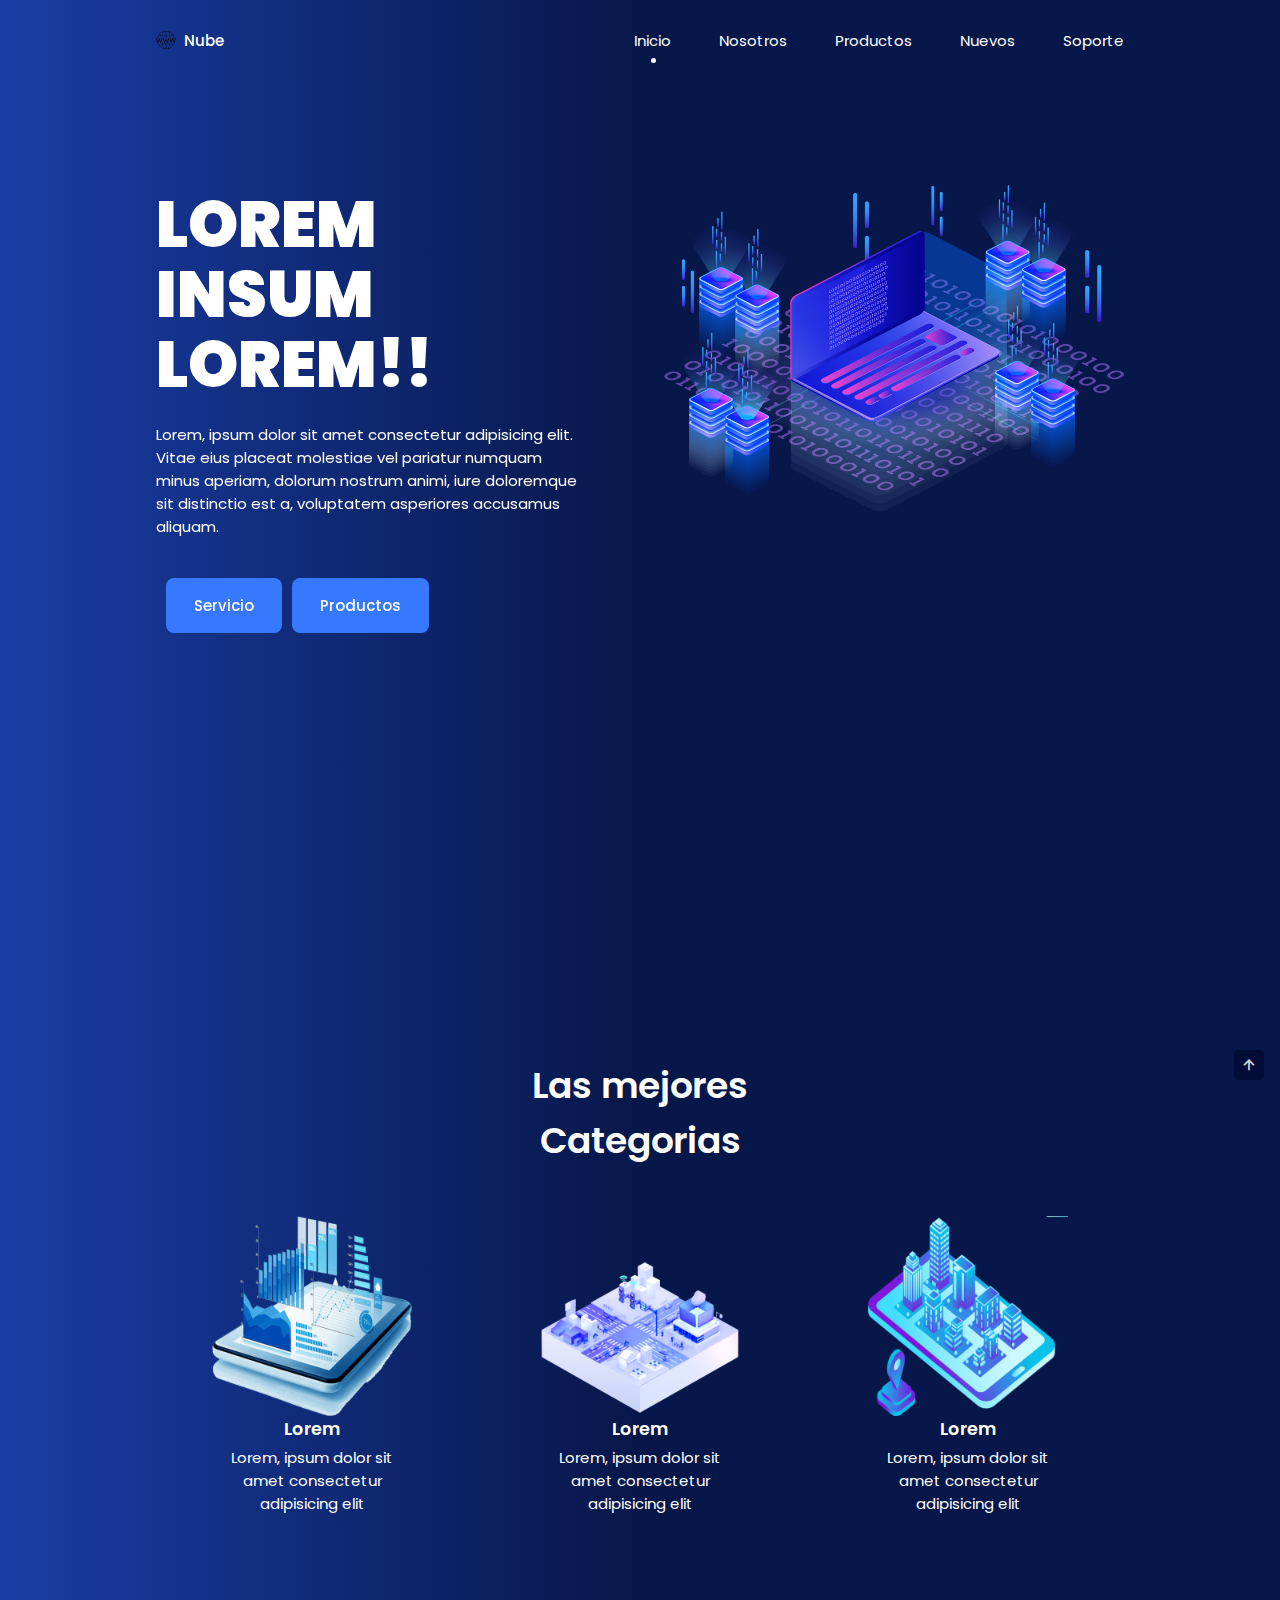
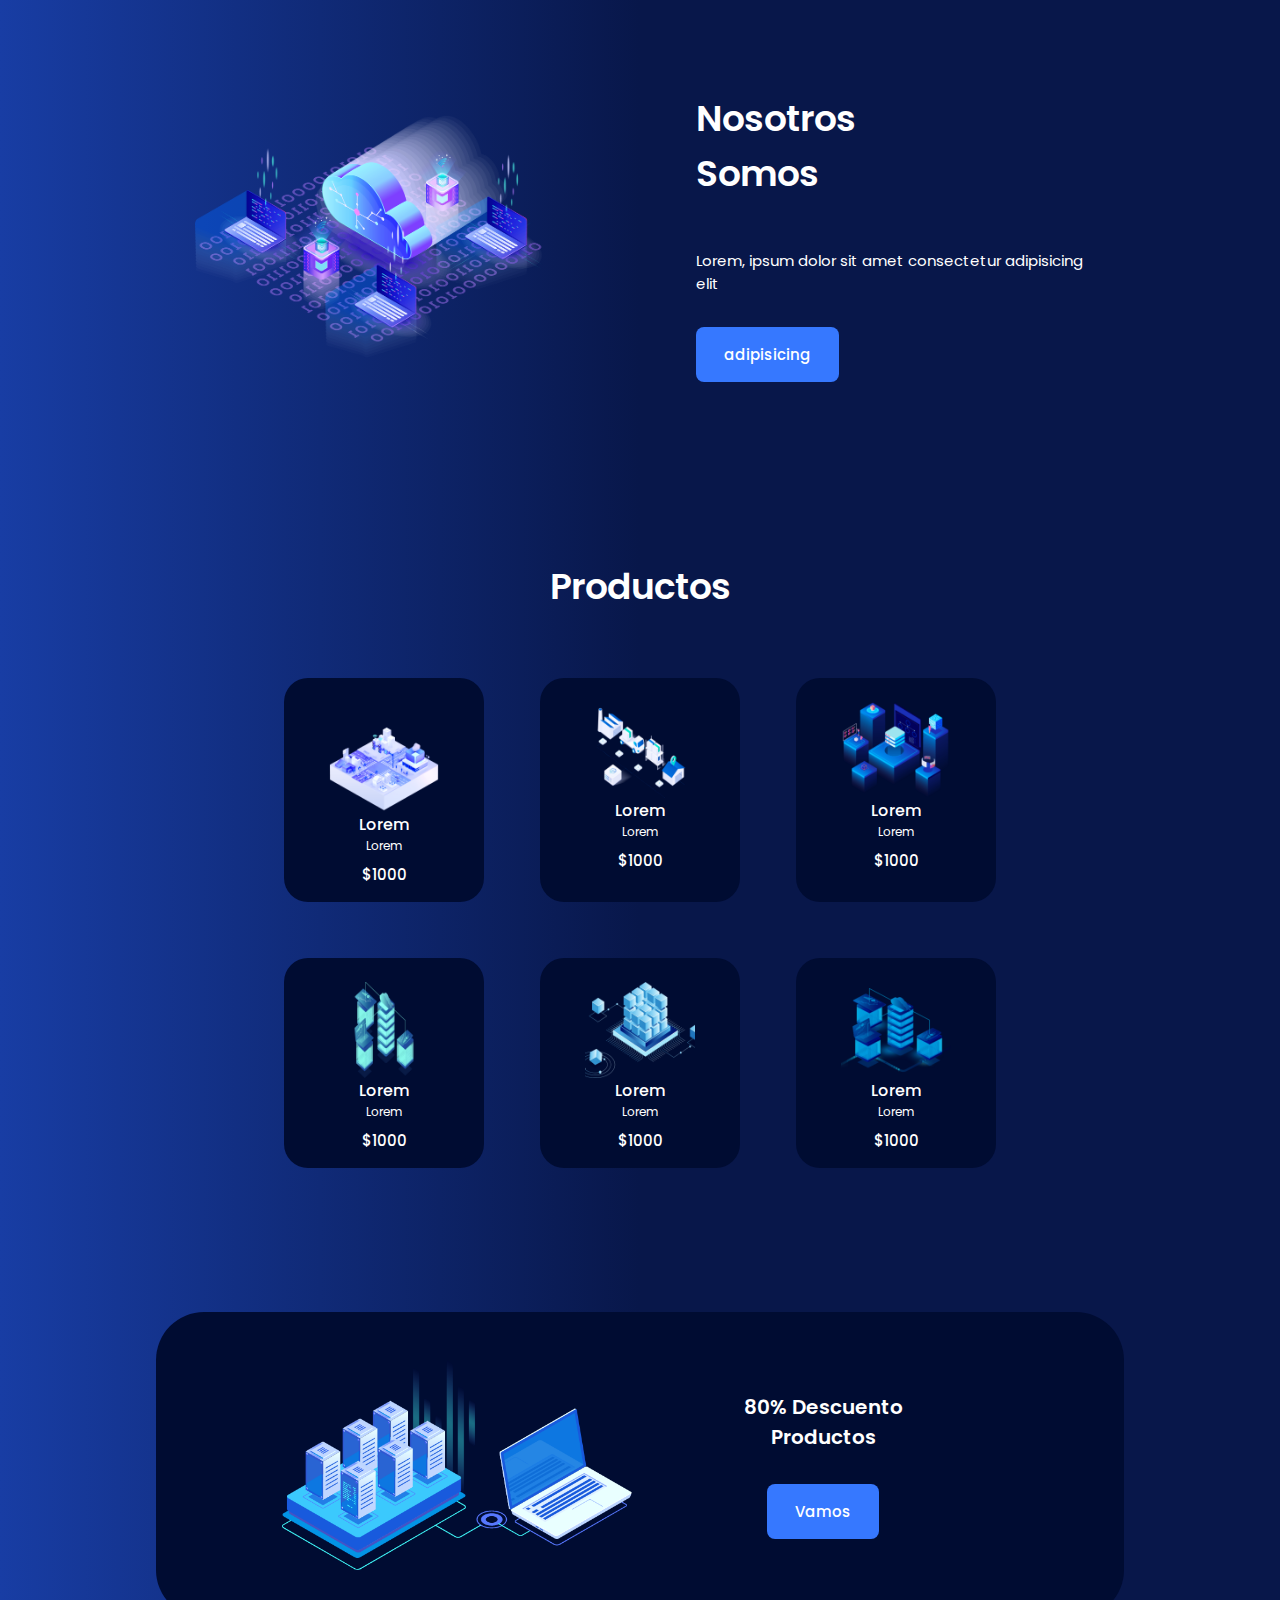
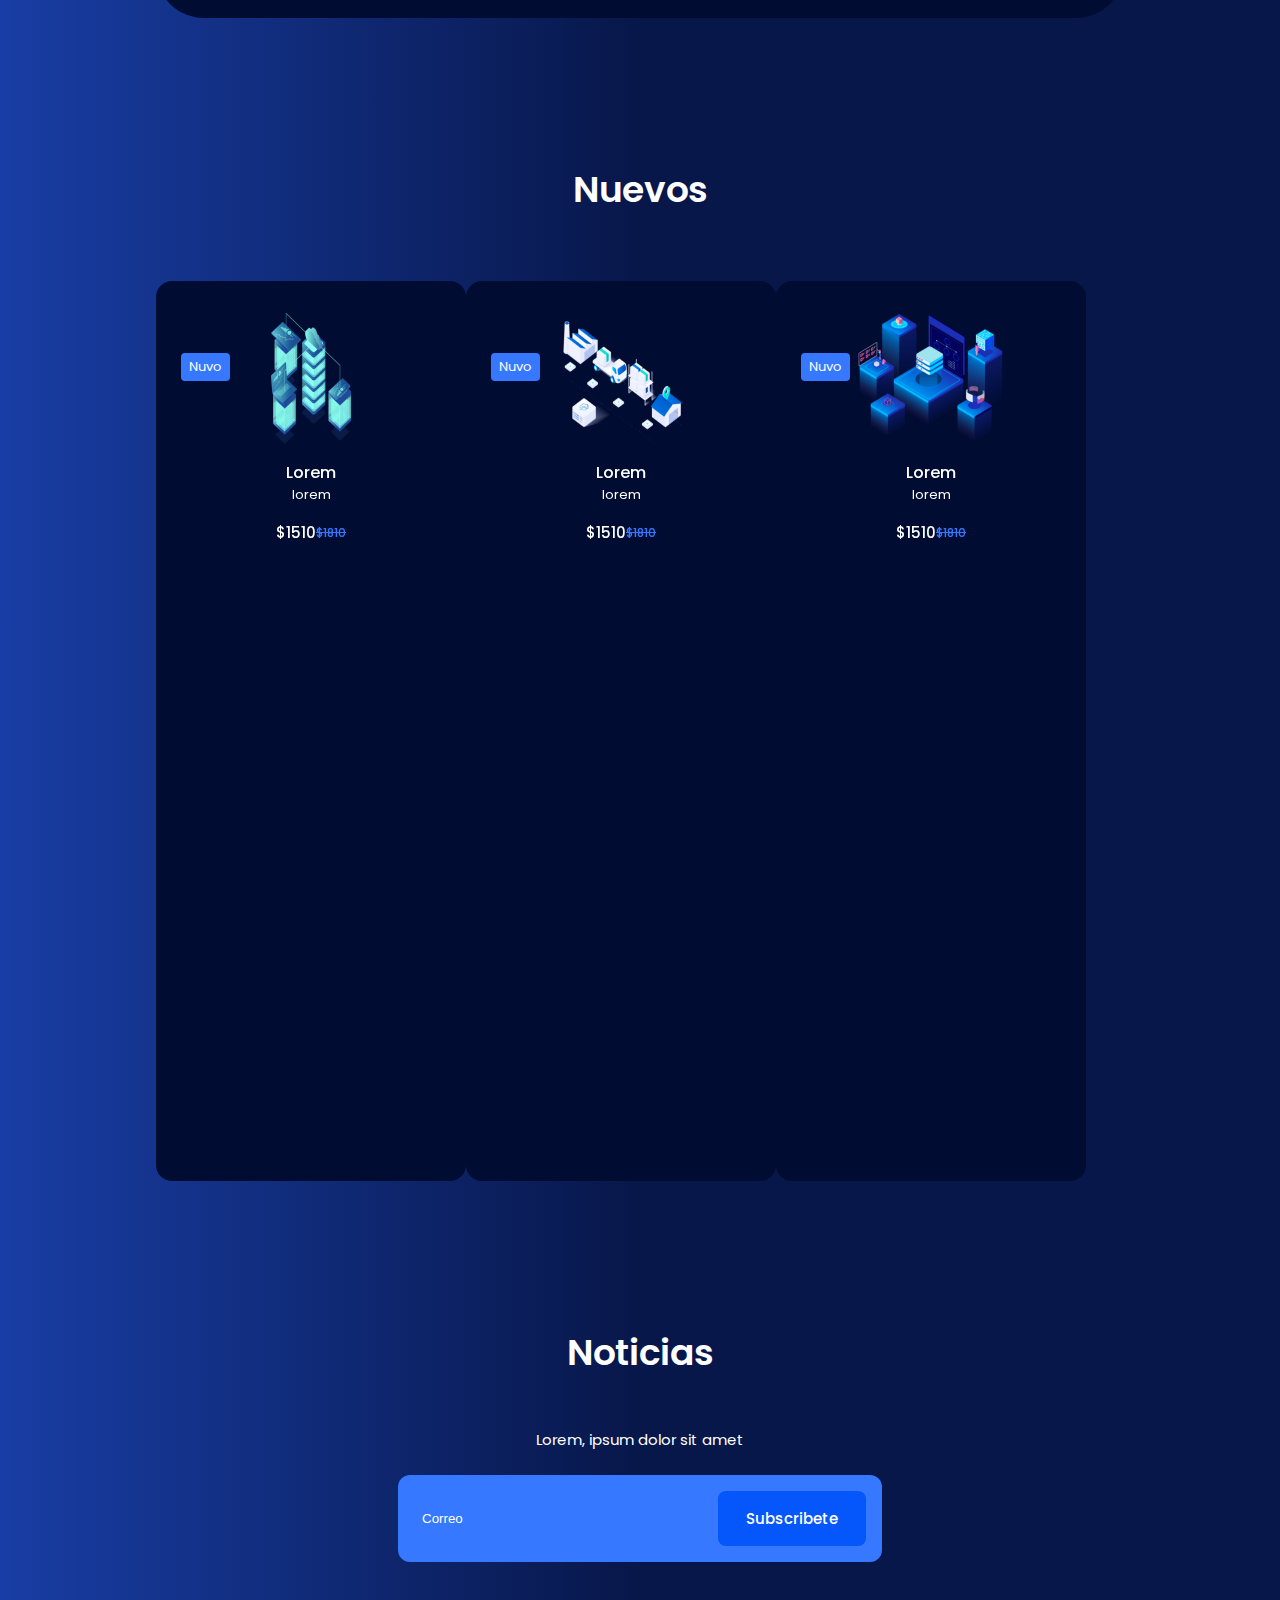
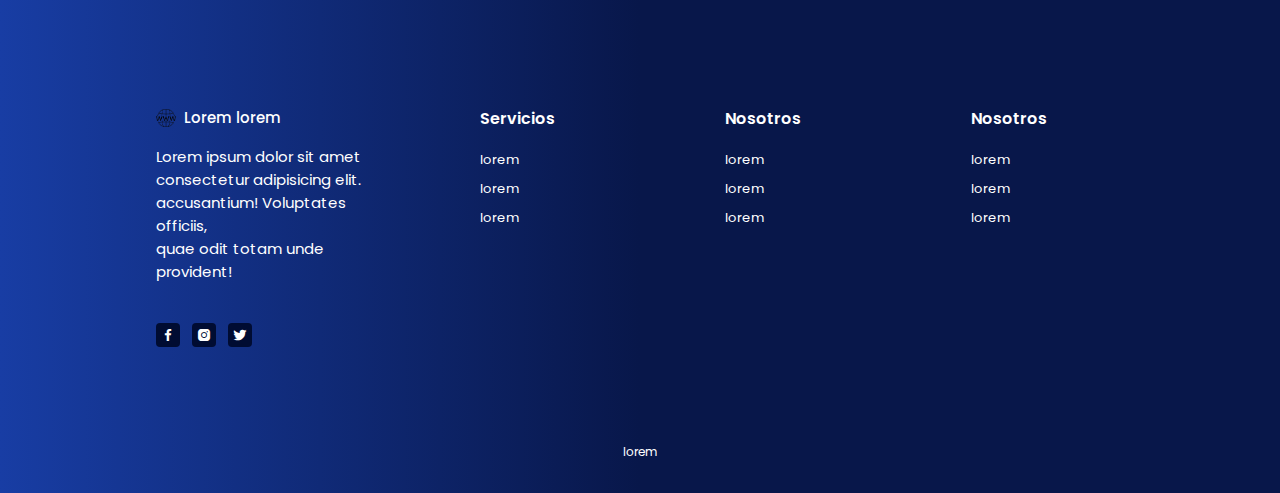
==== index.html @ dd7d1f43 "se agrego" ====
Se usó un 70% del almacenamiento … Si te quedas sin almacenamiento, no podrás crear, editar ni subir archivos. Obtén 100 GB de almacenamiento por $1.99 USD 0 durante 1 mes.
index.html
<!DOCTYPE html>
<html lang="en">
  <head>
    <meta charset="UTF-8" />
    <meta http-equiv="X-UA-Compatible" content="IE=edge" />
    <meta name="viewport" content="width=device-width, initial-scale=1.0" />
    <link rel="shortcut icon" href="img/favicon.png" type="image/x-icon" />
    <link
      rel="stylesheet"
      href="https://cdn.jsdelivr.net/npm/boxicons@latest/css/boxicons.min.css"
    />
    <link rel="stylesheet" href="css/swiper-bundle.min.css" />
    <link rel="stylesheet" href="css/style.css" />

    <title>Reponsive web</title>
  </head>
  <body>
    <!--Header-->

    <header class="header" id="header">
      <nav class="nav container">
        <a href="" class="navL">
          <img src="img/favicon.png" alt="favicon" class="navL-img" />
          Nube
        </a>

        <div class="navM" id="nav-menu">
          <ul class="navList">
            <li class="navItem">
              <a href="#home" class="navLink active-link"> Inicio </a>
            </li>
            <li class="navItem">
              <a href="#about" class="navLink"> Nosotros </a>
            </li>
            <li class="navItem">
              <a href="#product" class="navLink"> Productos </a>
            </li>
            <li class="navItem">
              <a href="#new" class="navLink"> Nuevos </a>
            </li>
            <li class="navItem">
              <a href="#" class="navLink"> Soporte </a>
            </li>
          </ul>

          <div class="navclose" id="nav-close">
            <i class="bx bx-x"></i>
          </div>
        </div>

        <div class="navToggle" id="nav-toggle">
          <i class="bx bx-grid-alt"></i>
        </div>
      </nav>
    </header>

    <main class="main">
      <!--HOME-->
      <section class="home container" id="home">
        <div class="swiper home-swiper">
          <div class="swiper-wrapper">
            <section>
              <div class="homecont grid">
                <div class="homedata">
                  <h1 class="hometitle">LOREM <br />INSUM <br />LOREM!!</h1>
                  <p class="homedes">
                    Lorem, ipsum dolor sit amet consectetur adipisicing elit.
                    Vitae eius placeat molestiae vel pariatur numquam minus
                    aperiam, dolorum nostrum animi, iure doloremque sit
                    distinctio est a, voluptatem asperiores accusamus aliquam.
                  </p>
                  <div class="homebut">
                    <a href="#" class="button">Servicio</a>
                    <a href="#" class="button">Productos</a>
                  </div>
                </div>

                <div class="homegroup">
                  <img src="img/home1-img.png" alt="" class="homeimg" />
                </div>
              </div>
            </section>
          </div>
        </div>
      </section>

      <!--CATEGORY-->
      <section class="section category">
        <h2 class="sectiontitle">
          Las mejores <br />
          Categorias
        </h2>

        <div class="categorycontainer container grid">
          <div class="categorydata">
            <img src="img/categoria1.png" alt="" />
            <h3 class="categorytitle">Lorem</h3>
            <p class="categorydescription">
              Lorem, ipsum dolor sit amet consectetur adipisicing elit
            </p>
          </div>

          <div class="categorydata">
            <img src="img/categoria2.png" alt="" />
            <h3 class="categorytitle">Lorem</h3>
            <p class="categorydescription">
              Lorem, ipsum dolor sit amet consectetur adipisicing elit
            </p>
          </div>

          <div class="categorydata">
            <img src="img/categoria3.png" alt="" />
            <h3 class="categorytitle">Lorem</h3>
            <p class="categorydescription">
              Lorem, ipsum dolor sit amet consectetur adipisicing elit
            </p>
          </div>
        </div>
      </section>

      <!--ABOUT-->
      <section class="section about" id="about">
        <div class="aboutcontainer container grid">
          <img src="img/about-img.png" alt="" class="aboutimg" />
          <div class="aboutdata">
            <h2 class="sectiontitle abouttitle">Nosotros <br />Somos</h2>
            <p class="aboutdescription">
              Lorem, ipsum dolor sit amet consectetur adipisicing elit
            </p>
            <a href="#" class="button"> adipisicing </a>
          </div>
        </div>
      </section>

      <!--PRODUCTS-->
      <section class="section product" id="product">
        <h2 class="sectiontitle">Productos</h2>

        <div class="productcontainer container grid">
          <div class="productcontent">
            <img src="img/productos1.png" alt="" class="productimg" />
            <h3 class="producttitle">Lorem</h3>
            <span class="productsubtitle">Lorem</span>
            <span class="productprice">$1000</span>
            <button class="button productbutton">
              <i class="bx bx-cart-alt producticon"></i>
            </button>
          </div>
          <div class="productcontent">
            <img src="img/productos2.png" alt="" class="productimg" />
            <h3 class="producttitle">Lorem</h3>
            <span class="productsubtitle">Lorem</span>
            <span class="productprice">$1000</span>
            <button class="button productbutton">
              <i class="bx bx-cart-alt producticon"></i>
            </button>
          </div>
          <div class="productcontent">
            <img src="img/productos3.png" alt="" class="productimg" />
            <h3 class="producttitle">Lorem</h3>
            <span class="productsubtitle">Lorem</span>
            <span class="productprice">$1000</span>
            <button class="button productbutton">
              <i class="bx bx-cart-alt producticon"></i>
            </button>
          </div>
          <div class="productcontent">
            <img src="img/productos4.png" alt="" class="productimg" />
            <h3 class="producttitle">Lorem</h3>
            <span class="productsubtitle">Lorem</span>
            <span class="productprice">$1000</span>
            <button class="button productbutton">
              <i class="bx bx-cart-alt producticon"></i>
            </button>
          </div>
          <div class="productcontent">
            <img src="img/productos5.png" alt="" class="productimg" />
            <h3 class="producttitle">Lorem</h3>
            <span class="productsubtitle">Lorem</span>
            <span class="productprice">$1000</span>
            <button class="button productbutton">
              <i class="bx bx-cart-alt producticon"></i>
            </button>
          </div>
          <div class="productcontent">
            <img src="img/productos6.png" alt="" class="productimg" />
            <h3 class="producttitle">Lorem</h3>
            <span class="productsubtitle">Lorem</span>
            <span class="productprice">$1000</span>
            <button class="button productbutton">
              <i class="bx bx-cart-alt producticon"></i>
            </button>
          </div>
        </div>
      </section>

      <!--DESCUENTO-->
      <section class="section discount">
        <div class="discountcontainer container grid">
          <div class="discountdata">
            <h2 class="discounttitle">80% Descuento <br />Productos</h2>
            <a href="#" class="button">Vamos</a>
          </div>
          <img src="img/discount-img.png" alt="" class="discountimg" />
        </div>
      </section>

      <!--LO NUEVO-->
      <section class="section new" id="new">
        <h2 class="sectiontitle">Nuevos</h2>

        <div class="newcontainer container">
          <div class="swiper new-swiper">
            <div class="swiper-wrapper">
              <div class="newcontent swiper-slide">
                <div class="newtag">Nuvo</div>
                <img src="img/productos4.png" alt="" class="newimg" />
                <h3 class="newtitle">Lorem</h3>
                <span class="newsubtitle">lorem</span>
                <div class="newprices">
                  <span class="newprice">$1510</span>
                  <span class="newdiscount">$1810</span>
                  <button class="button newbutton">
                    <i class="bx bx-cart-alt newicon"></i>
                  </button>
                </div>
              </div>
              <div class="newcontent swiper-slide">
                <div class="newtag">Nuvo</div>
                <img src="img/productos2.png" alt="" class="newimg" />
                <h3 class="newtitle">Lorem</h3>
                <span class="newsubtitle">lorem</span>
                <div class="newprices">
                  <span class="newprice">$1510</span>
                  <span class="newdiscount">$1810</span>
                  <button class="button newbutton">
                    <i class="bx bx-cart-alt newicon"></i>
                  </button>
                </div>
              </div>

              <div class="newcontent swiper-slide">
                <div class="newtag">Nuvo</div>
                <img src="img/productos3.png" alt="" class="newimg" />
                <h3 class="newtitle">Lorem</h3>
                <span class="newsubtitle">lorem</span>
                <div class="newprices">
                  <span class="newprice">$1510</span>
                  <span class="newdiscount">$1810</span>
                  <button class="button newbutton">
                    <i class="bx bx-cart-alt newicon"></i>
                  </button>
                </div>
              </div>
            </div>
          </div>
        </div>
      </section>

      <!--CORREO-->

      <section class="section newsletter">
        <div class="newslc container">
          <h2 class="sectiontitle">Noticias</h2>
          <p class="newsld">Lorem, ipsum dolor sit amet</p>
          <form action="" class="newslf">
            <input type="text" placeholder="Correo" class="newslin" />
            <button class="button2">Subscribete</button>
          </form>
        </div>
      </section>
    </main>
    <!--FOOTER-->
    <footer class="footer section">
      <div class="footercontainer container grid">
        <div class="footercontent">
          <a href="#" class="footerL">
            <img src="img/favicon.png" alt="" class="footerL-img" />
            Lorem lorem
          </a>

          <p class="footerdescription">
            Lorem ipsum dolor sit amet consectetur adipisicing elit.
            accusantium! Voluptates officiis, <br />
            quae odit totam unde provident!
          </p>

          <div class="footersocial">
            <a href="#" target="_blank" class="footersocial-link">
              <i class="bx bxl-facebook"></i>
            </a>
            <a href="#" target="_blank" class="footersocial-link">
              <i class="bx bxl-instagram-alt"></i>
            </a>
            <a href="#" target="_blank" class="footersocial-link">
              <i class="bx bxl-twitter"></i>
            </a>
          </div>
        </div>

        <div class="footercontent">
          <h3 class="footertitle">Servicios</h3>
          <ul class="footerlinks">
            <li>
              <a href="#" class="footerlink">lorem</a>
            </li>
            <li>
              <a href="#" class="footerlink">lorem</a>
            </li>
            <li>
              <a href="#" class="footerlink">lorem</a>
            </li>
          </ul>
        </div>

        <div class="footercontent">
          <h3 class="footertitle">Nosotros</h3>
          <ul class="footerlinks">
            <li>
              <a href="#" class="footerlink">lorem</a>
            </li>
            <li>
              <a href="#" class="footerlink">lorem</a>
            </li>
            <li>
              <a href="#" class="footerlink">lorem</a>
            </li>
          </ul>
        </div>
        <div class="footercontent">
          <h3 class="footertitle">Nosotros</h3>
          <ul class="footerlinks">
            <li>
              <a href="#" class="footerlink">lorem</a>
            </li>
            <li>
              <a href="#" class="footerlink">lorem</a>
            </li>
            <li>
              <a href="#" class="footerlink">lorem</a>
            </li>
          </ul>
        </div>
      </div>

      <span class="footercopy">lorem</span>
    </footer>

    <!--FOOTER-->
    <a href="#" class="scrollup" id="scroll-up">
      <i class="bx bx-up-arrow-alt scrollupicon"></i>
    </a>

    <!--JAVASCRIPT-->
    <script src="js/scrollreveal.min.js"></script>

    <script src="js/swiper-bundle.min.js"></script>

    <script src="js/main.js"></script>
  </body>
</html>
---- css/style.css ----
@import url("https://fonts.googleapis.com/css2?family=Poppins:wght@400;500;600;900&display=swap");

/*base*/
* {
  box-sizing: border-box;
  padding: 0;
  margin: 0;
}

html {
  scroll-behavior: smooth;
}

body {
  margin: 3.5rem 0 0 0;
  font-family: "Poppins", sans-serif;
  font-size: 0.938rem;
  background: linear-gradient(90deg, #183da4 0%, #08174a 50%);
  color: #fff;
}

h1,
h2,
h3,
h4 {
  color: #fff;
  font-weight: 600;
}

ul {
  list-style: none;
}

a {
  text-decoration: none;
}

img {
  max-width: 100%;
  height: auto;
}

button,
input {
  border: none;
  outline: none;
}

button {
  cursor: pointer;
  font-family: "Poppins", sans-serif;
  font-size: 0.938rem;
}

/*reutilisabes*/
.section {
  padding: 4.5rem 0 2rem;
}

.sectiontitle {
  font-size: 2.25rem !important;
  margin-bottom: 2rem;
  text-align: center;
}

.container {
  max-width: 968px;
  margin-left: 1.5rem;
  margin-right: 1.5rem;
}

.grid {
  display: grid;
}

.main {
  overflow: hidden;
}

/*header*/

.header {
  width: 100%;
  background: linear-gradient(90deg, #183da4 0%, #08174a 50%);
  position: fixed;
  top: 0;
  left: 0;
  z-index: 100;
}

.nav {
  height: 3.5rem;
  display: flex;
  justify-content: space-between;
  align-items: center;
}

.navL {
  display: flex;
  align-items: center;
  column-gap: 0.5rem;
  font-weight: 500;
}

.navL-img {
  width: 1.25rem;
}

.navLink,
.navL,
.navToggle,
.navclose {
  color: #fff;
}

.navToggle {
  font-size: 1.25rem;
  cursor: pointer;
}

@media (max-width: 767px) {
  .navM {
    position: fixed;
    width: 100%;
    background: #000c32;
    top: -150%;
    left: 0;
    padding: 3.5rem 0;
    transition: 0.4s;
    z-index: 100;
    border-radius: 0 0 1.5rem 1.5rem;
  }
}

.navclose {
  font-size: 1.8rem;
  position: absolute;
  top: 0.5rem;
  right: 0.7rem;
  cursor: pointer;
}

.navList {
  display: flex;
  flex-direction: column;
  align-items: center;
  row-gap: 1.5rem;
}

.navLink {
  text-transform: uppercase;
  font-weight: 900;
  transition: 0.4s;
}

.navLink:hover {
  color: #fff;
}

/* Show menu */
.show-menu {
  top: 0;
}

/* Change background header */
.scroll-header {
  background: #000c32;
}

/* Active link */
.active-link {
  position: relative;
}

.active-link::before {
  content: "";
  position: absolute;
  bottom: -0.75rem;
  left: 45%;
  width: 5px;
  height: 5px;
  background-color: #fff;
  border-radius: 50%;
}

/*HOME*/
.homecont {
  row-gap: 1rem;
}

.homegroup {
  display: grid;
  position: relative;
  padding-top: 2rem;
}

.homeimg {
  height: 250px;
  width: 100%;
  justify-self: center;
}

.hometitle {
  font-size: 4rem;
  font-weight: 900;
  line-height: 109%;
  margin-bottom: 1rem;
}

.homedes {
  margin-bottom: 1rem;
}

.homebut {
  display: flex;
}

.homebut a {
  margin-left: 10px;
}

.swiper-pagination {
  position: initial;
  margin-top: 1rem;
}

.swiper-pagination-bullet {
  width: 5px;
  height: 5px;
  background-color: #fff;
  opacity: 1;
}

.swiper-pagination-horizontal.swiper-pagination-bullets
  .swiper-pagination-bullet {
  margin: 0 0.5rem;
}

.swiper-pagination-bullet-active {
  width: 1.5rem;
  height: 5px;
  border-radius: 0.5rem;
}

/*BUTTONS*/
.button {
    display: inline-block;
    background-color: #3678ff;
    color: #fff;
    padding: 1rem 1.75rem;
    border-radius: .5rem;
    font-weight: 500;
    transition: .3s;
}

.button:hover {
    background-color: #0557fc;
}


.buttonicon {
    font-size: 1.25rem;
}


/*CATEGORIA*/
.categorycontainer {
    grid-template-columns: repeat(2, 1fr);
    gap: 1rem 2rem;
}

.categorydata {
    text-align: center;
}

.categoryimg {
    width: 120px;
    margin-bottom: .75rem;
    transition: 3s;
}

.categorytitle {
    margin-bottom: .25rem;
}


.categorydata:hover .categoryimg {
    transform: translateY(-.5rem);
}


/*ABOUT*/
.aboutcontainer {
    row-gap: 2rem;
}

.aboutdata {
    text-align: center;
}

.aboutdescription{
    margin-bottom: 2rem;
}
.aboutimg {
    width: 200px;
    justify-self: center;
}

/*PRODUCT*/

.productcontainer {
    grid-template-columns: repeat(2, 1fr);
    gap: 1.5rem;
    padding-top: 1rem;


}

.productcontent{
    position: relative;
    background: #000c32;
    border-radius: 1rem;
    padding: 1.5rem 0 1rem 0;
    text-align: center;
    overflow: hidden;
}

.productimg {
    width: 90px;
    transition: .3s;
}

.productsubtitle,
.productprice {
    display: block;
}

.productsubtitle {
    font-size: .75rem;
    margin-bottom: .5rem;
}

.producttitle,
.productprice {
    color: #fff;
    font-weight: 500;
    font-size: .938rem;
}


.productbutton {
    display: inline-flex;
    padding: .5rem;
    border-radius: .25rem .25rem .75rem .25rem;
    position: absolute;
    right: -3rem;
    bottom: 0;
}

.producticon {
    font-size: 1.25rem;
    color: #fff;
}

.productcontent:hover .productimg {
    transform: translateY(-.5rem);
}

.productcontent:hover .productbutton {
    right: 0;
}


/*DESCUENTO*/
.discountcontainer {
    background: #000c32;
    border-radius: 1rem;
    padding: 2.5rem 0 1.5rem;
    row-gap: .75rem;
}
.discountdata {
    text-align: center;

}

.discounttitle {
    font-size: 1.25rem;
    margin-bottom: 2rem;
}

.discountimg {
    width: 200px;
    justify-self: center;
}

/*NEW*/
.newcontainer {
    padding-top: 1rem;
}

.newimg {
    width: 120px;
    margin-bottom: .5rem;
    transition: .3s;
}

.newcontent {
    position: relative;
    background: #000c32;
    width: 242px;
    padding: 2rem 0 1.5rem 0;
    border-radius: .75rem;
    text-align: center;
    overflow: hidden;
}

.newtag {
    position: absolute;
    top: 8%;
    left: 8%;
    background-color: #3678ff;
    color: #fff;
    font-size: .813rem;
    padding: .25rem .5rem;
    border-radius: .25rem;
}

.newtitle {
    font-size: .938rem;
    font-weight: 500;
}

.newsubtitle {
    display: block;
    font-size: .813rem;
    margin-bottom: .5rem;
}

.newprices {
    display: inline-flex;
    align-items: center;
    margin-bottom: .5rem;
}

.newprice {
    font-weight: 500;
    color: #fff;
}

.newdiscount {
    color: #3678ff;
    font-size: .75rem;
    text-decoration: line-through;
    font-weight: 500;
}

.newbutton {
    display: inline-flex;
    padding: .5rem;
    border-radius: .25rem .25rem .75rem .25rem;
    position: absolute;
    bottom: 0;
    right: -3rem;
}

.newicon {
    font-size: 1.25rem;
}

.newcontent:hover .newimg {
    transform: translateY(-.5rem);
}

.newcontent:hover .newbutton {
    right: 0;
}


/*NOTICIAS*/
.newsld {
    text-align: center;
    margin-bottom: 1.5rem;
}

.newslf {
    background: #3678ff;
    padding: 1rem;
    display: flex;
    justify-content: space-between;
    border-radius: .75rem;
}


.newslin {
    width: 70%;
    padding: 0 .5rem;
    background: none;
    color: #fff;
}

.button2 {
    display: inline-block;
    background: #0557fc;
    color: #fff;
    padding: 1rem 1.75rem;
    border-radius: 0.5rem;
    font-weight: 500;
    transition: .3s;
}

.newslin::placeholder {
    color: #fff;
}

/*FOOTER*/

.footer {
    position: relative;
    overflow: hidden;
}

.footercontainer {
    row-gap: 2rem;
}

.footerL {
    display: flex;
    align-items: center;
    column-gap: .5rem;
    margin-bottom: 1rem;
    font-weight: 500;
    color: #fff;
}

.footerL-img {
    width: 20px;
}

.footerdescription {
    margin-bottom: 2.5rem;
}

.footersocial {
    display: flex;
    column-gap: .75rem;
}

.footersocial-link {
    display: inline-flex;
    background: #000c32;
    padding: .25rem;
    border-radius: .25rem;
    color: #fff;
    font-size: 1rem;
}

.footersocial-link:hover {
    background: #0557fc;
}

.footertitle {
    font-size: 1rem;
    margin-bottom: 1rem;
}

.footerlinks {
    display: grid;
    row-gap: .35rem;
}

.footerlink {
    font-size: .813rem;
    color: #fff;
    transition: .3s;
}

.footerlink:hover {
    color: #fff;
}

.footercopy {
    display: block;
    text-align: center;
    font-size: .75rem;
    margin-top: 4.5rem;
}

/*scroll up */
.scrollup{
  position: fixed;
  background: #000C32;
  right: 1rem;
  bottom: -20%;
  display: inline-flex;
  padding: .3rem;
  border-radius: .25rem;
  z-index:10;
  opacity: .8;
  transition: .4s;
}

.scrollupicon{
  font-size: 1.25rem;
  color: #fff;
}

.scrollup:hover{
  background: #000C32;
  opacity: 1;
}

/* Show Scroll Up*/
.show-scroll{
  bottom: 3rem;
}

/*scroll bar*/
::-webkit-scrollbar {
    width: 0.6rem;
    background: #413e3e;
}
::-webkit-scrollbar-thumb {
    background: #272525;
    border-radius: .5rem;
}

/*RESPONSIVE */


@media (max-width: 320px) {
    .container {
        margin-left: 1rem;
        margin-right: 1rem;
    }

    .homeimg {
        height: 200px;
    }
    .homebut {
        flex-direction: column;
        width: max-content;
        row-gap: 1rem;
    }
    .categorycontainer, 
    .productcontainer {
        grid-template-columns: .8fr;
        justify-content: center;
    }
    
}


@media (min-width: 576px) {
    .aboutcontainer {
        grid-template-columns: .8fr;
        justify-content: center;
    }

    .newslc{
        display: grid;
        grid-template-columns: .7fr;
        justify-content: center;
    }
    .newsld {
        padding: 0 3rem;
    }

}

@media (min-width: 767px) {
    body {
        margin: 0;
    }
    .section {
        padding: 7rem 0 2rem;
    }
    .nav {
        height: calc(3.5rem + 1.5rem);
    }
    .navclose, 
    .navToggle {
        display: none;
    }
    .navList {
        flex-direction: row;
        column-gap: 3rem;
    }
    .navLink {
        text-transform: initial;
        font-weight: initial;
    }
    .homecont {
        padding: 8rem 0 2rem;
        grid-template-columns: repeat(2, 1fr);
        gap: 4rem;
    }
    .homeimg {
        height: 300px;
    }

    .swiper-pagination {
        margin-top: 2rem;
    }

    .categorycontainer {
        grid-template-columns: repeat(3, 200px);
        justify-content: center;
    }
    .aboutcontainer {
        grid-template-columns: repeat(2, 1fr);
        align-items: center;
    }
    .abouttitle,
    .aboutdata {
        text-align: initial;

    }
    .aboutimg {
        width: 250px;
    }
    .productcontainer {
        grid-template-columns: repeat(3,200px);
        justify-content: center;
        gap: 2rem;
    }

    .discountcontainer {
        grid-template-columns: repeat(2, max-content);
        justify-content: center;
        align-items: center;
        column-gap: 3rem;
        padding: 3rem 0;
        border-radius: 3rem;
    }

    .discountimg {
        width: 350px;
        order: -1;
    }

    .discountdata {
        padding-right: 6rem;
    }

    .newslc {
        grid-template-columns: .5fr;
    }

    .footercontainer {
        grid-template-columns: repeat(4, 1fr);
        justify-items: center;
        column-gap: 1rem;
    }

    
}

@media (min-width: 992px) {

    .container {
        margin-left: auto;
        margin-right: auto;
    }

    .sectiontitle {
        font-size: 1.5rem;
        margin-bottom: 3rem;
    }

    .homecont {
        padding-top: 9rem;
        gap: 3rem;
    }
    .homegroup {
        padding-top: 0;
    }
    .homeimg {
        height: 400px;
        transform: translateY(-3rem);
    }
    .homeindicator {
        top: initial;
        right: initial;
        bottom: 15%;
        left: 45%;
    }
    .homeindicator::after {
        top: 0;
        height: 75px;
    }

    .homedetails-img {
        bottom: 0;
        right: 58%;

    }

    .hometitle {
        margin-bottom: 1.5rem;
    }
    .homedes {
        margin-bottom: 2.5rem;
        padding-right: 2rem;
    }
    .categorycontainer {
        column-gap: 8rem;
    }

    .categoryimg {
        width: 200px;
    }
    .aboutcontainer {
        column-gap: 7rem;
    }
    .aboutimg {
        width: 350px;
    }
    .aboutdescription {
        padding-right: 2rem;
    }
    .productcontainer {
        gap: 3.5rem;
    }
    .productcontent {
        border-radius: 1.5rem;
    }
    .productimg {
        width: 110px;

    }

    .producttitle {
        font-size: 1rem;
    }
    .discountcontainer {
        column-gap: 7rem;
    }

    .newcontent {
        width: 310px;
        border-radius: 1rem;
        padding: 2rem 0;
    }

    .newimg {
        width: 150px;
    }
    .newimg,
    .newsubtitle {
        margin-bottom: 1rem;
    }

    .newtitle {
        font-size: 1rem;
    }

    .footercopy {
        margin-top: 6rem;
    }

}

@media (min-width: 1200px) {

    .homeimg {
        height: 420px;   
    }

    .swiper-pagination {
        margin-top: 2.5rem;
    }



}
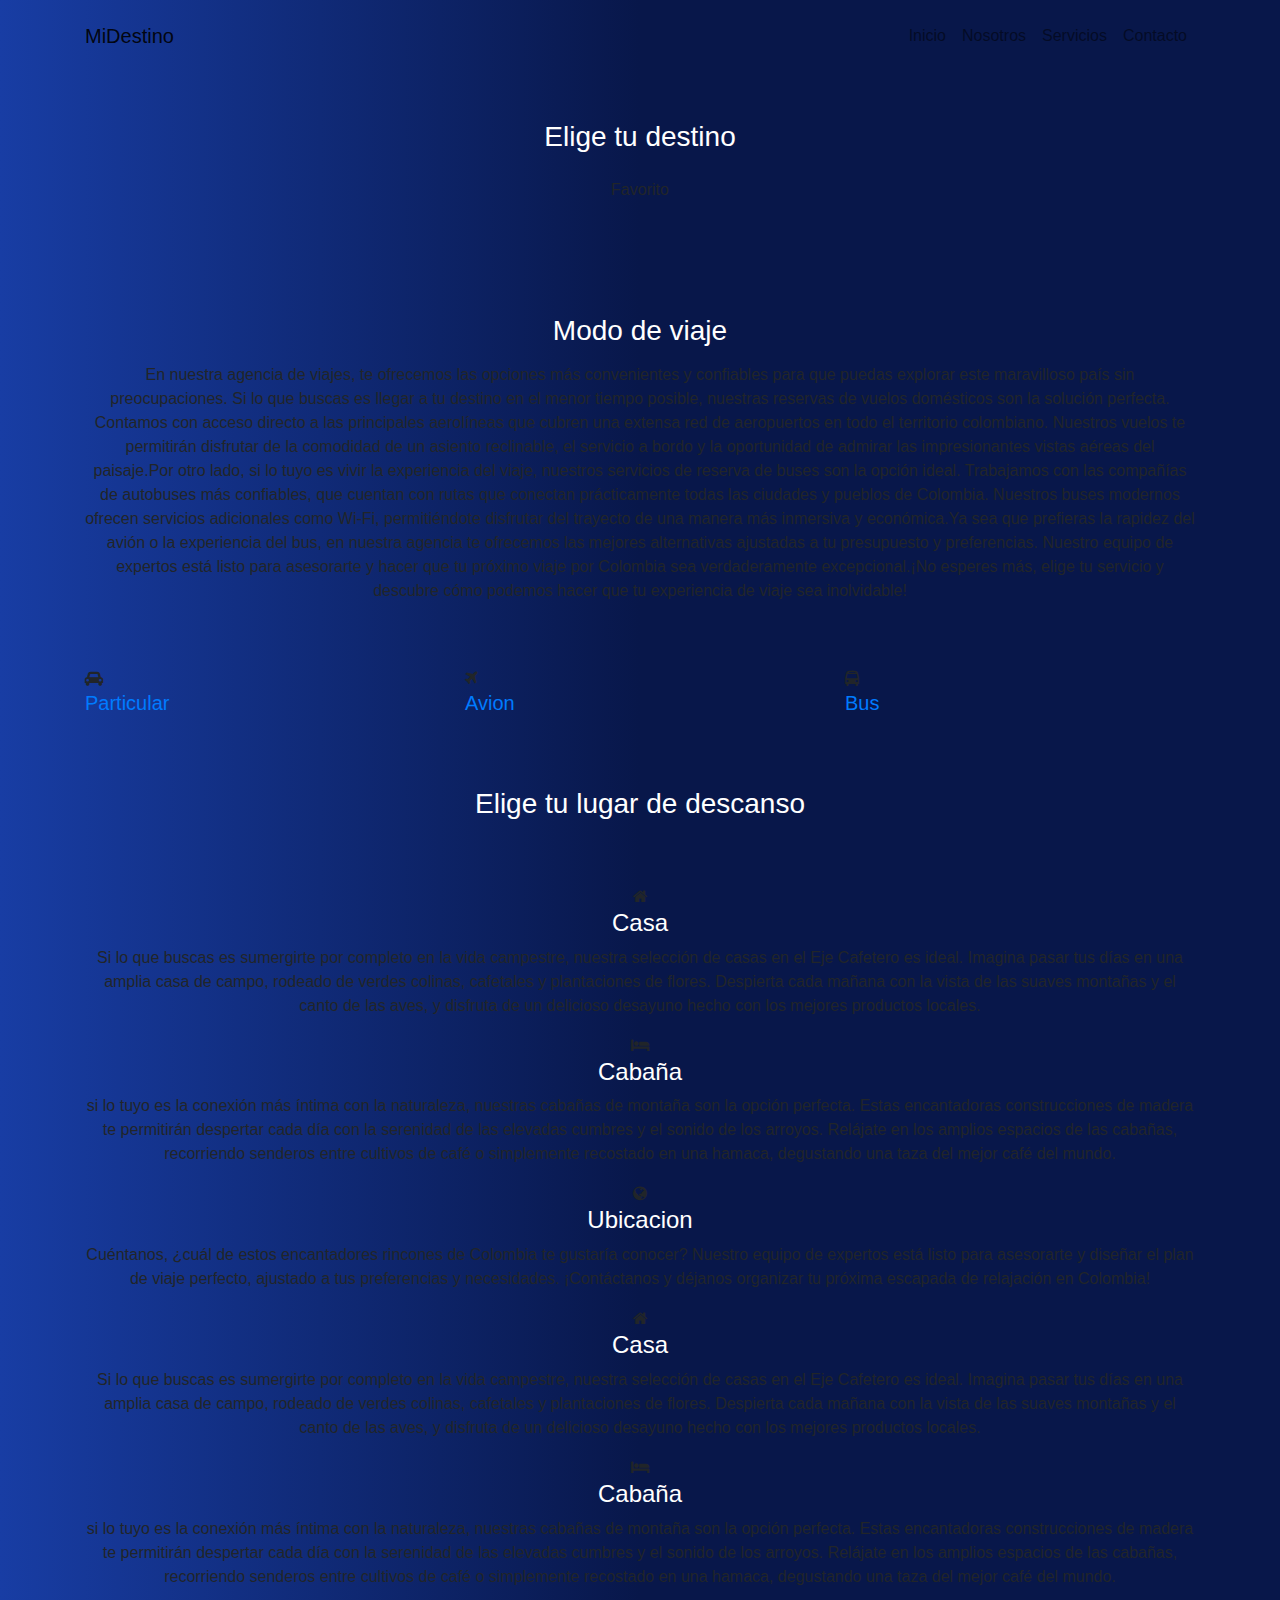
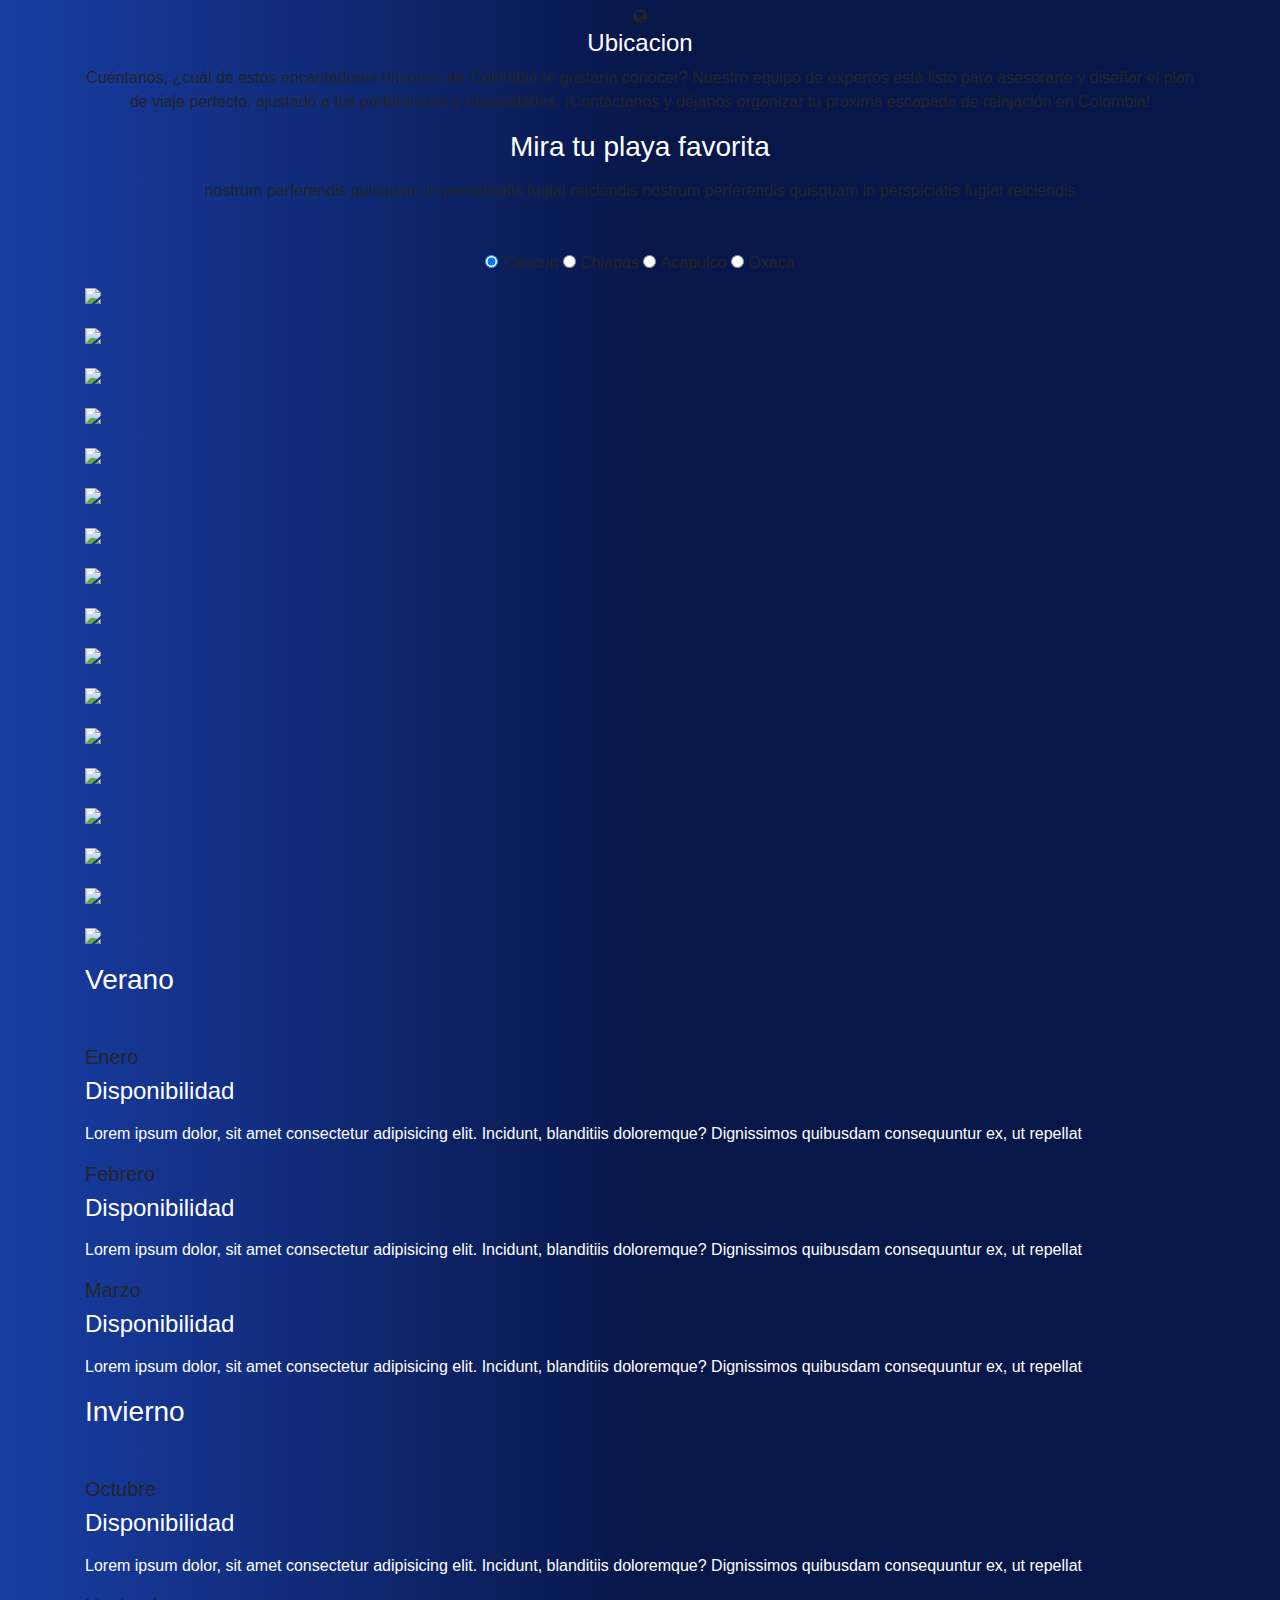
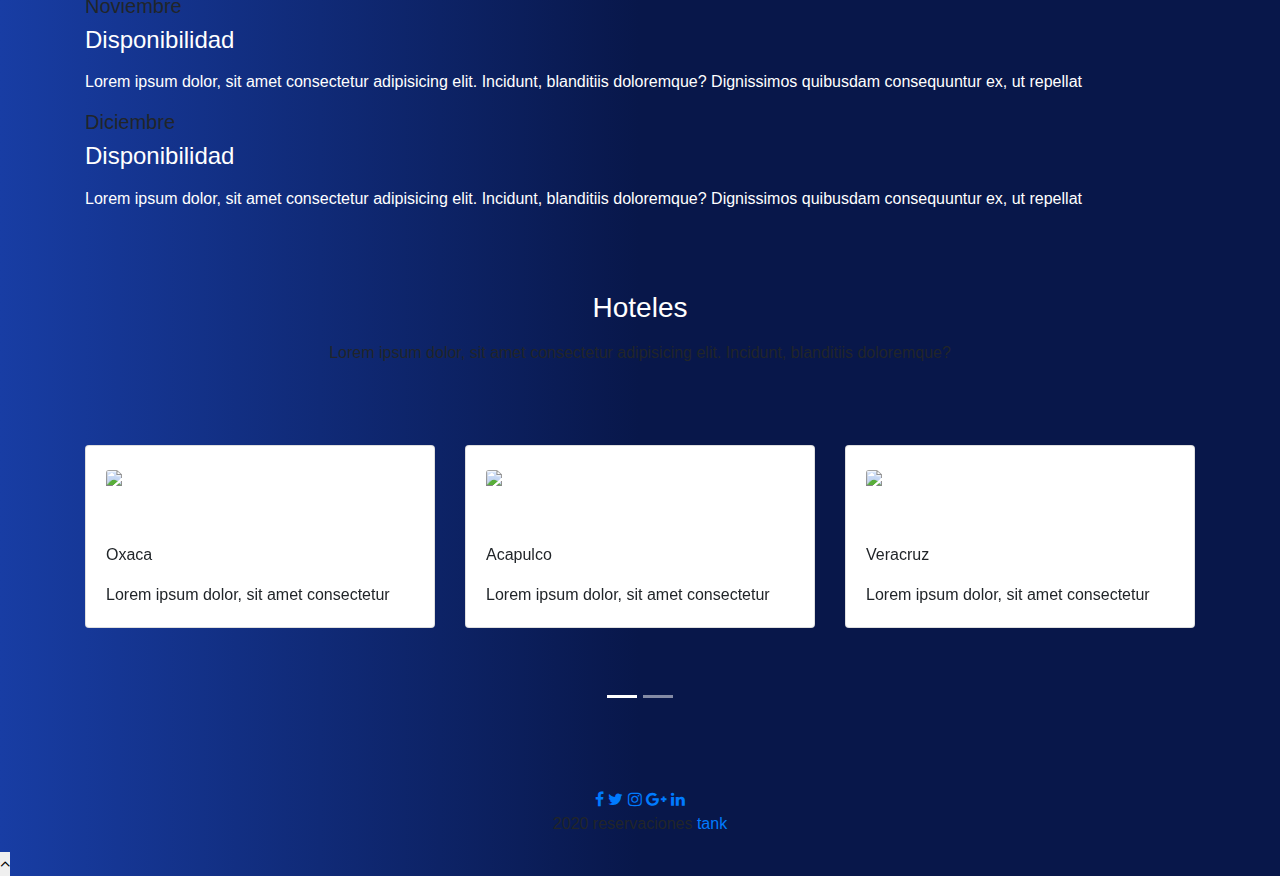
==== commit 6d4fbd2d: "se agrego texto a index.html" ====
--- a/index.html
+++ b/index.html
@@ -1,363 +1,514 @@
-Se usó un 70% del almacenamiento … Si te quedas sin almacenamiento, no podrás crear, editar ni subir archivos. Obtén 100 GB de almacenamiento por $1.99 USD 0 durante 1 mes.
-index.html
+
 <!DOCTYPE html>
 <html lang="en">
-  <head>
-    <meta charset="UTF-8" />
-    <meta http-equiv="X-UA-Compatible" content="IE=edge" />
-    <meta name="viewport" content="width=device-width, initial-scale=1.0" />
-    <link rel="shortcut icon" href="img/favicon.png" type="image/x-icon" />
-    <link
-      rel="stylesheet"
-      href="https://cdn.jsdelivr.net/npm/boxicons@latest/css/boxicons.min.css"
-    />
-    <link rel="stylesheet" href="css/swiper-bundle.min.css" />
-    <link rel="stylesheet" href="css/style.css" />
-
-    <title>Reponsive web</title>
-  </head>
-  <body>
-    <!--Header-->
-
-    <header class="header" id="header">
-      <nav class="nav container">
-        <a href="" class="navL">
-          <img src="img/favicon.png" alt="favicon" class="navL-img" />
-          Nube
-        </a>
-
-        <div class="navM" id="nav-menu">
-          <ul class="navList">
-            <li class="navItem">
-              <a href="#home" class="navLink active-link"> Inicio </a>
-            </li>
-            <li class="navItem">
-              <a href="#about" class="navLink"> Nosotros </a>
-            </li>
-            <li class="navItem">
-              <a href="#product" class="navLink"> Productos </a>
-            </li>
-            <li class="navItem">
-              <a href="#new" class="navLink"> Nuevos </a>
-            </li>
-            <li class="navItem">
-              <a href="#" class="navLink"> Soporte </a>
-            </li>
-          </ul>
-
-          <div class="navclose" id="nav-close">
-            <i class="bx bx-x"></i>
+<head>
+    <meta charset="UTF-8">
+    <meta name="viewport" content="width=device-width, initial-scale=1.0">
+    <title>Viajes</title>
+
+    <link rel="stylesheet" href="css/style.css">
+
+    <link rel="stylesheet" href="https://stackpath.bootstrapcdn.com/font-awesome/4.7.0/css/font-awesome.min.css" integrity="sha384-wvfXpqpZZVQGK6TAh5PVlGOfQNHSoD2xbE+QkPxCAFlNEevoEH3Sl0sibVcOQVnN" crossorigin="anonymous">
+    <link rel="stylesheet" href="https://stackpath.bootstrapcdn.com/bootstrap/4.5.2/css/bootstrap.min.css" integrity="sha384-JcKb8q3iqJ61gNV9KGb8thSsNjpSL0n8PARn9HuZOnIxN0hoP+VmmDGMN5t9UJ0Z" crossorigin="anonymous">
+
+</head>
+<body>
+
+    <section class="tank-bootstrap-header">
+        <nav class="navbar navbar-expand-lg navbar-light py-lg-3 py-2">
+            <div class="container">
+                <a class="navbar-brand" href="index.html">MiDestino</a>
+                <button class="navbar-toggler" type="button" 
+                data-toggle="collapse" data-target="#navbarSupportedContent">
+                    <span class="navbar-toggler-icon fa fa-bars"></span>
+                </button>
+                <div class="collapse navbar-collapse"  id="navbarSupportedContent" >
+                    <ul class="navbar-nav ml-auto">
+                        <li class="nav-item">
+                            <a class="nav-link" href="index.html">Inicio</a>
+                        </li>
+                        <li class="nav-item">
+                            <a class="nav-link" href="about.html">Nosotros</a>
+                        </li>
+                        <li class="nav-item">
+                            <a class="nav-link" href="services.html">Servicios</a>
+                        </li>
+                        <li class="nav-item">
+                            <a class="nav-link" href="contact.html">Contacto</a>
+                        </li>
+                    </ul>
+                </div>
+           </div> 
+        </nav>
+    </section>
+
+
+
+    <section class="tank-main-banner">
+
+        <div class="slider-info banner-view text-center">
+            <div class="banner-info container">
+                <h3 class="banner-text mt-5">Elige tu destino</h3>
+                <p class="my-4 mb-5">Favorito</p>
+            </div>
+        </div>
+
+    </section>
+
+
+    <section class="tank-features-4">
+        <div class="features py-5" id="services">
+            <div class="container py-md-3">
+                <div class="heading text-center mx-auto">
+                    <h3 class="head">Modo de viaje</h3>
+                    <p class="my-3 head"> En nuestra agencia de viajes, te ofrecemos las opciones más convenientes y confiables para que puedas explorar este maravilloso país sin preocupaciones. Si lo que buscas es llegar a tu destino en el menor tiempo posible, nuestras reservas de vuelos domésticos son la solución perfecta. Contamos con acceso directo a las principales aerolíneas que cubren una extensa red de aeropuertos en todo el territorio colombiano. Nuestros vuelos te permitirán disfrutar de la comodidad de un asiento reclinable, el servicio a bordo y la oportunidad de admirar las impresionantes vistas aéreas del paisaje.Por otro lado, si lo tuyo es vivir la experiencia del viaje, nuestros servicios de reserva de buses son la opción ideal. Trabajamos con las compañías de autobuses más confiables, que cuentan con rutas que conectan prácticamente todas las ciudades y pueblos de Colombia. Nuestros buses modernos ofrecen servicios adicionales como Wi-Fi, permitiéndote disfrutar del trayecto de una manera más inmersiva y económica.Ya sea que prefieras la rapidez del avión o la experiencia del bus, en nuestra agencia te ofrecemos las mejores alternativas ajustadas a tu presupuesto y preferencias. Nuestro equipo de expertos está listo para asesorarte y hacer que tu próximo viaje por Colombia sea verdaderamente excepcional.¡No esperes más, elige tu servicio y descubre cómo podemos hacer que tu experiencia de viaje sea inolvidable!</p>
+                </div>
+                <div class="fea-gd-vv row mt-5 pt-3">
+                    <div class="float-lt feature-gd col-lg-4 col-md-6">
+                        <div class="icon"><span class="fa fa-car" aria-hidden="true"></span></div>
+                        <div class="icon-info">
+                            <h5><a href="#">Particular</a></h5>
+                            
+                        </div>
+                    </div>
+                    <div class="float-mid feature-gd col-lg-4 col-md-6 mt-md-0 mt-5">
+                        <div class="icon"><span class="fa fa-plane" aria-hidden="true"></span></div>
+                        <div class="icon-info">
+                            <h5><a href="#">Avion</a></h5>
+                            
+                        </div>
+                    </div>
+                    <div class="float-rt feature-gd col-lg-4 col-md-6 mt-md-0 mt-5">
+                        <div class="icon"><span class="fa fa-bus" aria-hidden="true"></span></div>
+                        <div class="icon-info">
+                            <h5><a href="#">Bus</a></h5>
+                            
+                        </div>
+                    </div>
+                </div>
+            </div>
+        </div>
+    </section>
+
+
+
+    <section class="tank-feature-3" id="features">
+        <div class="grid top-bottom">
+            <div class="container">
+                <div class="heading text-center mx-auto">
+                    <h3 class="head text-white">Elige tu lugar de descanso</h3>
+                    
+                </div>
+                <div class="middle-section grid-column text-center mt-5 pt-3">
+                    <div class="three-grids-columns">
+                        <span class="fa fa-home"></span>
+                        <h4>Casa</h4>
+                        <p>Si lo que buscas es sumergirte por completo en la vida campestre, nuestra selección de casas en el Eje Cafetero es ideal. Imagina pasar tus días en una amplia casa de campo, rodeado de verdes colinas, cafetales y plantaciones de flores. Despierta cada mañana con la vista de las suaves montañas y el canto de las aves, y disfruta de un delicioso desayuno hecho con los mejores productos locales. 
+                        </p>
+                    </div>
+                    <div class="three-grids-columns">
+                        <span class="fa fa-hotel"></span>
+                        <h4>Cabaña</h4>
+                        <p>si lo tuyo es la conexión más íntima con la naturaleza, nuestras cabañas de montaña son la opción perfecta. Estas encantadoras construcciones de madera te permitirán despertar cada día con la serenidad de las elevadas cumbres y el sonido de los arroyos. Relájate en los amplios espacios de las cabañas, recorriendo senderos entre cultivos de café o simplemente recostado en una hamaca, degustando una taza del mejor café del mundo.</p>
+                    </div>
+                    <div class="three-grids-columns">
+                        <span class="fa fa-globe"></span>
+                        <h4>Ubicacion</h4>
+                        <p>Cuéntanos, ¿cuál de estos encantadores rincones de Colombia te gustaría conocer? Nuestro equipo de expertos está listo para asesorarte y diseñar el plan de viaje perfecto, ajustado a tus preferencias y necesidades.
+
+                            ¡Contáctanos y déjanos organizar tu próxima escapada de relajación en Colombia!</p>
+                    </div>
+                    <div class="three-grids-columns">
+                        <span class="fa fa-home"></span>
+                        <h4>Casa</h4>
+                        <p>Si lo que buscas es sumergirte por completo en la vida campestre, nuestra selección de casas en el Eje Cafetero es ideal. Imagina pasar tus días en una amplia casa de campo, rodeado de verdes colinas, cafetales y plantaciones de flores. Despierta cada mañana con la vista de las suaves montañas y el canto de las aves, y disfruta de un delicioso desayuno hecho con los mejores productos locales. </p>
+                    </div>
+                    <div class="three-grids-columns">
+                        <span class="fa fa-hotel"></span>
+                        <h4>Cabaña</h4>
+                        <p>si lo tuyo es la conexión más íntima con la naturaleza, nuestras cabañas de montaña son la opción perfecta. Estas encantadoras construcciones de madera te permitirán despertar cada día con la serenidad de las elevadas cumbres y el sonido de los arroyos. Relájate en los amplios espacios de las cabañas, recorriendo senderos entre cultivos de café o simplemente recostado en una hamaca, degustando una taza del mejor café del mundo.</p>
+                    </div>
+                    <div class="three-grids-columns">
+                        <span class="fa fa-globe"></span>
+                        <h4>Ubicacion</h4>
+                        <p>Cuéntanos, ¿cuál de estos encantadores rincones de Colombia te gustaría conocer? Nuestro equipo de expertos está listo para asesorarte y diseñar el plan de viaje perfecto, ajustado a tus preferencias y necesidades.
+
+                            ¡Contáctanos y déjanos organizar tu próxima escapada de relajación en Colombia!</p>
+                    </div>
+                </div>
+            </div>
+        </div>
+    </section>
+
+
+    <div class="products-4" id="portfolio">
+        <div id="products4-block" class="text-center"> 
+            <div class="container">
+
+                <div class="heading text-center mx-auto mb-5">
+                    <h3 class="head">Mira tu playa favorita</h3>
+                    <p class="my-3 head">nostrum perferendis quisquam in perspiciatis fugiat reiciendis
+                        nostrum perferendis quisquam in perspiciatis fugiat reiciendis
+                    </p>
+                </div>
+                <input id="tab1" type="radio" name="tabs" checked>
+                <label class="tabtle" for="tab1">Cancun</label>
+                <input id="tab2" type="radio" name="tabs" >
+                <label class="tabtle" for="tab2">Chiapas</label>
+                <input id="tab3" type="radio" name="tabs" >
+                <label class="tabtle" for="tab3">Acapulco</label>
+                <input id="tab4" type="radio" name="tabs" >
+                <label class="tabtle" for="tab4">Oxaca</label>
+
+                <section id="content1" class="tab-content text-left"> 
+                    <div class="d-grid grid-col-3">
+                        <div class="product">   
+                            <a href="images/g1.jpg">
+                                <figure>
+                                    <img src="images/g1.jpg" class="img-responsive">
+                                </figure>
+                            </a>
+                        </div>
+                        <div class="product">   
+                            <a href="images/g2.jpg">
+                                <figure>
+                                    <img src="images/g2.jpg" class="img-responsive">
+                                </figure>
+                            </a>
+                        </div>
+                        <div class="product">   
+                            <a href="images/g3.jpg">
+                                <figure>
+                                    <img src="images/g3.jpg" class="img-responsive">
+                                </figure>
+                            </a>
+                        </div>
+                        <div class="product">   
+                            <a href="images/.g4jpg">
+                                <figure>
+                                    <img src="images/g4.jpg" class="img-responsive">
+                                </figure>
+                            </a>
+                        </div>
+                        <div class="product">   
+                            <a href="images/g5.jpg">
+                                <figure>
+                                    <img src="images/g5.jpg" class="img-responsive">
+                                </figure>
+                            </a>
+                        </div>
+                        <div class="product">   
+                            <a href="images/g6.jpg">
+                                <figure>
+                                    <img src="images/g6.jpg" class="img-responsive">
+                                </figure>
+                            </a>
+                        </div>
+                    </div>
+                </section>
+                <section id="content2" class="tab-content text-left"> 
+                    <div class="d-grid grid-col-3">
+                        <div class="product">   
+                            <a href="images/g7.jpg">
+                                <figure>
+                                    <img src="images/g7.jpg" class="img-responsive">
+                                </figure>
+                            </a>
+                        </div>
+                        <div class="product">   
+                            <a href="images/g8.jpg">
+                                <figure>
+                                    <img src="images/g8.jpg" class="img-responsive">
+                                </figure>
+                            </a>
+                        </div>
+                        <div class="product">   
+                            <a href="images/g1.jpg">
+                                <figure>
+                                    <img src="images/g1.jpg" class="img-responsive">
+                                </figure>
+                            </a>
+                        </div>
+                        <div class="product">   
+                            <a href="images/.g2jpg">
+                                <figure>
+                                    <img src="images/g2.jpg" class="img-responsive">
+                                </figure>
+                            </a>
+                        </div>
+                        <div class="product">   
+                            <a href="images/g3.jpg">
+                                <figure>
+                                    <img src="images/g3.jpg" class="img-responsive">
+                                </figure>
+                            </a>
+                        </div>
+                        <div class="product">   
+                            <a href="images/g4.jpg">
+                                <figure>
+                                    <img src="images/g4.jpg" class="img-responsive">
+                                </figure>
+                            </a>
+                        </div>
+                    </div>
+                </section>
+                <section id="content3" class="tab-content text-left"> 
+                    <div class="d-grid grid-col-3">
+                        <div class="product">   
+                            <a href="images/.g2jpg">
+                                <figure>
+                                    <img src="images/g2.jpg" class="img-responsive">
+                                </figure>
+                            </a>
+                        </div>
+                        <div class="product">   
+                            <a href="images/g3.jpg">
+                                <figure>
+                                    <img src="images/g3.jpg" class="img-responsive">
+                                </figure>
+                            </a>
+                        </div>
+                        <div class="product">   
+                            <a href="images/g4.jpg">
+                                <figure>
+                                    <img src="images/g4.jpg" class="img-responsive">
+                                </figure>
+                            </a>
+                        </div>
+                    </div>
+                </section>
+                <section id="content4" class="tab-content text-left"> 
+                    <div class="d-grid grid-col-3">
+                        <div class="product">   
+                            <a href="images/.g2jpg">
+                                <figure>
+                                    <img src="images/g2.jpg" class="img-responsive">
+                                </figure>
+                            </a>
+                        </div>
+                        <div class="product">   
+                            <a href="images/g3.jpg">
+                                <figure>
+                                    <img src="images/g3.jpg" class="img-responsive">
+                                </figure>
+                            </a>
+                        </div>
+                    </div>
+                </section>     
           </div>
         </div>
-
-        <div class="navToggle" id="nav-toggle">
-          <i class="bx bx-grid-alt"></i>
-        </div>
-      </nav>
-    </header>
-
-    <main class="main">
-      <!--HOME-->
-      <section class="home container" id="home">
-        <div class="swiper home-swiper">
-          <div class="swiper-wrapper">
-            <section>
-              <div class="homecont grid">
-                <div class="homedata">
-                  <h1 class="hometitle">LOREM <br />INSUM <br />LOREM!!</h1>
-                  <p class="homedes">
-                    Lorem, ipsum dolor sit amet consectetur adipisicing elit.
-                    Vitae eius placeat molestiae vel pariatur numquam minus
-                    aperiam, dolorum nostrum animi, iure doloremque sit
-                    distinctio est a, voluptatem asperiores accusamus aliquam.
-                  </p>
-                  <div class="homebut">
-                    <a href="#" class="button">Servicio</a>
-                    <a href="#" class="button">Productos</a>
-                  </div>
-                </div>
-
-                <div class="homegroup">
-                  <img src="img/home1-img.png" alt="" class="homeimg" />
-                </div>
-              </div>
-            </section>
-          </div>
-        </div>
-      </section>
-
-      <!--CATEGORY-->
-      <section class="section category">
-        <h2 class="sectiontitle">
-          Las mejores <br />
-          Categorias
-        </h2>
-
-        <div class="categorycontainer container grid">
-          <div class="categorydata">
-            <img src="img/categoria1.png" alt="" />
-            <h3 class="categorytitle">Lorem</h3>
-            <p class="categorydescription">
-              Lorem, ipsum dolor sit amet consectetur adipisicing elit
-            </p>
-          </div>
-
-          <div class="categorydata">
-            <img src="img/categoria2.png" alt="" />
-            <h3 class="categorytitle">Lorem</h3>
-            <p class="categorydescription">
-              Lorem, ipsum dolor sit amet consectetur adipisicing elit
-            </p>
-          </div>
-
-          <div class="categorydata">
-            <img src="img/categoria3.png" alt="" />
-            <h3 class="categorytitle">Lorem</h3>
-            <p class="categorydescription">
-              Lorem, ipsum dolor sit amet consectetur adipisicing elit
-            </p>
-          </div>
-        </div>
-      </section>
-
-      <!--ABOUT-->
-      <section class="section about" id="about">
-        <div class="aboutcontainer container grid">
-          <img src="img/about-img.png" alt="" class="aboutimg" />
-          <div class="aboutdata">
-            <h2 class="sectiontitle abouttitle">Nosotros <br />Somos</h2>
-            <p class="aboutdescription">
-              Lorem, ipsum dolor sit amet consectetur adipisicing elit
-            </p>
-            <a href="#" class="button"> adipisicing </a>
-          </div>
-        </div>
-      </section>
-
-      <!--PRODUCTS-->
-      <section class="section product" id="product">
-        <h2 class="sectiontitle">Productos</h2>
-
-        <div class="productcontainer container grid">
-          <div class="productcontent">
-            <img src="img/productos1.png" alt="" class="productimg" />
-            <h3 class="producttitle">Lorem</h3>
-            <span class="productsubtitle">Lorem</span>
-            <span class="productprice">$1000</span>
-            <button class="button productbutton">
-              <i class="bx bx-cart-alt producticon"></i>
-            </button>
-          </div>
-          <div class="productcontent">
-            <img src="img/productos2.png" alt="" class="productimg" />
-            <h3 class="producttitle">Lorem</h3>
-            <span class="productsubtitle">Lorem</span>
-            <span class="productprice">$1000</span>
-            <button class="button productbutton">
-              <i class="bx bx-cart-alt producticon"></i>
-            </button>
-          </div>
-          <div class="productcontent">
-            <img src="img/productos3.png" alt="" class="productimg" />
-            <h3 class="producttitle">Lorem</h3>
-            <span class="productsubtitle">Lorem</span>
-            <span class="productprice">$1000</span>
-            <button class="button productbutton">
-              <i class="bx bx-cart-alt producticon"></i>
-            </button>
-          </div>
-          <div class="productcontent">
-            <img src="img/productos4.png" alt="" class="productimg" />
-            <h3 class="producttitle">Lorem</h3>
-            <span class="productsubtitle">Lorem</span>
-            <span class="productprice">$1000</span>
-            <button class="button productbutton">
-              <i class="bx bx-cart-alt producticon"></i>
-            </button>
-          </div>
-          <div class="productcontent">
-            <img src="img/productos5.png" alt="" class="productimg" />
-            <h3 class="producttitle">Lorem</h3>
-            <span class="productsubtitle">Lorem</span>
-            <span class="productprice">$1000</span>
-            <button class="button productbutton">
-              <i class="bx bx-cart-alt producticon"></i>
-            </button>
-          </div>
-          <div class="productcontent">
-            <img src="img/productos6.png" alt="" class="productimg" />
-            <h3 class="producttitle">Lorem</h3>
-            <span class="productsubtitle">Lorem</span>
-            <span class="productprice">$1000</span>
-            <button class="button productbutton">
-              <i class="bx bx-cart-alt producticon"></i>
-            </button>
-          </div>
-        </div>
-      </section>
-
-      <!--DESCUENTO-->
-      <section class="section discount">
-        <div class="discountcontainer container grid">
-          <div class="discountdata">
-            <h2 class="discounttitle">80% Descuento <br />Productos</h2>
-            <a href="#" class="button">Vamos</a>
-          </div>
-          <img src="img/discount-img.png" alt="" class="discountimg" />
-        </div>
-      </section>
-
-      <!--LO NUEVO-->
-      <section class="section new" id="new">
-        <h2 class="sectiontitle">Nuevos</h2>
-
-        <div class="newcontainer container">
-          <div class="swiper new-swiper">
-            <div class="swiper-wrapper">
-              <div class="newcontent swiper-slide">
-                <div class="newtag">Nuvo</div>
-                <img src="img/productos4.png" alt="" class="newimg" />
-                <h3 class="newtitle">Lorem</h3>
-                <span class="newsubtitle">lorem</span>
-                <div class="newprices">
-                  <span class="newprice">$1510</span>
-                  <span class="newdiscount">$1810</span>
-                  <button class="button newbutton">
-                    <i class="bx bx-cart-alt newicon"></i>
-                  </button>
-                </div>
-              </div>
-              <div class="newcontent swiper-slide">
-                <div class="newtag">Nuvo</div>
-                <img src="img/productos2.png" alt="" class="newimg" />
-                <h3 class="newtitle">Lorem</h3>
-                <span class="newsubtitle">lorem</span>
-                <div class="newprices">
-                  <span class="newprice">$1510</span>
-                  <span class="newdiscount">$1810</span>
-                  <button class="button newbutton">
-                    <i class="bx bx-cart-alt newicon"></i>
-                  </button>
-                </div>
-              </div>
-
-              <div class="newcontent swiper-slide">
-                <div class="newtag">Nuvo</div>
-                <img src="img/productos3.png" alt="" class="newimg" />
-                <h3 class="newtitle">Lorem</h3>
-                <span class="newsubtitle">lorem</span>
-                <div class="newprices">
-                  <span class="newprice">$1510</span>
-                  <span class="newdiscount">$1810</span>
-                  <button class="button newbutton">
-                    <i class="bx bx-cart-alt newicon"></i>
-                  </button>
-                </div>
-              </div>
+    </div>
+
+
+
+    <section class="services-12" id="experience">
+        <div class="form-12-content">
+            <div class="container">
+                <div class="grid grid-column-2">
+                    <div class="column1">
+                        <h3 class="mb-5">Verano</h3>
+                        <div class="experience-top">
+                            <h5>Enero</h5>
+                            <h4>Disponibilidad</h4>
+                            <p class="my-3 text-white">Lorem ipsum dolor, sit amet consectetur adipisicing elit. Incidunt, 
+                                blanditiis doloremque? Dignissimos quibusdam consequuntur ex, ut repellat 
+                            </p>
+                        </div>
+                        <div class="experience-top">
+                            <h5>Febrero</h5>
+                            <h4>Disponibilidad</h4>
+                            <p class="my-3 text-white">Lorem ipsum dolor, sit amet consectetur adipisicing elit. Incidunt, 
+                                blanditiis doloremque? Dignissimos quibusdam consequuntur ex, ut repellat 
+                            </p>
+                        </div>
+                        <div class="experience-top">
+                            <h5>Marzo</h5>
+                            <h4>Disponibilidad</h4>
+                            <p class="my-3 text-white">Lorem ipsum dolor, sit amet consectetur adipisicing elit. Incidunt, 
+                                blanditiis doloremque? Dignissimos quibusdam consequuntur ex, ut repellat 
+                            </p>
+                        </div>
+                    </div>
+                    <div class="column2">
+                        <h3 class="mb-5">Invierno</h3>
+                        <div class="experience-top">
+                            <h5>Octubre</h5>
+                            <h4>Disponibilidad</h4>
+                            <p class="my-3 text-white">Lorem ipsum dolor, sit amet consectetur adipisicing elit. Incidunt, 
+                                blanditiis doloremque? Dignissimos quibusdam consequuntur ex, ut repellat 
+                            </p>
+                        </div>
+                        <div class="experience-top">
+                            <h5>Noviembre</h5>
+                            <h4>Disponibilidad</h4>
+                            <p class="my-3 text-white">Lorem ipsum dolor, sit amet consectetur adipisicing elit. Incidunt, 
+                                blanditiis doloremque? Dignissimos quibusdam consequuntur ex, ut repellat 
+                            </p>
+                        </div>
+                        <div class="experience-top">
+                            <h5>Diciembre</h5>
+                            <h4>Disponibilidad</h4>
+                            <p class="my-3 text-white">Lorem ipsum dolor, sit amet consectetur adipisicing elit. Incidunt, 
+                                blanditiis doloremque? Dignissimos quibusdam consequuntur ex, ut repellat 
+                            </p>
+                        </div>
+                    </div>
+                </div>
             </div>
-          </div>
-        </div>
-      </section>
-
-      <!--CORREO-->
-
-      <section class="section newsletter">
-        <div class="newslc container">
-          <h2 class="sectiontitle">Noticias</h2>
-          <p class="newsld">Lorem, ipsum dolor sit amet</p>
-          <form action="" class="newslf">
-            <input type="text" placeholder="Correo" class="newslin" />
-            <button class="button2">Subscribete</button>
-          </form>
-        </div>
-      </section>
-    </main>
-    <!--FOOTER-->
-    <footer class="footer section">
-      <div class="footercontainer container grid">
-        <div class="footercontent">
-          <a href="#" class="footerL">
-            <img src="img/favicon.png" alt="" class="footerL-img" />
-            Lorem lorem
-          </a>
-
-          <p class="footerdescription">
-            Lorem ipsum dolor sit amet consectetur adipisicing elit.
-            accusantium! Voluptates officiis, <br />
-            quae odit totam unde provident!
-          </p>
-
-          <div class="footersocial">
-            <a href="#" target="_blank" class="footersocial-link">
-              <i class="bx bxl-facebook"></i>
-            </a>
-            <a href="#" target="_blank" class="footersocial-link">
-              <i class="bx bxl-instagram-alt"></i>
-            </a>
-            <a href="#" target="_blank" class="footersocial-link">
-              <i class="bx bxl-twitter"></i>
-            </a>
-          </div>
-        </div>
-
-        <div class="footercontent">
-          <h3 class="footertitle">Servicios</h3>
-          <ul class="footerlinks">
-            <li>
-              <a href="#" class="footerlink">lorem</a>
-            </li>
-            <li>
-              <a href="#" class="footerlink">lorem</a>
-            </li>
-            <li>
-              <a href="#" class="footerlink">lorem</a>
-            </li>
-          </ul>
-        </div>
-
-        <div class="footercontent">
-          <h3 class="footertitle">Nosotros</h3>
-          <ul class="footerlinks">
-            <li>
-              <a href="#" class="footerlink">lorem</a>
-            </li>
-            <li>
-              <a href="#" class="footerlink">lorem</a>
-            </li>
-            <li>
-              <a href="#" class="footerlink">lorem</a>
-            </li>
-          </ul>
-        </div>
-        <div class="footercontent">
-          <h3 class="footertitle">Nosotros</h3>
-          <ul class="footerlinks">
-            <li>
-              <a href="#" class="footerlink">lorem</a>
-            </li>
-            <li>
-              <a href="#" class="footerlink">lorem</a>
-            </li>
-            <li>
-              <a href="#" class="footerlink">lorem</a>
-            </li>
-          </ul>
-        </div>
-      </div>
-
-      <span class="footercopy">lorem</span>
-    </footer>
-
-    <!--FOOTER-->
-    <a href="#" class="scrollup" id="scroll-up">
-      <i class="bx bx-up-arrow-alt scrollupicon"></i>
-    </a>
-
-    <!--JAVASCRIPT-->
-    <script src="js/scrollreveal.min.js"></script>
-
-    <script src="js/swiper-bundle.min.js"></script>
-
-    <script src="js/main.js"></script>
-  </body>
+        </div>
+    </section>
+
+
+    <section class="tank-testimonials" id="testimonials">
+        <div class="customers-6-content py-5">
+            <div class="container py-lg-3">
+                <div class="heading text-center mx-auto">
+                    <h3 class="head">Hoteles</h3>
+                    <p class="my-3 head">Lorem ipsum dolor, sit amet consectetur adipisicing elit. Incidunt, 
+                        blanditiis doloremque?</p>
+                </div>
+                <div id="customerhnycarousel" class="carousel slide" data-ride="carousel">
+                    <ol class="carousel-indicators">
+                        <li data-target="#customerhnycarousel" data-slide-to="0" class="active"></li>
+                        <li data-target="#customerhnycarousel" data-slide-to="1" ></li>
+                    </ol>
+                    <div class="carousel-inner pb-5">
+                        <div class="carousel-item active">
+                            <div class="customer row py-5 mt-3">
+                                <div class="col-lg-4 col-md-6">
+                                    <div class="card">
+                                        <div class="card-body">
+                                            <img class="card-img-top img-responsive" src="images/c1.jpg" >
+                                            <h3 class="card-title mt-2">Hotel</h3>
+                                            <p class="sub-title mb-3">Oxaca</p>
+                                            <p class="card-text">Lorem ipsum dolor, sit amet consectetur</p>
+                                        </div>
+                                    </div>
+                                </div>
+                                <div class="col-lg-4 col-md-6 off-testi-2">
+                                    <div class="card">
+                                        <div class="card-body">
+                                            <img class="card-img-top img-responsive" src="images/c2.jpg" >
+                                            <h3 class="card-title mt-2">Hotel</h3>
+                                            <p class="sub-title mb-3">Acapulco</p>
+                                            <p class="card-text">Lorem ipsum dolor, sit amet consectetur</p>
+                                        </div>
+                                    </div>
+                                </div>
+
+                                <div class="col-lg-4 offset-md-3 offset-lg-0 col-md-6 off-testi">
+                                    <div class="card">
+                                        <div class="card-body">
+                                            <img class="card-img-top img-responsive" src="images/c3.jpg" >
+                                            <h3 class="card-title mt-2">Hotel</h3>
+                                            <p class="sub-title mb-3">Veracruz</p>
+                                            <p class="card-text">Lorem ipsum dolor, sit amet consectetur</p>
+                                        </div>
+                                    </div>
+                                </div>
+                            </div>
+                        </div>
+                        <div class="carousel-item ">
+                            <div class="customer row py-5 mt-3">
+                                <div class="col-lg-4 col-md-6">
+                                    <div class="card">
+                                        <div class="card-body">
+                                            <img class="card-img-top img-responsive" src="images/c2.jpg" >
+                                            <h3 class="card-title mt-2">Hotel</h3>
+                                            <p class="sub-title mb-3">Oxaca</p>
+                                            <p class="card-text">Lorem ipsum dolor, sit amet consectetur</p>
+                                        </div>
+                                    </div>
+                                </div>
+
+                                <div class="col-lg-4 col-md-6 off-testi-2">
+                                    <div class="card">
+                                        <div class="card-body">
+                                            <img class="card-img-top img-responsive" src="images/c3.jpg" >
+                                            <h3 class="card-title mt-2">Hotel</h3>
+                                            <p class="sub-title mb-3">Acapulco</p>
+                                            <p class="card-text">Lorem ipsum dolor, sit amet consectetur</p>
+                                        </div>
+                                    </div>
+                                </div>
+
+                                <div class="col-lg-4 offset-md-3 offset-lg-0 col-md-6 off-testi">
+                                    <div class="card">
+                                        <div class="card-body">
+                                            <img class="card-img-top img-responsive" src="images/c1.jpg" >
+                                            <h3 class="card-title mt-2">Hotel</h3>
+                                            <p class="sub-title mb-3">Veracruz</p>
+                                            <p class="card-text">Lorem ipsum dolor, sit amet consectetur</p>
+                                        </div>
+                                    </div>
+                                </div>
+                            </div>
+                        </div>
+                    </div>
+                </div>
+            </div>
+        </div>
+    </section>
+
+
+    <section class="tank-footer-29-main" id="footer">
+        <div class="footer-29 text-center">
+            <div class="container">
+                <div class="main-social-footer-29">
+                    <a href="#" class="facebook"><span class="fa fa-facebook"></span></a>
+                    <a href="#" class="twitter"><span class="fa fa-twitter"></span></a>
+                    <a href="#" class="instagram"><span class="fa fa-instagram"></span></a>
+                    <a href="#" class="google-plus"><span class="fa fa-google-plus"></span></a>
+                    <a href="#" class="linkedin"><span class="fa fa-linkedin"></span></a>
+                </div>
+                <div class="bottom-copies text-center">
+                    <p class="copy-footer-29">2020 reservaciones <a href="#">tank</a></p>
+                </div>
+            </div>
+        </div>
+        <button onclick="topFunction()" id="movetop" title="Go to top">
+        <span class="fa fa-angle-up"></span>
+        </button>
+            <script>
+                window.onscroll = function() {
+                    scrollFunction()
+                };
+
+                function scrollFunction() {
+                    if(document.body.scrollTop > 20 || document.documentElement. scrollTop > 20) {
+                        document.getElementById("movetop").style.display = "block";
+                    }else{
+                        document.getElementById("movetop").style.display = "none";
+                    }
+                }
+
+                function topFunction () {
+                    document.body.scrollTop = 0;
+                    document.documentElement.scrollTop = 0;
+                }
+            </script>
+    </section>
+
+    
+
+
+    <script>
+        $(function(){
+            $('.navbar-toggler').click(function(){
+                $('body').toggleClass('noscroll');
+            })
+
+        });
+    </script>
+
+    
+
+
+
+
+<script src="https://code.jquery.com/jquery-3.5.1.slim.min.js" integrity="sha384-DfXdz2htPH0lsSSs5nCTpuj/zy4C+OGpamoFVy38MVBnE+IbbVYUew+OrCXaRkfj" crossorigin="anonymous"></script>
+<script src="https://cdn.jsdelivr.net/npm/popper.js@1.16.1/dist/umd/popper.min.js" integrity="sha384-9/reFTGAW83EW2RDu2S0VKaIzap3H66lZH81PoYlFhbGU+6BZp6G7niu735Sk7lN" crossorigin="anonymous"></script>
+<script src="https://stackpath.bootstrapcdn.com/bootstrap/4.5.2/js/bootstrap.min.js" integrity="sha384-B4gt1jrGC7Jh4AgTPSdUtOBvfO8shuf57BaghqFfPlYxofvL8/KUEfYiJOMMV+rV" crossorigin="anonymous"></script>
+
+</body>
 </html>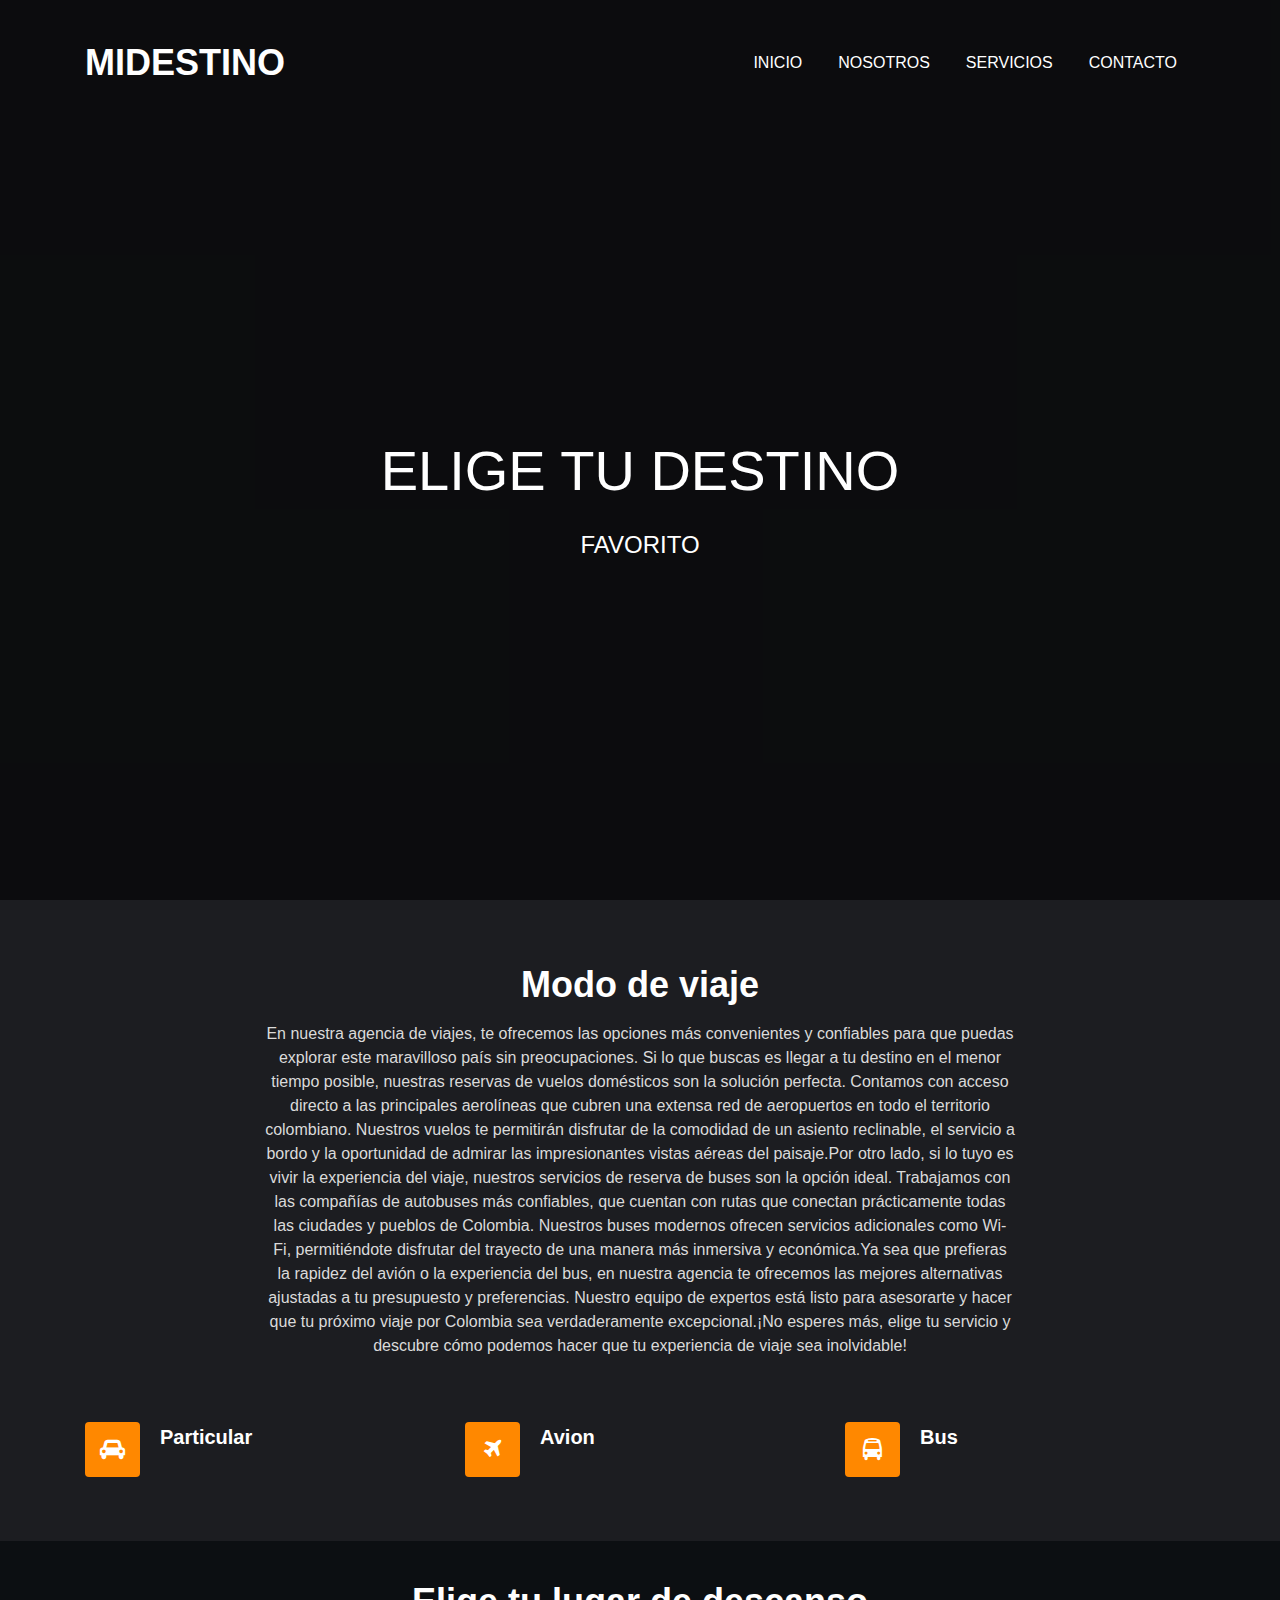
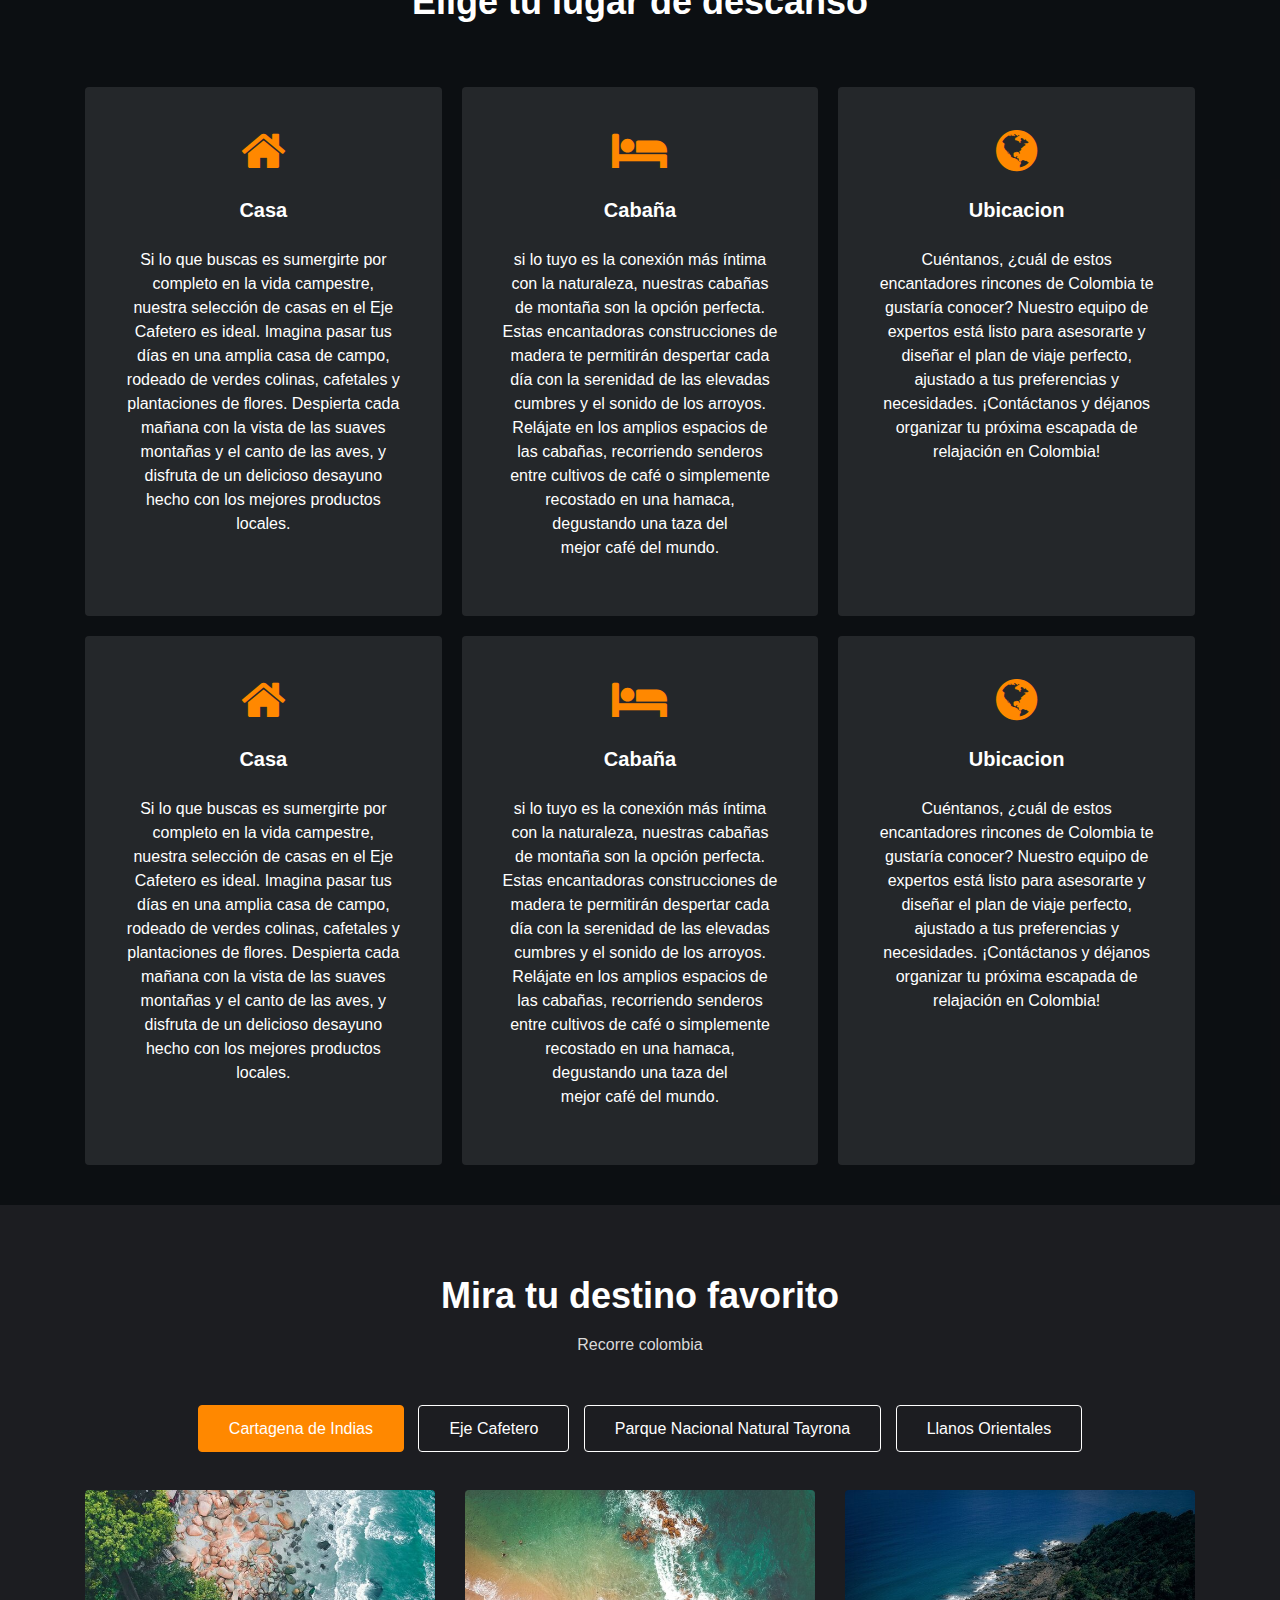
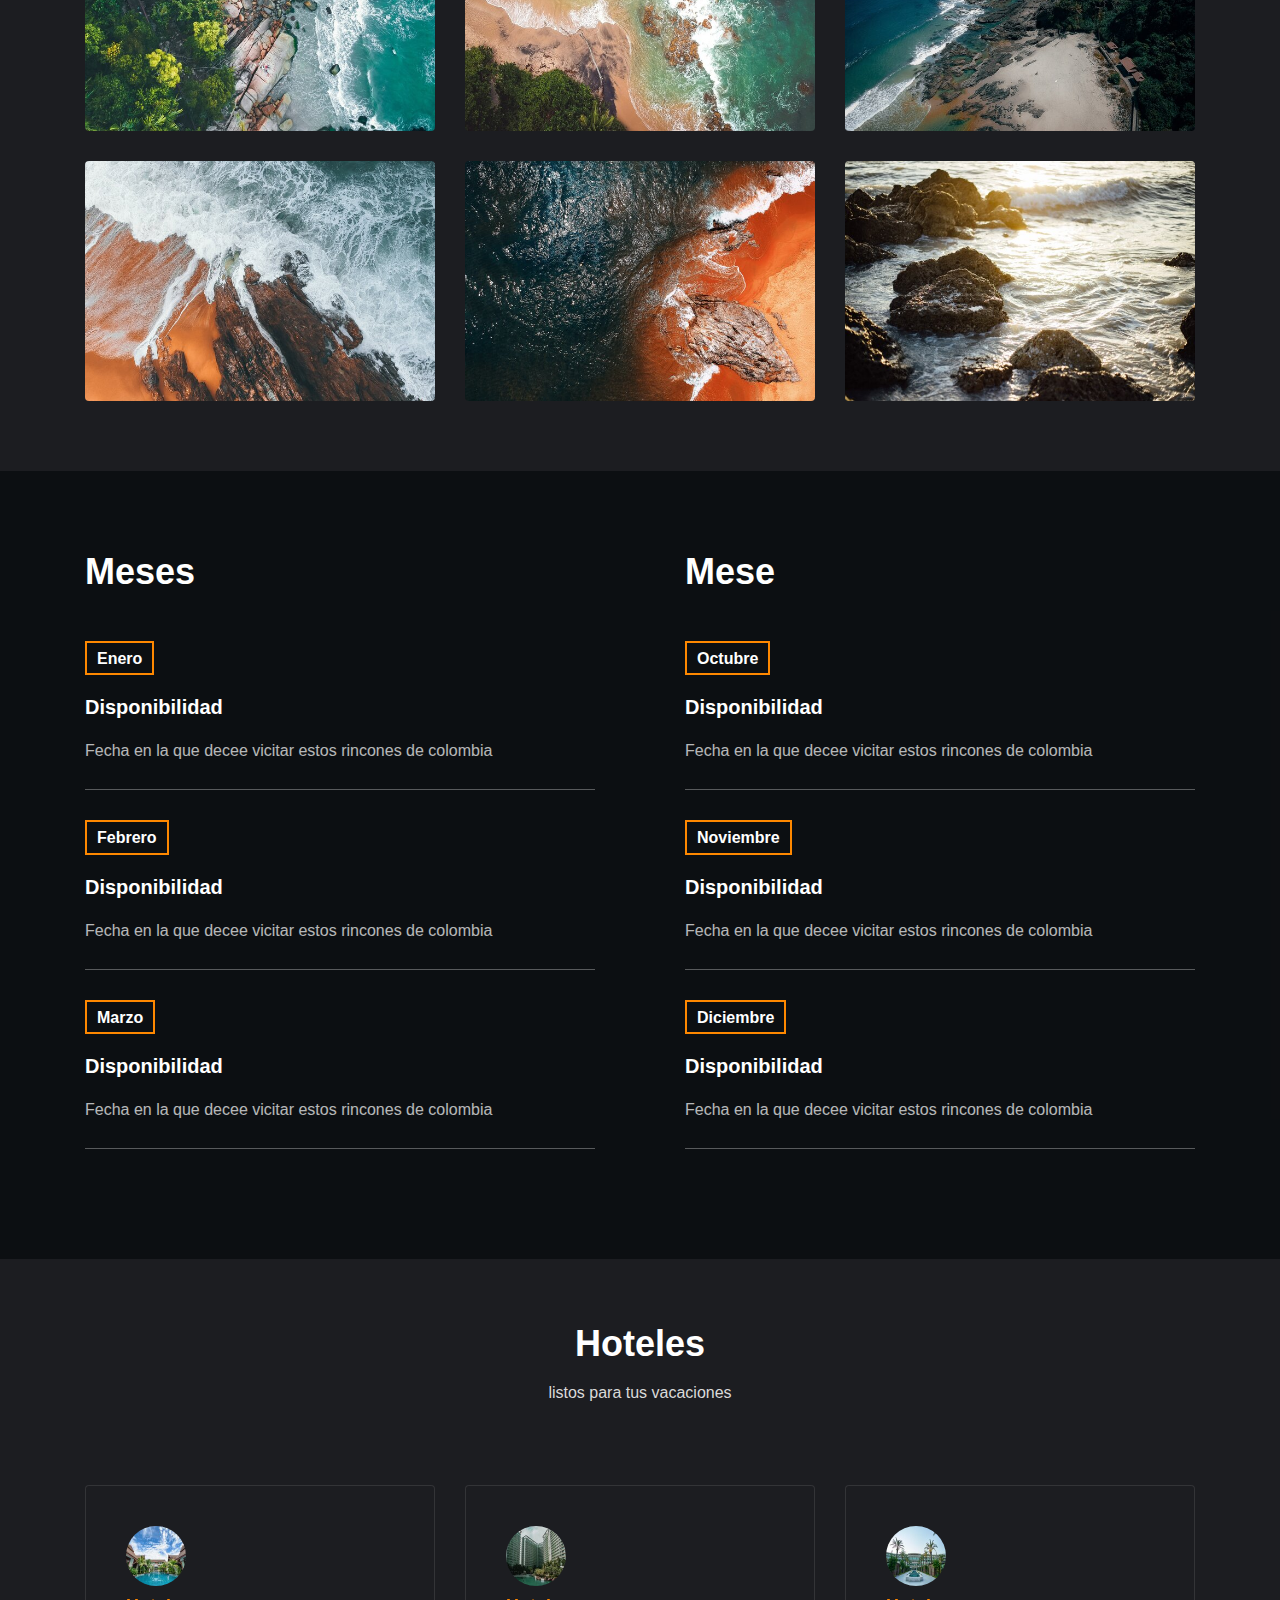
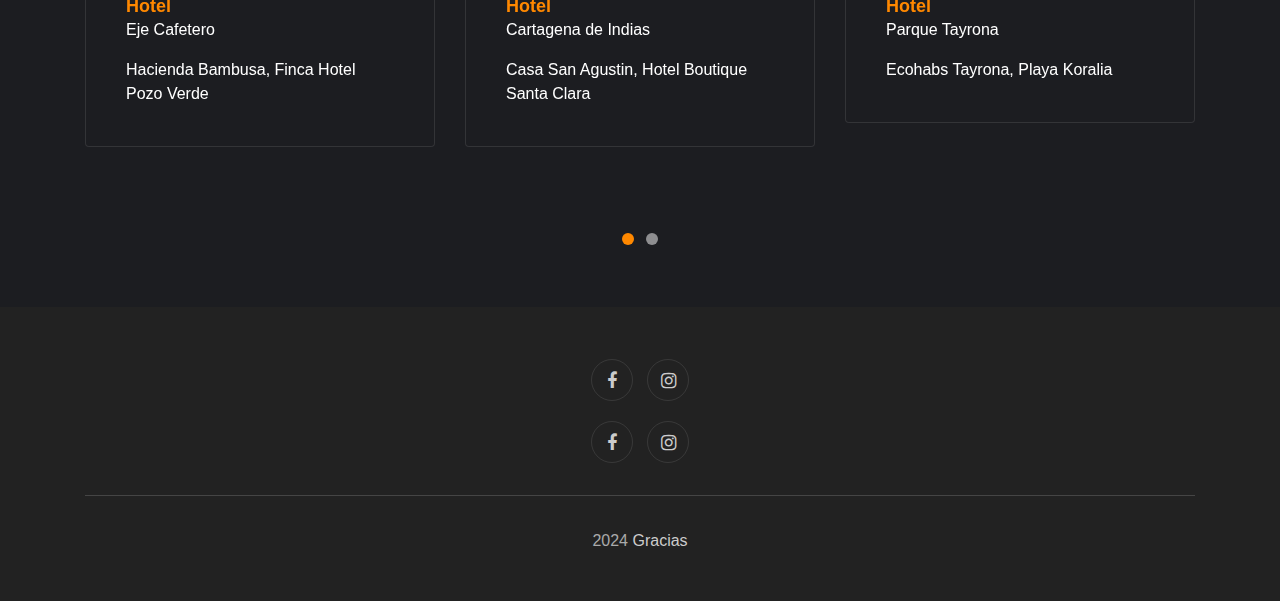
==== commit 1c6a78e6: "se agrego cambios" ====
--- a/index.html
+++ b/index.html
@@ -146,19 +146,17 @@
             <div class="container">
 
                 <div class="heading text-center mx-auto mb-5">
-                    <h3 class="head">Mira tu playa favorita</h3>
-                    <p class="my-3 head">nostrum perferendis quisquam in perspiciatis fugiat reiciendis
-                        nostrum perferendis quisquam in perspiciatis fugiat reiciendis
-                    </p>
+                    <h3 class="head">Mira tu destino favorito</h3>
+                    <p class="my-3 head">Recorre colombia </p>
                 </div>
                 <input id="tab1" type="radio" name="tabs" checked>
-                <label class="tabtle" for="tab1">Cancun</label>
+                <label class="tabtle" for="tab1">Cartagena de Indias</label>
                 <input id="tab2" type="radio" name="tabs" >
-                <label class="tabtle" for="tab2">Chiapas</label>
+                <label class="tabtle" for="tab2">Eje Cafetero</label>
                 <input id="tab3" type="radio" name="tabs" >
-                <label class="tabtle" for="tab3">Acapulco</label>
+                <label class="tabtle" for="tab3">Parque Nacional Natural Tayrona</label>
                 <input id="tab4" type="radio" name="tabs" >
-                <label class="tabtle" for="tab4">Oxaca</label>
+                <label class="tabtle" for="tab4">Llanos Orientales</label>
 
                 <section id="content1" class="tab-content text-left"> 
                     <div class="d-grid grid-col-3">
@@ -306,51 +304,39 @@
             <div class="container">
                 <div class="grid grid-column-2">
                     <div class="column1">
-                        <h3 class="mb-5">Verano</h3>
+                        <h3 class="mb-5">Meses</h3>
                         <div class="experience-top">
                             <h5>Enero</h5>
                             <h4>Disponibilidad</h4>
-                            <p class="my-3 text-white">Lorem ipsum dolor, sit amet consectetur adipisicing elit. Incidunt, 
-                                blanditiis doloremque? Dignissimos quibusdam consequuntur ex, ut repellat 
-                            </p>
+                            <p class="my-3 text-white">Fecha en la que decee vicitar estos rincones de colombia </p>
                         </div>
                         <div class="experience-top">
                             <h5>Febrero</h5>
                             <h4>Disponibilidad</h4>
-                            <p class="my-3 text-white">Lorem ipsum dolor, sit amet consectetur adipisicing elit. Incidunt, 
-                                blanditiis doloremque? Dignissimos quibusdam consequuntur ex, ut repellat 
-                            </p>
+                            <p class="my-3 text-white">Fecha en la que decee vicitar estos rincones de colombia</p>
                         </div>
                         <div class="experience-top">
                             <h5>Marzo</h5>
                             <h4>Disponibilidad</h4>
-                            <p class="my-3 text-white">Lorem ipsum dolor, sit amet consectetur adipisicing elit. Incidunt, 
-                                blanditiis doloremque? Dignissimos quibusdam consequuntur ex, ut repellat 
-                            </p>
+                            <p class="my-3 text-white">Fecha en la que decee vicitar estos rincones de colombia</p>
                         </div>
                     </div>
                     <div class="column2">
-                        <h3 class="mb-5">Invierno</h3>
+                        <h3 class="mb-5">Mese</h3>
                         <div class="experience-top">
                             <h5>Octubre</h5>
                             <h4>Disponibilidad</h4>
-                            <p class="my-3 text-white">Lorem ipsum dolor, sit amet consectetur adipisicing elit. Incidunt, 
-                                blanditiis doloremque? Dignissimos quibusdam consequuntur ex, ut repellat 
-                            </p>
+                            <p class="my-3 text-white">Fecha en la que decee vicitar estos rincones de colombia</p>
                         </div>
                         <div class="experience-top">
                             <h5>Noviembre</h5>
                             <h4>Disponibilidad</h4>
-                            <p class="my-3 text-white">Lorem ipsum dolor, sit amet consectetur adipisicing elit. Incidunt, 
-                                blanditiis doloremque? Dignissimos quibusdam consequuntur ex, ut repellat 
-                            </p>
+                            <p class="my-3 text-white">Fecha en la que decee vicitar estos rincones de colombia</p>
                         </div>
                         <div class="experience-top">
                             <h5>Diciembre</h5>
                             <h4>Disponibilidad</h4>
-                            <p class="my-3 text-white">Lorem ipsum dolor, sit amet consectetur adipisicing elit. Incidunt, 
-                                blanditiis doloremque? Dignissimos quibusdam consequuntur ex, ut repellat 
-                            </p>
+                            <p class="my-3 text-white">Fecha en la que decee vicitar estos rincones de colombia</p>
                         </div>
                     </div>
                 </div>
@@ -364,8 +350,7 @@
             <div class="container py-lg-3">
                 <div class="heading text-center mx-auto">
                     <h3 class="head">Hoteles</h3>
-                    <p class="my-3 head">Lorem ipsum dolor, sit amet consectetur adipisicing elit. Incidunt, 
-                        blanditiis doloremque?</p>
+                    <p class="my-3 head">listos para tus vacaciones </p>
                 </div>
                 <div id="customerhnycarousel" class="carousel slide" data-ride="carousel">
                     <ol class="carousel-indicators">
@@ -380,8 +365,8 @@
                                         <div class="card-body">
                                             <img class="card-img-top img-responsive" src="images/c1.jpg" >
                                             <h3 class="card-title mt-2">Hotel</h3>
-                                            <p class="sub-title mb-3">Oxaca</p>
-                                            <p class="card-text">Lorem ipsum dolor, sit amet consectetur</p>
+                                            <p class="sub-title mb-3">Eje Cafetero</p>
+                                            <p class="card-text">Hacienda Bambusa, Finca Hotel Pozo Verde</p>
                                         </div>
                                     </div>
                                 </div>
@@ -390,8 +375,8 @@
                                         <div class="card-body">
                                             <img class="card-img-top img-responsive" src="images/c2.jpg" >
                                             <h3 class="card-title mt-2">Hotel</h3>
-                                            <p class="sub-title mb-3">Acapulco</p>
-                                            <p class="card-text">Lorem ipsum dolor, sit amet consectetur</p>
+                                            <p class="sub-title mb-3">Cartagena de Indias </p>
+                                            <p class="card-text">Casa San Agustin, Hotel Boutique Santa Clara</p>
                                         </div>
                                     </div>
                                 </div>
@@ -401,8 +386,8 @@
                                         <div class="card-body">
                                             <img class="card-img-top img-responsive" src="images/c3.jpg" >
                                             <h3 class="card-title mt-2">Hotel</h3>
-                                            <p class="sub-title mb-3">Veracruz</p>
-                                            <p class="card-text">Lorem ipsum dolor, sit amet consectetur</p>
+                                            <p class="sub-title mb-3">Parque Tayrona</p>
+                                            <p class="card-text">Ecohabs Tayrona, Playa Koralia</p>
                                         </div>
                                     </div>
                                 </div>
@@ -415,8 +400,8 @@
                                         <div class="card-body">
                                             <img class="card-img-top img-responsive" src="images/c2.jpg" >
                                             <h3 class="card-title mt-2">Hotel</h3>
-                                            <p class="sub-title mb-3">Oxaca</p>
-                                            <p class="card-text">Lorem ipsum dolor, sit amet consectetur</p>
+                                            <p class="sub-title mb-3">Eje Cafetero</p>
+                                            <p class="card-text">Hacienda Bambusa, Finca Hotel Pozo Verde</p>
                                         </div>
                                     </div>
                                 </div>
@@ -426,8 +411,8 @@
                                         <div class="card-body">
                                             <img class="card-img-top img-responsive" src="images/c3.jpg" >
                                             <h3 class="card-title mt-2">Hotel</h3>
-                                            <p class="sub-title mb-3">Acapulco</p>
-                                            <p class="card-text">Lorem ipsum dolor, sit amet consectetur</p>
+                                            <p class="sub-title mb-3">Cartagena de Indias </p>
+                                            <p class="card-text">Casa San Agustin, Hotel Boutique Santa Clara</p>
                                         </div>
                                     </div>
                                 </div>
@@ -437,8 +422,8 @@
                                         <div class="card-body">
                                             <img class="card-img-top img-responsive" src="images/c1.jpg" >
                                             <h3 class="card-title mt-2">Hotel</h3>
-                                            <p class="sub-title mb-3">Veracruz</p>
-                                            <p class="card-text">Lorem ipsum dolor, sit amet consectetur</p>
+                                            <p class="sub-title mb-3">Parque Tayrona</p>
+                                            <p class="card-text">Ecohabs Tayrona, Playa Koralia</p>
                                         </div>
                                     </div>
                                 </div>
@@ -455,14 +440,15 @@
         <div class="footer-29 text-center">
             <div class="container">
                 <div class="main-social-footer-29">
-                    <a href="#" class="facebook"><span class="fa fa-facebook"></span></a>
-                    <a href="#" class="twitter"><span class="fa fa-twitter"></span></a>
-                    <a href="#" class="instagram"><span class="fa fa-instagram"></span></a>
-                    <a href="#" class="google-plus"><span class="fa fa-google-plus"></span></a>
-                    <a href="#" class="linkedin"><span class="fa fa-linkedin"></span></a>
+                    <a href="https://www.facebook.com/profile.php?id=100009224184509&mibextid=LQQJ4d" class="facebook"><span class="fa fa-facebook"></span></a>
+                    <a href="https://www.instagram.com/david_cabrera02?igsh=emIzcnNnZ3RhY3Vn&utm_source=qr" class="instagram"><span class="fa fa-instagram"></span></a>
+                </div>
+                <div class="main-social-footer-29">
+                    <a href="https://www.facebook.com/profile.php?id=100009224184509&mibextid=LQQJ4d" class="facebook"><span class="fa fa-facebook"></span></a>
+                    <a href="https://www.instagram.com/david_cabrera02?igsh=emIzcnNnZ3RhY3Vn&utm_source=qr" class="instagram"><span class="fa fa-instagram"></span></a>
                 </div>
                 <div class="bottom-copies text-center">
-                    <p class="copy-footer-29">2020 reservaciones <a href="#">tank</a></p>
+                    <p class="copy-footer-29">2024 <a href="#">Gracias</a></p>
                 </div>
             </div>
         </div>
--- a/css/style.css
+++ b/css/style.css
@@ -1,875 +1,3242 @@
-@import url("https://fonts.googleapis.com/css2?family=Poppins:wght@400;500;600;900&display=swap");
-
-/*base*/
+:root {
+    --theme-color:#dab200;
+    --secondary-color:#ff8800;
+    --opposite-color:#ff8800;
+    --text-color:#dadada;
+    --title-color:#ffffff;
+    --white-color:#ffffff;
+    --light-bg-color:#f6f6f6;
+    --bg-color:#1c1d21;
+}
+
+html {
+    scroll-behavior: smooth;
+}
+
+.noscroll {
+    overflow: hidden;
+    height: 100vh;
+}
+
+body,
+html {
+    background: var(--bg-color)!important;
+    margin: 0;
+    padding: 0;
+    font-family: sans-serif;
+}
+
 * {
-  box-sizing: border-box;
-  padding: 0;
-  margin: 0;
-}
-
-html {
-  scroll-behavior: smooth;
-}
-
-body {
-  margin: 3.5rem 0 0 0;
-  font-family: "Poppins", sans-serif;
-  font-size: 0.938rem;
-  background: linear-gradient(90deg, #183da4 0%, #08174a 50%);
-  color: #fff;
+    box-sizing: border-box;
+}
+
+.clear {
+    clear: both;
+}
+
+.img-responsive {
+    max-width: 100%;
+    display: block;
+}
+
+.d-grid {
+    display: grid;
+}
+
+.d-flex {
+    display: flex;
+    
+}
+
+button,
+input,
+select {
+    outline: none;
+    font-family: sans-serif;
+}
+
+
+button,
+.btn,
+select {
+    cursor: pointer;
+    font-family: sans-serif;
+    background: var(--secondary-color)!important;
+}
+
+a,
+a:hover {
+    text-decoration: none;
+    transition: 0.3s ease;
+}
+
+iframe {
+    border: none;
+}
+ul {
+    margin: 0;
+    padding: 0;
 }
 
 h1,
 h2,
 h3,
-h4 {
-  color: #fff;
-  font-weight: 600;
-}
-
-ul {
-  list-style: none;
-}
-
-a {
-  text-decoration: none;
-}
-
-img {
-  max-width: 100%;
-  height: auto;
-}
-
-button,
-input {
-  border: none;
-  outline: none;
-}
-
-button {
-  cursor: pointer;
-  font-family: "Poppins", sans-serif;
-  font-size: 0.938rem;
-}
-
-/*reutilisabes*/
-.section {
-  padding: 4.5rem 0 2rem;
-}
-
-.sectiontitle {
-  font-size: 2.25rem !important;
-  margin-bottom: 2rem;
-  text-align: center;
-}
-
-.container {
-  max-width: 968px;
-  margin-left: 1.5rem;
-  margin-right: 1.5rem;
-}
-
-.grid {
-  display: grid;
-}
-
-.main {
-  overflow: hidden;
-}
-
-/*header*/
-
-.header {
-  width: 100%;
-  background: linear-gradient(90deg, #183da4 0%, #08174a 50%);
-  position: fixed;
-  top: 0;
-  left: 0;
-  z-index: 100;
-}
-
-.nav {
-  height: 3.5rem;
-  display: flex;
-  justify-content: space-between;
-  align-items: center;
-}
-
-.navL {
-  display: flex;
-  align-items: center;
-  column-gap: 0.5rem;
-  font-weight: 500;
-}
-
-.navL-img {
-  width: 1.25rem;
-}
-
-.navLink,
-.navL,
-.navToggle,
-.navclose {
-  color: #fff;
-}
-
-.navToggle {
-  font-size: 1.25rem;
-  cursor: pointer;
-}
-
-@media (max-width: 767px) {
-  .navM {
+h4,
+h5,
+h6 {
+    margin: 0;
+    padding: 0;
+    font-family: sans-serif;
+}
+
+p {
+    margin: 0;
+    padding: 0;
+}
+
+span.diff {
+    color: var(--secondary-color);
+}
+
+.btn-theme {
+    padding: 12px 30px;
+    color: #222222;
+    font-size: 16px;
+    text-transform: uppercase;
+    font-weight: 600;
+    transition: 0.3s ease-in;
+    border: 0;
+}
+
+.btn-theme:hover {
+    background: var(--theme-color);
+    outline: none;
+
+}
+
+
+.btn-secondary:focus,
+.btn-secondary.focus {
+    background-color: none !important;
+    border-color: none !important;
+    box-shadow: none !important;
+}
+
+.btn-theme1 {
+    padding: 8px 16px;
+    color: #fff;
+    font-size: 14px;
+    text-transform: uppercase;
+    font-weight: 600;
+    transition: 0.3s ease-in;
+    border: 0;
+}
+
+.btn-theme1:hover {
+    background: var(--theme-color);
+    outline: none;
+}
+
+.btn-secondary:focus,
+.btn-secondary.focus {
+    background-color: none !important;
+    border-color: none !important;
+    box-shadow: none !important;
+}
+
+.btn-theme1:focus {
+    border-color: none !important;
+}
+
+.btn-theme2 {
+    padding: 10px 30px;
+    color: #fff;
+    font-size: 16px;
+    text-transform: capitalize;
+    font-weight: 600;
+    transition: 0.3s ease-in;
+    border: 2px solid var(--opposite-color);
+    background: var(--opposite-color);
+}
+.btn-theme2:hover {
+    background: var(--theme-color);
+    border: 2px solid var(--theme-color);
+    color: var(--white-color);
+}
+
+.btn-theme2:focus {
+    border-color: none !important;
+}
+
+.btn-theme3 {
+    padding: 10px 24px;
+    color: #222222;
+    font-size: 16px;
+    text-transform: capitalize;
+    font-weight: 600;
+    transition: 0.3s ease-in;
+    border: 2px solid var(--opposite-color);
+    background: var(--opposite-color);
+}
+.btn-theme3:hover {
+    background: var(--theme-color);
+    border: 2px solid var(--theme-color);
+    color: #fff;
+}
+
+.btn-theme3:focus {
+    border-color: none !important;
+}
+
+.btn-theme4 {
+    padding: 8px 16px;
+    color: #222222;
+    font-size: 16px;
+    text-transform: capitalize;
+    font-weight: 600;
+    transition: 0.3s ease-in;
+    border: 2px solid var(--opposite-color);
+    background: var(--opposite-color);
+}
+.btn-theme4:hover {
+    background: var(--theme-color);
+    border: 2px solid var(--theme-color);
+    color: #fff;
+}
+
+.btn-theme5:focus {
+    border-color: none !important;
+}
+
+.btn-theme5 {
+    padding: 10px 30px;
+    color: #222222;
+    font-size: 16px;
+    text-transform: capitalize;
+    font-weight: 600;
+    transition: 0.3s ease-in;
+    border: 2px solid #747474;
+    background: #747474;
+}
+
+.btn-theme5:hover {
+    background: var(--theme-color);
+    border: 2px solid var(--theme-color);
+    color: var(--white-color);
+}
+
+.btn-theme2:focus {
+    border-color: none !important;
+}
+
+
+.btn-secondary:focus,
+.btn-secondary.focus {
+    background-color: none !important;
+    border-color: none !important;
+    box-shadow: none !important;
+}
+
+a.red {
+    font-size: 16px;
+    font-weight: 600;
+    color: var(--opposite-color);
+    display: inline-block;
+}
+
+a.red:hover {
+    color: var(--theme-color);
+}
+
+.heading {
+    max-width: 750px;
+}
+
+.heading h3 {
+    font-size: 36px;
+    line-height: 42px;
+    color: var(--title-color);
+    font-weight: 600;
+}
+
+.heading p {
+    color: var(--text-color);
+    font-size: 16px;
+    line-height: 24px;
+}
+
+h4.sub-title {
+    font-size: 18px;
+    margin: 0;
+    text-align: center;
+}
+
+@media (max-width: 414px) {
+    .heading h3 {
+        font-size: 30px;
+        line-height: 36px;
+    }
+}
+
+.tank-bootstrap-header .navbar-expand-lg
+.navbar-nav .dropdown-menu {
+    transform: translateX(-50px);
+}
+
+.tank-bootstrap-header .navbar-expand-lg
+.navbar-nav .dropdown-menu:before {
+    content: "";
+    width: 10px;
+    height: 10px;
+    background: var(--white-color);
+    border: 1px #d5d5d5ee solid;
+    display: block;
+    border-right: none;
+    border-bottom: none;
+    transform: translateX(-50%) rotateZ(45deg);
+    position: absolute;
+    top: -6px;
+    left: 49%;
+    z-index: 1001;
+}
+
+.tank-bootstrap-header .dropdown-toggle::after {
+    margin-left: 0.1em;
+    border-top: 0.3em solid;
+    border-right: 0.2em solid transparent;
+    border-left: 0.2em solid transparent;
+    vertical-align: middle;
+    
+}
+
+.tank-bootstrap-header .dropdown-item:hover,
+.tank-bootstrap-header .dropdown-item:focus {
+    color: var(--opposite-color);
+    text-decoration: none;
+    background-color: transparent;
+}
+
+.tank-bootstrap-header nav.navbar {
+    position: absolute;
+    z-index: 9;
+    width: 100%;
+    margin: 0 auto;
+    top: 20px;
+    left: 0;
+    right: 0;
+}
+
+.tank-bootstrap-header .form-inline .search {
+    display: inline-block;
+    width: 100%;
+    vertical-align: middle;
+    font-style: normal;
+    font-weight: normal;
+    padding-left: 15px;
+    padding-right: 15px;
+    padding-top: 10px;
+    padding-bottom: 10px;
+    background: transparent;
+    outline: none;
+    border-radius: 4px;
+    font-size: 16px;
+    -webkit-appearance: none;
+    border: 1px solid "dedede";
+    padding-right: 38px;
+    
+}
+
+.tank-bootstrap-header button.btn-search {
+    right: 0;
+    color: #fff;
+}
+
+.tank-bootstrap-header a.navbar-brand {
+    color: var(--white-color);
+    font-weight: bold;
+    font-size: 36px;
+    padding: 0;
+    text-transform: uppercase;
+    font-family: sans-serif;
+}
+
+.tank-bootstrap-header a.navbar-brand span {
+    font-size: 36px;
+    color: var(--secondary-color);
+}
+
+.tank-bootstrap-header .navbar {
+    padding: 0;
+}
+
+.tank-bootstrap-header .navbar-light .navbar-brand:hover,
+.tank-bootstrap-header .navbar-light .navbar-brand:hover:focus {
+    color: var(--white-color);
+}
+
+.tank-bootstrap-header .navbar-light .navbar-nav .show > .nav-link,
+.tank-bootstrap-header .navbar-light .navbar-nav .active > .nav-link,
+.tank-bootstrap-header .navbar-light .navbar-nav .nav-link.show,
+.tank-bootstrap-header .navbar-light .navbar-nav .nav-link.active {
+    color: var(--opposite-color);
+}
+
+.tank-bootstrap-header .navbar-light .navbar-nav .nav-link:hover,
+.tank-bootstrap-header .navbar-light .navbar-nav .nav-link:focus {
+    color: var(--secondary-color);
+}
+
+.tank-bootstrap-header .navbar-light .navbar-nav .nav-link{
+    color: var(--white-color);
+    text-transform: uppercase;
+}
+
+.tank-bootstrap-header li.nav-item {
+    margin: 0px 10px;
+}
+
+.tank-bootstrap-header li.nav-item:nth-child(6){
+    margin-right: 0px;
+}
+
+.tank-bootstrap-header .navbar-toggler {
+   
+    padding: 0.25rem 0.6rem;
+    font-size: 1rem;
+    background-color: var(--opposite-color);
+    border: none;
+    outline: none;
+}
+
+.tank-bootstrap-header .navbar-toggler:hover {
+    background-color: var(--theme-color);
+}
+
+.tank-bootstrap-header .search::placeholder {
+    color: #fff;
+    opacity: 1;
+}
+
+@media (max-width: 992px) {
+
+    .tank-bootstrap-header .navbar-light .navbar-nav .show > .nav-link,
+.tank-bootstrap-header .navbar-light .navbar-nav .active > .nav-link,
+.tank-bootstrap-header .navbar-light .navbar-nav .nav-link.show,
+.tank-bootstrap-header .navbar-light .navbar-nav .nav-link.active {
+    color: var(--opposite-color);
+    
+}
+
+.tank-bootstrap-header .navbar-light .navbar-nav .nav-link {
+    color: #000;
+}
+
+.tank-bootstrap-header span.navbar-toggler-icon.fa.fa-bars {
+    padding-top: 4px;
+}
+
+.tank-bootstrap-header .navbar-light .navbar-toggler-icon {
+    background-image: none !important;
+    color: #fff;
+}
+
+.tank-bootstrap-header .navbar-expand-lg .navbar-nav .dropdown-menu {
+    transform: translateX(0px);
+}
+
+.tank-bootstrap-header .navbar-expand-lg .navbar-nav .dropdown-menu:before{
+    top: -5px;
+    left: 4%;
+}
+
+.tank-bootstrap-header div#navbarSupportedContent {
+    background: var(--title-color);
+    padding: 10px;
+    border-radius: 4px;
+    position: relative;
+    border: 1px rgba(0, 0, 0, 0.09) solid;
+    max-height: calc(100vh - 120px);
+    overflow: auto;
+}
+
+}
+
+
+@media (max-width: 569px) {
+    .tank-bootstrap-header nav.navbar {
+        padding: 0 15px;
+    }
+}
+
+@media (max-width: 320px) {
+    .tank-bootstrap-header a.navbar-brand {
+        font-size: 28px;
+    }
+    .tank-bootstrap-header .navbar-brand {
+        margin-right: 0rem;
+    }
+}
+
+.tank-header-4 {
+    background: #000;
+}
+
+.tank-header-4 .button span.fa {
+    color: var(--opposite-color);
+}
+
+.tank-header-4 a.brand-logo span.fa {
+    color: var(--opposite-color);
+}
+
+.tank-header-4 #headers4-block {
+    margin: 0px auto;
+    padding: 10px 0;
+}
+
+.tank-header-4 .header-align {
+    grid-template-columns: auto 1fr;
+    align-items: center;
+    grid-gap: 40px;
+}
+
+
+.tank-header-4 a.brand-logo {
+    color: var(--white-color);
+    font-weight: bold;
+    font-size: 36px;
+}
+
+.tank-header-4 input#nav {
+    display: none;
+}
+
+.tank-header-4 label.nav {
+    display: none;
+}
+
+.tank-header-4 ul.nav-links li {
+    display: inline-block;
+    font-weight: 400;
+}
+
+.tank-header-4 ul.nav-links li:last-child{
+    margin-left: auto;
+}
+
+.tank-header-4 ul.nav-links li a {
+    font-size: 15px;
+    color: #3b5266;
+    text-decoration: none;
+    padding: 0px 17px;
+    display: block;
+}
+
+.tank-header-4 ul.nav-links li a:hover {
+    color: #000000;
+}
+
+.tank-header-4 a.actionbg {
+    font-size: 16px;
+    text-align: center;
+    color: var(--btn-color);
+    background: var(--white-color);
+    width: 90px;
+    height: 37px;
+    line-height: 37px;
+    display: inline-block;
+    border-radius: 3px;
+}
+
+.tank-header-4 a.actionbg:hover{
+    color: #ffffff;
+    background: var(--opposite-color);
+}
+
+.tank-header-4 .toggle-2,
+.tank-header-4 .toggle,
+.tank-header-4 [id^="drop"] {
+    display: none;
+}
+
+.tank-header-4 nav {
+    margin-left: auto;
+    padding: 0;
+    margin-top: 0px;
+}
+
+.tank-header-4 #logo a {
+    float: left;
+}
+
+.tank-header-4 #logo a img {
+    height: 30px;
+}
+
+.tank-header-4 nav:after{
+    content: "";
+    display: table;
+    clear: both;
+}
+
+
+.tank-header-4 nav ul {
+    padding: 0;
+    margin: 0;
+    list-style: none;
+    position: relative;
+}
+
+.tank-header-4 nav ul ul:before{
+    content: "";
+    width: 10px;
+    height: 10px;
+    background: var(--white-color);
+    border-left: 1px var(--white-color) solid;
+    border-top: 1px var(--white-color) solid;
+    display: block;
+    transform: translateX(-50%) rotateZ(45deg);
+    position: absolute;
+    top: -6px;
+    left: 49%;
+    z-index: 1001;
+}
+
+.tank-header-4 .form-inline .search {
+    display: inline-block;
+    width: 100%;
+    vertical-align: middle;
+    font-style: normal;
+    font-weight: normal;
+    padding-left: 15px;
+    padding-right: 15px;
+    padding-top: 10px;
+    padding-bottom: 10px;
+    background: transparent;
+    outline: none;
+    border-radius: 4px;
+    font-size: 16px;
+    -webkit-appearance:none;
+    border: 1px solid #dedede;
+    padding-right: 38px;
+
+}
+
+.tank-header-4 button.btn-search {
+    right: 0;
+    color: #fff;
+}
+
+.tank-header-4 .search::placeholder {
+    color: #fff;
+    opacity: 1;
+}
+
+
+.tank-header-4 nav ul li {
+    display: inline-block;
+    margin: 0px 15px;
+    position: relative;
+}
+
+.tank-header-4 nav ul li:last-child {
+    margin-right: 0px;
+}
+
+
+.tank-header-4 nav a {
+    font-weight: 400;
+    display: inline-block;
+    transition: none;
+    font-style: normal;
+    font-weight: normal;
+    font-size: 16px;
+    line-height: 25px;
+    color: var(--white-color);
+    text-transform: capitalize;
+}
+
+.tank-header-4 .angle-dropdown {
+    display: inline-block;
+    width: 0;
+    height: 0;
+    margin-left: 0.1em;
+    vertical-align: 0.16em;
+    content: "";
+    border-top: 0.3em solid var(--white-color);
+    border-right: 0.2em solid transparent;
+    border-bottom: 0;
+    border-left: 0.2em solid transparent;
+}
+
+
+.tank-header-4 .angle-dropdown-sub {
+    display: inline-block;
+    width: 0;
+    height: 0;
+    margin-left: 0.1em;
+    vertical-align: 0.16em;
+    content: "";
+    border-top: 0.3em solid #ffffff;
+    border-right: 0.2em solid transparent;
+    border-bottom: 0;
+    border-left: 0.2em solid transparent;
+    transform: rotate(-90deg);
+}
+
+.tank-header-4 nav a:hover {
+    color: var(--opposite-color);
+}
+
+.tank-header-4 nav ul ul {
+    display: none;
+    position: absolute;
+    top: 64px;
+    left: -50px;
+    padding:10px 20px;
+    background: #ffffff;
+    z-index: 999;
+    box-shadow: 0 0px 6px 0 rgba(0, 0, 0, 0.1);
+    border-radius: 6px;
+    transform: translateX(-50px);
+}
+
+.tank-header-4 nav ul ul ul {
+    display: none;
+    position: absolute;
+    top: 0px;
+    left: 160px;
+    width: 160px;
+    background: var(--btn-color);
+    z-index: 999;
+    border: 1px solid var(--btn-color);
+    box-shadow: 0 0px 6px 0 rgba(0, 0, 0, 0.1);
+    border-left: 0px solid var(--theme-color);
+    border-radius: 3px;
+}
+
+.tank-header-4 nav ul li:hover > ul {
+    display: inherit;
+}
+.tank-header-4 nav ul ul li {
+    width: 175px;
+    float: none;
+    display: list-item;
+    position: relative;
+    margin: 2px 0;
+}
+
+.tank-header-4 nav ul ul li a {
+    display: block;
+    padding: 5px 12px;
+    color: var(--title-color);
+    text-transform: capitalize;
+}
+
+.tank-header-4 nav a {
+    padding: 20px 0;
+}
+
+.tank-header-4 nav ul ul li a:hover {
+    background: transparent;
+    transition: 0.3s ease;
+}
+
+.tank-header-4 nav ul ul ul li {
+    position: relative;
+    top: 0;
+    left: 0px;
+}
+
+.tank-header-4 li > a:only-child:after {
+    content: "";
+}
+
+@media all and (max-width: 1080px) {
+    .tank-header-4 .header-align {
+        grid-gap: 25px;
+    }
+}
+
+
+@media all and (max-width: 992px) {
+    .tank-header-4 .navigation {
+        float: none;
+    }
+
+    .tank-header-4 a.actionbg {
+        display: none;
+    }
+
+    .tank-header-4 .logo {
+        float: left;
+    }
+
+    .tank-header-4 .nav-mobile-block {
+        display: block !important;
+    }
+    .tank-header-4 nav a.border-left {
+        border-left: none !important;
+    }
+
+    .tank-header-4 .toggle + a,
+    .tank-header-4 .menu {
+        display: none;
+    }
+
+    .tank-header-4 .toggle {
+        display: block;
+        text-decoration: none;
+        border: none;
+        float: right;
+        margin-bottom: 0;
+        cursor: pointer;
+        color: var(--white-color);
+        background: var(--opposite-color);
+        padding: 4px 10px;
+        border-radius: 3px;
+        margin-top: 12px;
+    }
+    .tank-header-4 .menu .toggle {
+        float: none;
+        margin: auto;
+        padding: 5px 0;
+        font-weight: normal;
+        font-size: 15px;
+        background: transparent;
+        color: #111;
+    }
+    .tank-header-4 .toggle:hover{
+        opacity: 0.8;
+        transition: 0.5s all;
+    }
+    .tank-header-4 [id^="drop"]:checked + ul {
+        display: block;
+        padding: 10px 15px;
+        background: var(--theme-color);
+        width: 100%;
+        border-radius: 4px;
+    }
+    .tank-header-4 ul.menu {
+        overflow-y: scroll;
+        z-index: 9999;
+    }
+    .tank-header-4 nav ul ul::-webkit-scrollbar,
+    .tank-header-4 .header-4 ul.menu::-webkit-scrollbar{
+        width: 4px;
+    }
+    .tank-header-4 nav ul ul::-webkit-scrollbar-track,
+    .tank-header-4 .header-4 ul.menu::-webkit-scrollbar-track {
+        box-shadow: inset 0 0 5px #ffffff;
+        border-radius: 5px;
+    }
+    .tank-header-4 nav ul ul::-webkit-scrollbar-thumb,
+    .tank-header-4 .header-4 ul.menu::-webkit-scrollbar-thumb {
+        background: rgba(82, 82, 82, 0.4);
+    }
+    .tank-header-4 nav ul {
+        float: right;
+    }
+
+    .tank-header-4 nav {
+        margin: 0 0 0 0px;
+        order: 3;
+    }
+    .tank-header-4 nav ul li {
+        display: block;
+        width: 100%;
+        margin: 0;
+    }
+    .tank-header-4 nav a:hover,
+    .tank-header-4 nav ul ul ul a {
+        background-color: transparent;
+    }
+    .tank-header-4 nav ul ul {
+        float: none;
+        position: static;
+        color: #ffffff;
+        left: 0;
+        transform: translateX(0px);
+    }
+
+    .tank-header-4 nav ul ul li:hover > ul,
+    .tank-header-4 nav ul li:hover >  ul {
+        display: none;
+    }
+    .tank-header-4 nav ul ul li {
+        display: block;
+        width: 100%;
+        padding: 0;
+    }
+    .tank-header-4 nav ul ul ul li {
+        position: static;
+    }
+    .tank-header-4 .navigation nav a {
+        margin: 8px 0;
+    }
+    .tank-header-4 label.toggle.toggle-2,
+    .tank-header-4 label.toggle.toggle-3,
+    .tank-header-4 label.toggle.toggle-4,
+    .tank-header-4 label.toggle.toggle-5,
+    .tank-header-4 label.toggle.toggle-6 {
+        display: block;
+        transition: none;
+        font-style: normal;
+        font-weight: normal;
+        font-size: 16px;
+        line-height: 24px;
+        text-transform: capitalize;
+        color: #fff;
+    }
+    .tank-header-4 label.toggle.toggle-2:hover,
+    .tank-header-4 label.toggle.toggle-3:hover,
+    .tank-header-4 label.toggle.toggle-4:hover,
+    .tank-header-4 label.toggle.toggle-5:hover,
+    .tank-header-4 label.toggle.toggle-6:hover {
+        color: var(--opposite-color);
+    }
+    .tank-header-4 nav ul ul {
+        margin-top: 10px;
+        background: #fff !important;
+    }
+    .tank-header-4 nav ul ul ul{
+        border: 1px solid #bc4a16;
+        box-shadow: 0 0px 6px 0 #bc4a16;
+        position: static;
+    }
+    .tank-header-4 nav ul ul li a {
+        padding: 5px 0px;
+    }
+
+    .tank-header-4 .angle-dropdown-sub {
+        transform: rotate(0deg);
+        border-top: 0.3em solid #ffffff;
+    }
+
+    .tank-header-4 .button span.fa {
+        font-size: 20px;
+    }
+    .tank-header-4 nav ul ul li a:hover{
+        background: transparent;
+        transition: 0.3s ease;
+    }
+    .tank-header-4 nav a {
+        display: block;
+        color: #fff;
+    }
+    .tank-header-4 nav a:hover{
+        color: var(--opposite-color);
+    }
+    .tank-header-4 .angle-dropdown {
+        border-top: 0.3em solid #fff; 
+    }
+    .tank-header-4 #headers4-block {
+        padding: 10px 0;
+    }
+    .tank-header-4 nav a {
+        padding: 4px 0;
+    }
+    .tank-header-4 nav ul ul:before {
+        content: "";
+        width: 10px;
+        height: 10px;
+        background: #fff;
+        border-left: 1px #fff solid;
+        border-top: 1px #fff solid;
+        display: block;
+        transform: translateX(-50%) rotateZ(45deg);
+        position: absolute;
+        top: -5px;
+        left: 25px;
+        z-index: 1001;
+    }
+    .tank-header-4 .button {
+        display: none;
+    }
+}
+
+@media (max-width:900px) {
+    .tank-header-4 .button {
+        right: 11em;
+    }
+}
+
+@media (max-width:800px) {
+    .tank-header-4 .logo,
+    .tank-header-4 .button {
+        z-index: 9;
+    }
+    .tank-header-4 a.actionbg {
+        width: 90px;
+        height: 35px;
+        line-height: 35px;
+    }
+    .tank-header-4 .button{
+        right: 8em;
+    }
+}
+
+@media (max-width:768px) {
+    .tank-header-4 .button {
+        right: 7em;
+    }
+}
+
+@media (max-width:736px) {
+    .tank-header-4 .button {
+        right: 12em;
+    }
+}
+@media (max-width:668px) {
+    .tank-header-4 .button {
+        right: 10em;
+    }
+}
+@media (max-width:641px) {
+    .tank-header-4 .button {
+        right: 9em;
+    }
+}
+@media (max-width:601px) {
+    .tank-header-4 .button {
+        right: 8em;
+    }
+}
+@media (max-width:569px) {
+    .tank-header-4 .button {
+        right: 6em;
+    }
+}
+@media (max-width:441px) {
+    .tank-header-4 .button {
+        top: 1.2em;
+    }
+}
+
+@media (max-width: 387px){
+    .tank-header-4 a.brand-logo {
+        font-size: 30px;
+    }
+    .tank-header-4 .toggle {
+        margin-top: 2px;
+    }
+    .tank-header-4 ul.menu {
+        top: 59px;
+    }
+}
+
+@media (max-width: 320px){
+    .tank-header-4 a.brand-logo {
+        font-size: 30px;
+    }
+    .tank-header-4 .toggle {
+        margin-top: 2px;
+    }
+    .tank-header-4 .button {
+        right: 5.8em;
+        top: 0.9em;
+    }
+}
+
+.tank-main-banner h3.banner-text {
+    font-weight: 400;
+    text-transform: uppercase;
+    font-size: 56px;
+    line-height: 65px;
+    color: #fff;
+}
+
+.tank-main-banner .banner-info p {
+    font-size: 24px;
+    font-weight: 400;
+    color: #fff;
+    text-transform: uppercase;
+}
+.tank-main-banner .banner-info {
+    padding-top: 100px;
+}
+
+.tank-main-banner .banner-slider {
+    position: relative;
+    z-index: 1;
+}
+
+.tank-main-banner .slider-info a img {
+    transition: 0.3s ease-in;
+}
+
+.tank-main-banner .banner-view {
+    background: url(../images/1.jpg) no-repeat right;
+    background-size: cover;
+    min-height: 100vh;
+    position: relative;
+    z-index: 0;
+    display: grid;
+    align-items: center;
+}
+
+.tank-main-banner .banner-view:before{
+    content: "";
+    background: rgba(0, 0, 0, 0.57);
+    position: absolute;
+    top: 0;
+    min-height: 100%;
+    left: 0;
+    right: 0;
+    z-index: -1;
+}
+
+.tank-main-banner .banner-info img {
+    border: 4px solid #fff;
+    border-radius: 50%;
+}
+
+@media (max-width: 992px) {
+    .tank-main-banner h3.gallery4-head {
+        font-size: 30px;
+        line-height: 37px;
+    }
+    .tank-main-banner .banner-info {
+        padding-top: 140px;
+    }
+    .tank-main-banner h3.banner-text {
+        font-size: 60px;
+        line-height: 75px;
+    }
+    .tank-main-banner .banner-top-inner-page{
+        min-height: 180px;
+    }
+}
+
+@media(max-width:900px) {
+    .tank-main-banner h3.banner-text {
+        font-size: 55px;
+        line-height: 70px;
+    }
+    .tank-main-banner .banner-top-inner-page {
+        min-height: 150px;
+    }
+}
+
+@media(max-width:600px)  {
+    .tank-main-banner h3.gallery4-head {
+        margin-bottom: 20px;
+    }
+    .tank-main-banner .banner-view{
+        min-height: 550px;
+    }
+}
+
+@media(max-width:569px) {
+    .tank-main-banner h3.gallery4-head {
+        font-size: 26px;
+        line-height: 34px;
+    }
+    .tank-main-banner h3.banner-text {
+        font-size: 45px;
+        line-height: 55px;
+    }
+    .tank-main-banner .banner-view {
+        min-height: 420px;
+    }
+    .tank-main-banner .banner-top-inner-page{
+        min-height: 120px;
+    }
+}
+
+@media(max-width:440px) {
+    .tank-main-banner h3.banner-text {
+        font-size: 40px;
+        line-height: 50px;
+    }
+} 
+
+.tank-feature-3 span.number img {
+    vertical-align:  -webkit-baseline-middle;
+}
+
+.tank-feature-3 .top-bottom {
+    background: url(../images/3.jpg) no-repeat center;
+    background-size: cover;
+    padding: 100px 0 120px;
+    background-attachment: fixed;
+    position: relative;
+    z-index: 0;
+}
+
+.tank-feature-3 .top-bottom::before{
+    content: "";
+    background: rgba(7, 10, 12, 0.72);
+    position: absolute;
+    top: 0;
+    min-height: 100%;
+    left: 0;
+    right: 0;
+    z-index: -1;
+}
+
+.tank-feature-3 .middle-section {
+    display: grid;
+}
+
+.tank-feature-3 .three-grids-columns {
+    padding: 40px 40px;
+    transition: 0.3s ease-out;
+    border-radius: 4px;
+    background: rgba(255, 255, 255, 0.1);
+}
+
+.tank-feature-3 .three-grids-columns:hover{
+    background: #000;
+    transition: 0.3s ease-out;
+    opacity: 0.8;
+}
+
+.tank-feature-3 .grid-column {
+    grid-template-columns: 1fr 1fr 1fr;
+    grid-gap: 20px;
+}
+
+.tank-feature-3 .three-grids-columns h4 {
+    font-size: 20px;
+    color: var(--white-color);
+    line-height: 30px;
+    padding-top: 25px;
+    font-weight: 800;
+}
+.tank-feature-3 .three-grids-columns p {
+    padding-top: 15px;
+    font-size: 16px;
+    line-height: 24px;
+    color: var(--white-color);
+}
+
+.tank-feature-3 .three-grids-columns span.fa {
+    font-size:  48px;
+    color: var(--opposite-color);
+}
+
+.tank-feature-3 a.actionbg {
+    font-size: 16px;
+    color: var(--opposite-color);
+    margin-top: 25px;
+    display: inline-block;
+    font-weight: 700;
+}
+
+.tank-feature-3 a.actionbg:hover {
+    color: var(--white-color);
+}
+
+.tank-feature-3 img.arrow-png {
+    padding-left: 5px;
+}
+
+@media(max-width: 1280px){
+    .tank-feature-3 .three-grids-columns h4 {
+        padding-top: 20px;
+    }
+    .tank-feature-3 .top-bottom {
+        padding: 40px 0px;
+    }
+}
+
+@media(max-width: 900px) {
+    .tank-feature-3 a.actionbg {
+        margin-top: 20px;
+    }
+    .tank-feature-3 .three-grids-columns h4 {
+        padding-top: 13px;
+    }
+}
+
+@media(max-width: 768px) {
+    .tank-feature-3 .grid-column {
+        grid-template-columns: 1fr;
+        grid-gap: 35px;
+    }
+    .tank-feature-3 .three-grids-columns h4 {
+        padding-top:  7px;
+    }
+    .tank-feature-3 a.actionbg{
+        margin-top: 12px;
+    }
+}
+
+@media(max-width: 768px) {
+    .tank-feature-3 .three-grids-columns h4 {
+        font-size: 22px;
+    }
+}
+
+@media(max-width: 320px) {
+    .tank-feature-3 .three-grids-columns h4 {
+        font-size: 20px;
+        line-height: 25px;
+    }
+}
+
+.products-4 #products4-block {
+    padding: 70px 0;
+}
+
+.products-4 .d-grid {
+    display: grid;
+}
+
+.products-4 .grid-col-3 {
+    grid-template-columns: 1fr 1fr 1fr;
+    grid-gap: 30px;
+}
+
+.products-4 .product a {
+    display: block;
+}
+
+.products-4 .product {
+    position: relative;
+}
+
+.products-4 .product-details {
+    position: absolute;
+    bottom: 30px;
+    width: 100%;
+}
+
+.products-4 .product-details a {
+    font-size: 20px;
+    line-height: 25px;
+    color: #304659;
+    margin-bottom: 10px;
+    font-weight: bold;
+}
+
+.products-4 .product-details a:hover {
+    opacity: 0.8;
+}
+
+.products-4 span.price {
+    font-style: normal;
+    font-weight: normal;
+    font-size: 17px;
+    line-height: 25px;
+    color: #3b5266;
+}
+
+.products-4 section.tab-content {
+    display: none;
+    padding: 38px 0 0;
+}
+
+.products-4 input {
+    display: none;
+}
+
+.products-4 label.tabtle {
+    display: inline-block;
+    text-align: center;
+    color: var(--title-color);
+    margin: 0 5px;
+    font-size: 16px;
+    line-height: 25px;
+    border: 1px solid var(--title-color);
+    padding: 10px 30px;
+    border-radius: 4px;
+    cursor: pointer;
+}
+
+.products-4 figure {
+    margin: 0;
+}
+
+.products-4 label.tabtle:before {
+    font-family: sans-serif;
+    font-weight: normal;
+    margin-right: 10px;
+}
+
+.products-4 input:checked + label.tabtle,
+.products-4 label.tabtle:hover {
+    text-align: center;
+    background: var(--opposite-color);
+    font-size: 16px;
+    line-height: 25px;
+    color: #fff;
+    padding: 10px 30px;
+    border-radius: 4px;
+    border: 1px solid var(--opposite-color);
+}
+
+.products-4 #tab1:checked ~ #content1,
+.products-4 #tab2:checked ~ #content2,
+.products-4 #tab3:checked ~ #content3,
+.products-4 #tab4:checked ~ #content4 {
+    display: block;
+}
+
+.products-4 .info-bg {
+    background: #fff;
+    padding: 25px 20px;
+    box-shadow: 0 10px 30px 0 rgba(17, 17, 17, 0.09);
+    border-bottom-left-radius: 8px;
+    border-bottom-right-radius: 8px;
+}
+
+.products-4 .product a img {
+    border-radius: 4px;
+}
+
+.products-4 .info-bg h5 a {
+    font-size: 20px;
+    line-height: 25px;
+    color: var(--heading-color);
+    display: block;
+    text-transform: capitalize;
+    margin-bottom: 5px;
+}
+
+
+.product:hover .info-bg h5 a {
+    color: var(--theme-color);
+}
+
+.products-4.info-bg h5 a:hover {
+    color: #000000;
+}
+
+.products-4 .info-bg p {
+    font-style: normal;
+    font-weight: normal;
+    font-size: 16px;
+    line-height: 25px;
+    color: var(--para-color);
+    margin-top: 10px;
+    margin-bottom: 20px;
+}
+
+.products-4 .info-bg span.price {
+    color: var(--theme-color);
+    font-size: 16px;
+    font-weight: 700;
+    line-height: 25px;
+}
+
+@media all and (max-width: 1080px) {
+    .products-4 .grid-col-3 {
+        grid-gap: 15px;
+    }
+    .products-4 .info-bg h5 a {
+        font-size: 20px;
+    }
+
+}
+
+@media all and (max-width: 1024px) {
+    .products-4 h3.heading-title {
+        font-size: 42px;
+        line-height: 48px;
+        margin-bottom: 46px;
+    }
+}
+
+@media screen and (max-width: 992px) {
+    .products-4 .grid-col-3 {
+        grid-template-columns: 1fr 1fr;
+    }
+}
+
+@media screen and (max-width: 800px) {
+    .products-4 label.tabtle:before {
+        margin: 0;
+        font-size: 18px;
+    }
+    .products-4 .grid-col-4 {
+        grid-template-columns:  1fr 1fr;
+        grid-row-gap: 30px;
+    }
+    .products-4 h3.heading-title {
+        font-size: 40px;
+        line-height: 45px;
+        margin-bottom: 40px;
+    }
+    .products-4 #products-4-block {
+        padding: 60px 0;
+    }
+    .products-4 label.tabtle,
+    .products-4 input:checked + label.tabtle,
+    .products-4 label.tabtle:hover {
+        margin: 0 0px;
+        padding: 8px 12px;
+        margin-bottom: 5px;
+    }
+}
+
+@media screen and (max-width: 600px) {
+    .products-4 h3.heading-title {
+        font-size: 38px;
+        line-height: 42px;
+        margin-bottom: 30px;
+    }
+    .products-4 .grid-col-3 {
+        grid-template-columns: 1fr;
+    }
+}
+
+@media screen and (max-width: 480px) {
+    .products-4 #products4-block {
+        padding: 50px 0;
+    }
+    .products-4 label.tabtle,
+    .products-4 input:checked + label.tabtle,
+    .products-4 label.tabtle:hover {
+        padding: 8px 12px;
+    }
+}
+
+@media screen and (max-width: 440px) {
+    .products-4 h3.heading-title {
+        font-size: 35px;
+        line-height: 40px;
+        margin-bottom: 25px;
+    }
+    .products-4 label.tabtle,
+    .products-4 input:checked + label.tabtle {
+        font-size: 15px;
+    }
+    .products-4 section.tab-content {
+        padding: 28px 0 0;
+    }
+}
+
+@media screen and (max-width: 384px) {
+    .products-4 label.tabtle,
+    .products-4 input:checked + label.tabtle,
+    .products-4 label.tabtle:hover {
+        padding: 6px 8px;
+        font-size: 14px;
+    }
+}
+
+
+body::after {
+    display: none;
+}
+
+.lightboxOverlay {
+    position: absolute;
+    top: 0;
+    left: 0;
+    z-index: 999;
+    background-color: black;
+    opacity: 0.8;
+    display: none;
+}
+
+.lightbox {
+    position: absolute;
+    left: 0;
+    width: 100%;
+    z-index: 10000;
+    text-align: center;
+    line-height: 0;
+    font-weight: normal;
+}
+
+.lightbox .lb-image {
+    display: block;
+    height: auto;
+    max-width: inherit;
+    border-radius: 3px;
+}
+
+.lightbox a img {
+    border: none;
+}
+
+.lb-outerContainer {
+    position: relative;
+    background-color: white;
+    *zoom: 1;
+    width: 250px;
+    height: 250px;
+    margin: 0 auto;
+    border-radius: 4px;
+}
+
+.lb-outerContainer:after {
+    content:"";
+    display: table;
+    clear: both;
+}
+
+.lb-container {
+    padding: 4px;
+}
+
+.lb-loader {
+    position: absolute;
+    top: 43%;
+    left: 0;
+    height: 25%;
+    width: 100%;
+    text-align: center;
+    line-height: 0;
+}
+
+.services-12 .form-12-content {
+    background: url("../images/2.jpg") no-repeat center;
+    background-size: cover;
+    padding: 5rem 0px;
+    background-attachment: fixed;
+    position: relative;
+    z-index: 1;
+}
+
+.services-12 .form-12-content:before {
+    content: "";
+    background: rgba(7, 10, 12, 0.72);
+    position: absolute;
+    top: 0;
+    min-height: 100%;
+    left: 0;
+    right: 0;
+    z-index: -1;
+
+}
+
+.services-12 h3 {
+    font-size: 36px;
+    color: #fff;
+    font-weight: 700;
+    line-height: 42px;
+}
+
+.services-12 h4 {
+    font-size: 20px;
+    color: #fff;
+    font-weight: 700;
+    margin-bottom: 20px;
+}
+
+.services-12 h5 {
+    padding: 6px 10px 5px 10px;
+    border: 2px solid var(--opposite-color);
+    color: #fff;
+    display: inline-block;
+    margin-bottom: 20px;
+    font-size: 16px;
+    font-weight: 700;
+}
+
+.services-12 .grid {
+    display: grid;
+}
+
+.services-12 .grid-column-2 {
+    grid-template-columns: 1fr 1fr;
+    align-items: center;
+    grid-column-gap: 90px ;
+}
+
+.services-12 .tagline {
+    color: var(--title-color);
+    text-transform: capitalize;
+    line-height: 37px;
+    font-size: 30px;
+    font-weight: 700;
+}
+
+.services-12 li {
+    font-size: 16px;
+    line-height: 32px;
+    list-style-type: none;
+    color: var(--text-color);
+}
+
+.services-12 li span.fa {
+    color: var(--opposite-color);
+}
+
+.services-12 .experience-top p {
+    line-height: 24px;
+    font-size: 16px;
+    color: var(--text-color);
+    font-weight: normal;
+    font-style: normal;
+    opacity: 0.7;
+}
+
+.services-12 .experience-top {
+    border-bottom: solid 1px rgba(250, 250, 250, 0.32);
+    margin-bottom: 30px;
+    padding-bottom: 10px;
+}
+
+@media (max-width: 992px) {
+    .services-12 .grid-column-2 {
+        grid-template-columns: 1fr;
+        grid-gap: 50px;
+    }
+}
+
+@media (max-width: 768px) {
+    .services-12 .form-12 {
+        padding: 30px 0px;
+    }
+}
+
+@media (max-width: 736px){
+    .services-12 .grid-column-2 {
+        grid-template-columns: 1fr;
+    }
+
+}
+
+@media (max-width: 480px) {
+    .services-12 .form-12-content {
+        padding: 3em 0px;
+    }
+}
+
+@media (max-width: 414px) {
+    .services-12 .tagline {
+        line-height: 24px;
+        font-size: 18px;
+    }
+}
+
+.tank-testimonials .customers-6-content img {
+    width: 60px;
+    border-radius: 50%;
+}
+
+.tank-testimonials .customers-6-content h3.card-title {
+    font-size: 18px;
+    line-height: 24px;
+    color: var(--opposite-color);
+    font-weight: 700;
+    margin-bottom: 0;
+}
+
+.tank-testimonials p.sub-title {
+    font-size: 16px;
+    color: rgb(255, 255, 255);
+    font-weight: 500;
+}
+
+.tank-testimonials .customers-6-content p.card-text {
+   font-size: 16px;
+   line-height: 24px;
+   color: rgb(255, 255, 255);
+}
+
+
+.tank-testimonials .customers-6-content .card {
+    padding: 20px 20px;
+    border-radius: 4px;
+    background: var(--bg-color);
+    border: solid 1px rgba(255, 255, 255, 0.1);
+}
+
+
+
+.tank-testimonials .customers-6-content .card:hover,
+.tank-testimonials .customers-6-content .card:hover img {
+    transition: 0.5s ease;
+}
+
+.tank-testimonials .card-body {
+    position: relative;
+}
+
+.tank-testimonials .card-body span {
+    font-size: 30px;
+    color: #ebebeb;
+}
+
+.tank-testimonials .customers-sec-6-cintent {
+    background: #f4f4f4;
+
+}
+
+.tank-testimonials .feedback-hny {
+    padding: 40px 20px;
+    position: relative;
+    text-align: center;
+    background-color: #232020;
+    border-radius: 6px;
+}
+
+.tank-testimonials .feedback-hny:after {
+    top: 100%;
+    left: 50%;
+    border: solid transparent;
+    content: " ";
+    height: 0;
+    width: 0;
+    position: absolute;
+    pointer-events: none;
+}
+
+.tank-testimonials .feedback-hny:after {
+    border-color: transparent;
+    border-top-color: #232020;
+    border-width: 10px;
+    margin-left: -10px;
+   
+}
+
+.tank-testimonials p.feedback-para {
+
+    margin: 0;
+    font-size: 15px;
+    color: #d4d1d1;
+    margin-top: 16px;
+
+}
+
+.tank-testimonials .feedback-hny span.fa {
+    display: block;
+    color: #ff7315;
+    font-size: 24px;
+}
+
+.tank-testimonials .feedback-review img {
+    border-radius: 50%;
+    border: 4px solid #ddd;
+    width: 24%;
+}
+
+.tank-testimonials .feedback-review h5 {
+    font-size: 16px;
+    line-height: 26px;
+    color: #232020;
+    margin-top: 10px;
+    font-weight: 700;
+}
+
+.tank-testimonials .carousel-indicators {
+    left: 0;
+    right: 0;
+    bottom: -18px;
+    margin-right: 0;
+    margin-left: 0;
+}
+
+.tank-testimonials .carousel-indicators li {
+    background: #ffffff;
+    border-radius: 50%;
+    border: none;
+    width: 12px;
+    height: 12px;
+    margin: 0px 6px;
+}
+
+.tank-testimonials .carousel-indicators .active {
+    background: var(--opposite-color);
+}
+
+@media screen and (max-width: 991px) {
+    .tank-testimonials .off-testi {
+        margin-top: 60px;
+    }
+}
+
+@media screen and (max-width: 768px) {
+    .tank-testimonials .grid-column-new {
+        grid-template-columns: 1fr;
+    }
+}
+
+@media (max-width:767px) {
+    .tank-testimonials .customer-info {
+        margin-bottom: 44px;
+    }
+    .tank-testimonials .customerhny .carousel-indicators {
+        left: 0;
+        top: auto;
+        bottom: -30px;
+        margin: 0 auto;
+    }
+}
+
+@media (max-width: 737px) {
+    .tank-testimonials .customerhny .carousel-indicators {
+        left: 0;
+        top: auto;
+        bottom: -25px;
+        margin: 0 auto;
+    }
+    .tank-testimonials .off-testi-2 {
+        display: none;
+    }
+    .tank-testimonials .off-testi {
+        display: none;
+    }
+}
+
+@media (max-width: 640px) {
+    .tank-testimonials .feedback-review img {
+        width: 10%;
+    }
+}
+
+@media (max-width: 640px) {
+    .tank-testimonials h5 {
+        font-size: 20px;
+        line-height: 28px;
+    }
+}
+
+@media (max-width: 440px) {
+    .tank-testimonials .feedback-review img {
+        width: 14%;
+    }
+}
+
+@media screen and (max-width: 400px) {
+    .tank-testimonials a.btn.new-button {
+        top: 40%;
+    }
+    .tank-testimonials .customer {
+        margin-top: 0 !important;
+    }
+}
+
+@media screen and (max-width: 354px) {
+    .tank-testimonials .blog-position-text {
+        padding: 30px 20px;
+    }
+} 
+
+.tank-footer-29-main #movetop {
+    display: none;
     position: fixed;
+    bottom: 15px;
+    right: 15px;
+    z-index: 99;
+    font-size: 18px;
+    cursor: pointer;
+    color: #fff;
+    width: 36px;
+    height: 36px;
+    line-height: 36px;
+    border-width: initial;
+    border-style: none;
+    border-color: initial;
+    border-image: initial;
+    outline: none;
+    background: var(--opposite-color);
+    padding: 0px;
+    border-radius: 4px;
+    transition: all 0.5s ease-out 0s;
+}
+
+.tank-footer-29-main option {
+    background: #ffffff;
+    color: var(--text-color);
+}
+
+.tank-footer-29-main .grid-col-2 {
+    grid-template-columns: 1fr 1fr;
+}
+
+.tank-footer-29-main .grid-col-3 {
+    grid-template-columns: 1fr 1fr 1fr;
+}
+
+.tank-footer-29-main .grid-col-4 {
+    grid-template-columns: 1fr 1fr 1fr 1fr;
+}
+
+.tank-footer-29-main .align-items-center {
+    align-items: center;
+}
+
+.tank-footer-29-main a.action img {
+    margin-left: 4px;
+}
+
+.tank-footer-29-main .align-center {
+    text-align: center;
+}
+
+.tank-footer-29-main .footer-29 {
+    padding: 2rem 0px;
+    background: #222222;
+}
+
+.tank-footer-29-main .grids-forms {
+    display: grid;
+    grid-template-columns: 1fr 1fr;
+    grid-gap: 100px;
+    align-items: center;
+}
+
+.tank-footer-29-main .tank-forms-9 h4.title-head {
+    font-size: 24px;
+    line-height: 30px;
+    color: var(--white-color);
+}
+
+.tank-footer-29-main .main-midd p {
+    font-size: 20px;
+    line-height: 26px;
+    color: var(--white-color);
+    margin-top: 8px;
+}
+.tank-footer-29-main .rightside-form {
+    display: flex;
+}
+
+.tank-footer-29-main .grids-forms-1 {
+    border-bottom: 1px solid #454545;
+}
+
+.tank-footer-29-main h4.title-head {
+    font-size: 36px;
+    color: #fff;
+    line-height: 42px;
+    font-weight: 700;
+}
+
+.tank-footer-29-main form.rightside-form input {
+    background: #ffffff;
+    border: none;
+    padding: 14px;
+    font-size: 16px;
+    color: #777777;
     width: 100%;
-    background: #000c32;
-    top: -150%;
+    border-radius: 4px 0px 0px 4px;
+}
+
+.tank-footer-29-main .rightside-form button {
+    background: var(--opposite-color);
+    border: none;
+    color: var(--title-color);
+    padding: 10px 30px;
+    font-size: 16px;
+    cursor: pointer;
+    font-weight: 700;
+    border-radius: 0 4px 4px 0;
+}
+
+.tank-footer-29-main .rightside-form button:hover {
+    background: var(--theme-color);
+    color: var(--white-color);
+}
+
+.tank-footer-29-main .footer-list-29 p {
+    color: #aaa;
+    font-size: 16px;
+    line-height: 25px;
+}
+
+.tank-footer-29-main .properties img {
+    border-radius: 4px;
+}
+
+.tank-footer-29-main .footer-top-29 {
+    grid-gap: 40px;
+    grid-template-columns: 2fr 1fr 2fr 1fr;
+}
+
+.tank-footer-29-main .footer-list-29 .properties a {
+    display: grid;
+    grid-template-columns: 1fr 3fr;
+    grid-gap: 20px;
+    margin-bottom: 10px;
+}
+
+.tank-footer-29-main .footer-list-29 .properties a p:hover{
+    color: var(--opposite-color);
+}
+
+.tank-footer-29-main .footer-list-29 a p span {
+    display: block;
+    color: #fff;
+    font-weight: bold;
+}
+
+.tank-footer-29-main .footer-list-29 a p {
+    color: #aaa;
+    font-size: 16px;
+    line-height: 25px;
+}
+
+.tank-footer-29-main h6.footer-list-29 {
+    color: #fff;
+    font-size: 20px;
+    line-height: 25px;
+    text-transform: capitalize;
+    margin-bottom: 25px;
+    font-weight: 700;
+}
+
+.tank-footer-29-main .footer-list-29 ul li,
+.tank-footer-29-main
+.midd-footer-29:nth-child(1)
+.footer-list-29
+ul
+li:last-child{
+    list-style: none;
+    margin-bottom: 10px;
+}
+
+
+.tank-footer-29-main .footer-list-29 ul li:last-child {
+    margin-bottom: 0px;
+}
+
+.tank-footer-29-main .footer-list-29 ul li a,
+.tank-footer-29-main .footer-list-29 ul li p {
+    font-weight: normal;
+    font-size: 16px;
+    line-height: 25px;
+    color: #aaa;
+}
+
+.tank-footer-29-main .footer-list-29 ul li a:hover{
+    color: var(--opposite-color);
+}
+
+.tank-footer-29-main .main-social-footer-29 a {
+    margin-right: 10px;
+    color: #ccc;
+    width: 42px;
+    height: 42px;
+    border: solid 1px rgba(255, 255, 255, 0.1);
+    line-height: 42px;
+    display: inline-block;
+    text-align: center;
+    font-size: 18px;
+    border-radius: 50%;
+    transition: 0.3s;
+}
+
+.tank-footer-29-main .main-social-footer-29 a:hover {
+    border: solid 1px var(--opposite-color);
+    color: var(--opposite-color);
+    transition: 0.3s;
+}
+
+.tank-footer-29-main .footer-list-29 ul li span.fa {
+    width: 20px;
+}
+
+.tank-footer-29-main .main-social-footer-29 a:last-child {
+    margin-right: 0;
+}
+
+.tank-footer-29-main .copy-footer-29,
+.tank-footer-29-main p.sub-paragraph {
+    font-weight: normal;
+    font-size: 16px;
+    line-height: 25px;
+    color: #aaa;
+}
+
+.tank-footer-29-main .copy-footer-29 a {
+    color: #ccc;
+}
+
+.tank-footer-29-main .copy-footer-29 a:hover {
+    color: var(--opposite-color);
+}
+
+.tank-footer-29-main ul.list-btm-29,
+.tank-footer-29-main p.right-side-con {
+    text-align: right;
+}
+
+.tank-footer-29-main .list-btm-29 li {
+    list-style-type: none;
+    display: inline-block;
+}
+
+.tank-footer-29-main ul.list-btm-29 li:nth-child(2) {
+    margin: 0 15px;
+}
+
+.tank-footer-29-main .list-btm-29 li a,
+.tank-footer-29-main .list-btm-29 li select {
+    font-weight: normal;
+    font-size: 16px;
+    line-height: 25px;
+    color: #aaa;
+}
+
+.tank-footer-29-main .list-btm-29 li a:hover,
+.tank-footer-29-main .list-btm-29 li select:hover {
+    color: #fff;
+}
+
+.tank-footer-29-main .list-btm-29 li select {
+    border: none;
+    cursor: pointer;
+    background: transparent;
+}
+
+.tank-footer-29-main .bottom-source {
+    grid-template-columns: 0.33fr 1fr 1fr 0.5fr;
+    grid-gap: 100px;
+    margin-top: 60px;
+}
+
+.tank-footer-29-main .main-social-footer-29 {
+    margin-top: 20px;
+}
+
+.tank-footer-29-main .bottom-copies {
+    border-top: 1px solid #454545;
+    padding-top: 2em;
+    margin-top: 2em;
+
+}
+
+@media (max-width: 1366px) {
+    .tank-footer-29-main .bottom-source {
+        grid-template-columns: 0.4fr 1.5fr 1.5fr 0.5fr;
+    }
+}
+
+@media (max-width: 1080px) {
+    .tank-footer-29-main .footer-29 {
+        padding: 50px 0 70px;
+    }
+    .tank-footer-29-main .footer-top-29 {
+        grid-gap: 10px;
+    }
+}
+
+@media (max-width: 1080px) {
+    .tank-footer-29-main .midd-footer-29{
+        margin-top: 6em;
+    }
+    .tank-footer-29-main .bottom-source {
+        grid-template-columns: 0.6fr 1.5fr 2fr 0.5fr;
+        grid-gap: 60px;
+    }
+}
+
+@media (max-width: 1024px) {
+    .tank-footer-29-main .grid-col-2 {
+        grid-template-columns: 1fr;
+    }
+    .tank-footer-29-main .copy-footer-29 {
+        text-align: center;
+
+    }
+    .tank-footer-29-main ul.list-btm-29 {
+        text-align: center;
+        margin-top: 10px;
+    }
+}
+
+@media (max-width: 991px) {
+    .tank-footer-29-main .grids-forms {
+        grid-template-columns: 1fr;
+        grid-gap: 30px;
+    }
+    .tank-footer-29-main .footer-top-29 {
+        grid-template-columns: 1fr 1fr;
+        grid-gap: 40px;
+    }
+}
+
+.tank-footer-29-main .main-social-footer-29 a span.fa{
+    line-height: 35px;
+}
+
+@media (max-width: 667px) {
+    .tank-footer-29-main .footer-29 {
+        padding: 40px 0 50px;
+    }
+    .tank-footer-29-main .main-social-footer-29 a {
+        margin-right: 5px;
+    }
+    .tank-footer-29-main ul.list-btm-29 li:nth-child(2) {
+        margin: 0 18px;
+    }
+    .tank-footer-29-main .midd-footer-29 {
+        margin-top: 5em;
+        padding-bottom: 1.5em;
+        margin-bottom: 1.5em;
+    }
+    .tank-footer-29-main ul.list-btm-29 li:nth-child(2) {
+        margin: 0 12px;
+    }
+}
+
+@media (max-width: 600px) {
+    .tank-footer-29-main .footer-top-29 {
+        grid-template-columns: 1fr 1fr;
+    }
+    .tank-footer-29-main .midd-footer-29,
+    .tank-footer-29-main ul.list-btm-29 {
+        grid-template-columns: 1fr;
+        text-align: center;
+        grid-gap: 20px;
+    }
+}
+
+@media (max-width: 480px) {
+    .tank-footer-29-main .grid-1-footer:nth-child(1){
+        grid-column-start: span 2;
+    }
+    .tank-footer-29-main h4.title-head {
+        font-size: 30px;
+        line-height: 38px;
+    }
+    .tank-footer-29-main .footer-1 {
+        grid-column: span 2;
+    }
+    .tank-footer-29-main .footer-3 {
+        grid-column: span 2;
+        order: 2;
+    }
+}
+
+@media (max-width: 440px) {
+    .tank-footer-29-main .footer-top-29 {
+        grid-template-columns: 1fr 1fr;
+    }
+}
+
+@media (max-width: 384px) {
+    .tank-footer-29-main .rightside-form {
+        display: block;
+    }
+    .tank-footer-29-main form.rightside-form input {
+        border-radius: 4px;
+        margin-bottom: 12px;
+    }
+    .tank-footer-29-main .rightside-form button {
+        padding: 12px 30px;
+        width: 100%;
+        border-radius: 4px;
+    }
+    .tank-footer-29-main .footer-top-29 {
+        grid-gap: 40px;
+        grid-template-columns: 1fr 1fr;
+    }
+    .tank-footer-29-main .midd-footer-29 {
+        margin-top: 4em;
+    }
+    .tank-footer-29-main .bottom-source {
+        margin-top: 40px;
+    }
+}
+
+.tank-content-photo-5 .content-left {
+    align-self: center;
+}
+
+.tank-content-photo-5 .content-photo img {
+    background: #eee;
+}
+
+.tank-content-photo-5 .content-left h3 {
+    font-size: 35px;
+    line-height: 45px;
+    color: var(--title-color);
+    font-weight: 700;
+}
+
+.tank-content-photo-5 .content-left p {
+    font-size: 16px;
+    line-height: 26px;
+    color: var(--text-color);
+    margin-top: 25px;
+}
+
+.tank-content-photo-5 .content-left a span {
+    margin-left: 8px;
+}
+
+.tank-content-photo-5 .content-photo img {
+    border-radius: 4px;
+    width: 100%;
+}
+
+@media (max-width: 1080px) {
+    .tank-content-photo-5 .content-left h3 {
+        font-size: 32px;
+        line-height: 40px;
+    }
+}
+@media (max-width: 736px) {
+    .tank-content-photo-5 .content-left h3 {
+        font-size: 28px;
+        line-height: 35px;
+    }
+}
+@media (max-width: 480px) {
+    .tank-content-photo-5 .content-left {
+        order: 2;
+    }
+    .tank-content-photo-5 .content-photo {
+        order: 1;
+    }
+}
+@media (max-width: 400px) {
+    .tank-content-photo-5 .content-left h3 {
+        font-size: 24px;
+        line-height: 30px;
+    }
+}
+
+.box-wrap {
+    margin-top: 30px;
+    padding: 40px 20px;
+    transition: all 0.5s ease 0s;
+    border-radius: 8px;
+    box-shadow:  0 25px 98px 0 rgba(0, 0, 0, 0.03);
+    background-color: var(--bg-color);
+    border: solid 1px rgba(255, 255, 255, 0.1);
+    border-radius: 4px;
+    text-align: center;
+}
+
+.box-wrap:hover {
+    box-shadow: 0 25px 98px 0 rgba(0, 0, 0, 0.1);
+}
+
+.box-wrap img {
+    max-width: 55px;
+    display: block;
+    margin: 0 auto;
+}
+
+.box-wrap h4 a {
+    font-size: 22px;
+    font-weight: 700;
+    margin-top: 25px;
+    margin-bottom: 15px;
+    text-align: center;
+    display: block;
+    color: var(--title-color);
+}
+
+.box-wrap h4 a:hover {
+    color:var(--opposite-color);
+}
+
+.box-wrap p {
+    margin: 0;
+    text-align: center;
+    color: var(--text-color);
+}
+
+.search-box .icon {
+    text-align: center;
+    display: block;
+    color: hsl(0, 0%, 48%);
+}
+
+.icon span.fa {
+    color: var(--opposite-color);
+    font-size: 30px;
+}
+.tank-specifications-9 .main-t {
+    background-color: #202020;
+}
+
+.tank-specifications-9 .grids-speci1 span.fa{
+    font-size: 36px;
+    color: var(--opposite-color);
+    margin-bottom: 15px;
+}
+
+.tank-specifications-9 h3.title-spe {
+    color: var(--white-color);
+    font-size: 46px;
+    line-height: 52px;
+    font-weight: 700;
+}
+
+.tank-specifications-9 .grids-speci1 p {
+    font-size: 16px;
+    line-height: 24px;
+    font-weight: 400;
+    color: var(--white-color);
+    opacity: 0.8;
+}
+
+@media (max-width: 1080px) {
+    .tank-specifications-9 .grids-speci p {
+        font-size: 19px;
+    }
+    .tank-specifications-9 .main-t {
+        padding: 3rem 0;
+    }
+}
+
+@media (max-width: 991px) {
+    .tank-specifications-9 .spec-2 {
+        background: #363636;
+        padding: 30px 30px;
+        border-radius: 4px;
+    }
+    .tank-specifications-9 .grids-speci1 span.fa {
+        margin-bottom: 10px;
+    }
+}
+
+@media (max-width: 800px) {
+    .tank-specifications-9 .grids-speci p {
+        font-size: 18px;
+    } 
+}
+
+@media (max-width: 736px) {
+    .tank-specifications-9 .main-t {
+        padding: 2rem 0;
+    }
+    .tank-specifications-9 .grids-speci p {
+        font-size: 16px;
+    }
+}
+
+@media (max-width: 480px) {
+    .tank-specifications-9 h3.title-spe {
+        font-size: 34px;
+    }
+    .tank-specifications-9 .grids-speci p {
+        font-size: 15px;
+    }
+}
+
+@media (max-width: 440px) {
+    .tank-specifications-9 h3.title-spe {
+        font-size: 32px;
+    }
+    .tank-specifications-9 .main-t {
+        padding: 1.5rem 0;
+    }
+    .tank-specifications-9 .grids-speci {
+        padding: 30px 20px;
+    }
+    .tank-specifications-9 h3.title-top {
+        font-size: 32px;
+        line-height: 37px;
+    }
+}
+
+@media (max-width: 384px) {
+    .tank-specifications-9 .grids-speci {
+        padding: 20px 20px;
+    }
+    .tank-specifications-9 .spec-2 {
+        padding: 20px 20px;
+    }
+    .tank-specifications-9 h3.title-spe {
+        font-size: 30px;
+        line-height: 30px;
+    }
+    .tank-specifications-9 .grids-speci1 p {
+        font-size: 16px;
+        line-height: 22px;
+        margin-top: 7px;
+    }
+}
+
+.tank-subscribe .main-host {
+    position: relative;
+}
+
+.tank-subscribe .main-midd-2 {
+    margin-top: 1rem;
+}
+
+.tank-subscribe .grids-forms span {
+    color: var(--secondary-color);
+    font-size: 200px;
+    opacity: 0.05;
+    position: absolute;
     left: 0;
-    padding: 3.5rem 0;
-    transition: 0.4s;
-    z-index: 100;
-    border-radius: 0 0 1.5rem 1.5rem;
-  }
-}
-
-.navclose {
-  font-size: 1.8rem;
-  position: absolute;
-  top: 0.5rem;
-  right: 0.7rem;
-  cursor: pointer;
-}
-
-.navList {
-  display: flex;
-  flex-direction: column;
-  align-items: center;
-  row-gap: 1.5rem;
-}
-
-.navLink {
-  text-transform: uppercase;
-  font-weight: 900;
-  transition: 0.4s;
-}
-
-.navLink:hover {
-  color: #fff;
-}
-
-/* Show menu */
-.show-menu {
-  top: 0;
-}
-
-/* Change background header */
-.scroll-header {
-  background: #000c32;
-}
-
-/* Active link */
-.active-link {
-  position: relative;
-}
-
-.active-link::before {
-  content: "";
-  position: absolute;
-  bottom: -0.75rem;
-  left: 45%;
-  width: 5px;
-  height: 5px;
-  background-color: #fff;
-  border-radius: 50%;
-}
-
-/*HOME*/
-.homecont {
-  row-gap: 1rem;
-}
-
-.homegroup {
-  display: grid;
-  position: relative;
-  padding-top: 2rem;
-}
-
-.homeimg {
-  height: 250px;
-  width: 100%;
-  justify-self: center;
-}
-
-.hometitle {
-  font-size: 4rem;
-  font-weight: 900;
-  line-height: 109%;
-  margin-bottom: 1rem;
-}
-
-.homedes {
-  margin-bottom: 1rem;
-}
-
-.homebut {
-  display: flex;
-}
-
-.homebut a {
-  margin-left: 10px;
-}
-
-.swiper-pagination {
-  position: initial;
-  margin-top: 1rem;
-}
-
-.swiper-pagination-bullet {
-  width: 5px;
-  height: 5px;
-  background-color: #fff;
-  opacity: 1;
-}
-
-.swiper-pagination-horizontal.swiper-pagination-bullets
-  .swiper-pagination-bullet {
-  margin: 0 0.5rem;
-}
-
-.swiper-pagination-bullet-active {
-  width: 1.5rem;
-  height: 5px;
-  border-radius: 0.5rem;
-}
-
-/*BUTTONS*/
-.button {
+    right: 0;
+    z-index: -1;
+}
+
+.tank-subscribe h3.global-title {
+    max-width: 550px;
+}
+
+.tank-subscribe h3.global-title {
+    font-size: 36px;
+    line-height: 45px;
+    color: var(--title-color);
+    margin-bottom: 40px;
+    text-align: center;
+    text-transform: capitalize;
+    font-weight: 700;
+}
+
+.tank-subscribe form.rightside-form input {
+    color: var(--title-color);
+    background: rgba(22, 25, 30, 0.06);
+    padding: 0px 20px;
+    font-size: 16px;
+    outline: none;
+    width: 500px;
+    height: 65px;
+    border-radius: 4px;
+    border-top-right-radius: 0px;
+    border-bottom-right-radius: 0px;
+    border: 1px solid #dedede;
+}
+
+.tank-subscribe .rightside-form button {
+    font-weight: 700;
+    text-align: center;
+    width: 143px;
+    background: var(--opposite-color) ;
+    outline: none;
+    color: #fff;
+    font-size: 16px;
+    padding: 0;
+    cursor: pointer;
+    border: none;
+    border-top-left-radius: 0px;
+    border-bottom-left-radius: 0px;
+}
+
+.tank-subscribe .rightside-form button:hover {
+    background: var(--theme-color);
+}
+
+.tank-subscribe .rightside-form {
+    display: flex;
+    justify-content: center;
+}
+
+@media (max-width: 768px) {
+    .tank-subscribe .main-midd-2 {
+        margin-top: 1em;
+    }
+    .tank-subscribe .rightside-form button {
+        width: 30%;
+    }
+}
+
+@media (max-width: 600px) {
+    .tank-subscribe form.rightside-form input {
+        width: 330px;
+    }
+} 
+
+@media (max-width: 440px) {
+    .tank-subscribe .rightside-form {
+        display: flex;
+        flex-wrap: wrap;
+    }
+    .tank-subscribe h3.global-title {
+        font-size: 30px;
+        line-height: 36px;
+    }
+    .tank-subscribe form.rightside-form input {
+        border-top-right-radius: 4px;
+        border-bottom-right-radius: 4px;
+        width: 100%;
+    }
+    .tank-subscribe .rightside-form button {
+        width: 100%;
+        margin-top: 1em;
+        border-top-left-radius: 4px;
+        border-bottom-left-radius: 4px;
+        padding: 18px 30px;
+    }
+    .tank-subscribe form.rightside-form input {
+        padding: 15px;
+    }
+}
+
+.tank-features-4 .features{
+    background: var(--bg-color);
+}
+
+.tank-features-4 a.red {
+    font-size: 16px;
+    line-height: 24px;
+    color: var(--opposite-color);
     display: inline-block;
-    background-color: #3678ff;
+    font-weight: 700;
+}
+.tank-features-4 a.red:hover {
+    color: var(--theme-color);
+}
+
+.tank-features-4 .features h5 {
+    font-size: 20px;
+    line-height: 30px;
+    color: var(--title-color);
+    font-weight: 700;
+    margin-bottom: 12px;
+}
+
+.tank-features-4 .features h5 a {
+    color: var(--title-color);
+}
+
+.tank-features-4 .features h5 a:hover {
+    color: var(--opposite-color);
+}
+
+.tank-features-4 .icon span.fa {
+    font-size: 22px;
     color: #fff;
-    padding: 1rem 1.75rem;
-    border-radius: .5rem;
-    font-weight: 500;
-    transition: .3s;
-}
-
-.button:hover {
-    background-color: #0557fc;
-}
-
-
-.buttonicon {
-    font-size: 1.25rem;
-}
-
-
-/*CATEGORIA*/
-.categorycontainer {
-    grid-template-columns: repeat(2, 1fr);
-    gap: 1rem 2rem;
-}
-
-.categorydata {
+    line-height: 55px;
+}
+
+.tank-features-4 .icon {
+    width: 55px;
+    height: 55px;
+    background: var(--opposite-color);
     text-align: center;
-}
-
-.categoryimg {
-    width: 120px;
-    margin-bottom: .75rem;
-    transition: 3s;
-}
-
-.categorytitle {
-    margin-bottom: .25rem;
-}
-
-
-.categorydata:hover .categoryimg {
-    transform: translateY(-.5rem);
-}
-
-
-/*ABOUT*/
-.aboutcontainer {
-    row-gap: 2rem;
-}
-
-.aboutdata {
+    line-height: 55px;
+    border-radius: 4px;
+}
+
+.tank-features-4 .feature-gd {
+    grid-template-columns: auto 1fr;
+    display: grid;
+    grid-gap: 20px;
+}
+
+.tank-features-4 .features p {
+    font-size: 16px;
+    line-height: 24px;
+    color: var(--text-color);
+}
+
+.tank-pricing-7 .tank-pricing-7_sur {
+    background: var(--bg-color);
+}
+
+.tank-pricing-7 .tank-pricing-7-gd-top {
+    max-width: 1000px;
+    margin: 0 auto;
+}
+
+.tank-pricing-7 h5 {
+    font-size: 14px;
+    line-height: 20px;
     text-align: center;
-}
-
-.aboutdescription{
-    margin-bottom: 2rem;
-}
-.aboutimg {
-    width: 200px;
-    justify-self: center;
-}
-
-/*PRODUCT*/
-
-.productcontainer {
-    grid-template-columns: repeat(2, 1fr);
-    gap: 1.5rem;
-    padding-top: 1rem;
-
-
-}
-
-.productcontent{
-    position: relative;
-    background: #000c32;
-    border-radius: 1rem;
-    padding: 1.5rem 0 1rem 0;
+    text-transform: uppercase;
+    color: var(--white-color);
+    font-weight: 700;
+    background: var(--secondary-color);
+    padding: 8px;
+    border-radius: 30px;
+    max-width: 150px;
+    margin: 10px auto 30PX;
+}
+
+.tank-pricing-7 h5 {
+    font-size: 34px;
     text-align: center;
-    overflow: hidden;
-}
-
-.productimg {
-    width: 90px;
-    transition: .3s;
-}
-
-.productsubtitle,
-.productprice {
+    text-transform: capitalize;
+    font-weight: 700;
+    color: var(--white-color);
+    padding: 38px 0;
+    border-radius: 4px 4px 0 0;
+    background: #747474;
+}
+
+.tank-pricing-7 .tank-pricing-7-top p {
+    color: #fff;
+    font-size: 16px;
+}
+
+.tank-pricing-7 .tank-pricing-7-bottom {
+    text-align: center;
+    padding: 20px 0;
+}
+
+.tank-pricing-7 .tank-pricing-7.pric-7.active {
+    border: 1px solid #ff8800;
+    border-radius: 4px;
+}
+
+.tank-pricing-7 a.btn.btn-theme5.active{
+    background: var(--opposite-color);
+    border: 2px solid var(--opposite-color);
+}
+
+.tank-pricing-7 .tank-pricing-7.pric-7-2 {
+    border: solid 1px rgba(255, 255, 255, 0.1);
+    border-radius: 4px;
+}
+
+.tank-pricing-7 h6.active{
+    background: var(--opposite-color);
+}
+
+.tank-pricing-7 h3.title-sub {
+    font-size: 36px;
+    margin-bottom: 5px;
+    color: #747474;
+    font-weight: 700;
+}
+
+.tank-pricing-7 h3.title-sub.active {
+    color: var(--opposite-color);
+}
+
+.tank-pricing-7 .tank-pricing-7-top {
+    background: var(--theme-color);
+    text-align: center;
+    padding: 24px 0;
+}
+
+.tank-pricing-7 p.tick-info {
+    font-size: 15px;
+    line-height: 20px;
+    font-weight: normal;
+}
+
+.tank-pricing-7 p.pric-foot {
+    text-align: center;
+    font-size: 17px;
+    line-height: 25px;
+    margin-top: 40px;
+}
+
+.tank-pricing-7 p.pric-foot a {
+    font-size: 17px;
+    line-height: 25px;
+    font-weight: 700;
+    text-decoration: none;
+}
+
+.tank-pricing-7 ul.links li {
+    list-style: none;
+    margin-bottom: 14px;
+    color: #cfcfcf;
+}
+
+.tank-pricing-7 li.tick-info span {
+    color: green;
+    margin-right: 10px;
+    vertical-align: middle;
+    width: 25px;
+    line-height: 25px;
+    height: 25px;
+    background: rgba(0, 128, 0, 0.14);
+    border-radius: 50%;
+    text-align: center;
+    font-size: 14px;
+}
+
+.tank-pricing-7 li.tick-info span.fa-times {
+    color: var(--theme-color);
+    background: rgba(253, 72, 78, 0.2);
+}
+
+.tank-pricing-7 .tank-pricing-7.pric-7-1 {
+    border: solid 1px rgba(255, 255, 255, 0.1);
+    border-radius: 4px;
+}
+
+.tank-pricing-7 p.pric-foot span {
+    color: #fb1b26;
+}
+
+.tank-pricing-7 .buy-button .buttonbg {
+    width: 100%;
+}
+
+.tank-pricing-7 li.tick-info.disable {
+    opacity: 0.6;
+}
+
+.tank-pricing-7 .button.btn-normal {
+    background: transparent;
+    border: 2px solid rgba(253, 72, 78, 0.36);
+    color: var(--theme-color);
+}
+
+.tank-pricing-7 .button.btn-normal:hover {
+    background: var(--theme-color);
+    border: 2px solid transparent;
+    color: var(--white-color);
+}
+
+@media (max-width: 736px) {
+    .tank-pricing-7 p.pric-foot {
+        margin-top: 25px;
+    }
+    .tank-pricing-7 .tank-pricing-7-gd-top {
+        max-width: 400px;
+    }
+}
+
+.tank-contacts-12 .main-social-1 a {
+    background: var(--theme-color);
+    width: 35px;
+    height: 35px;
+    line-height: 35px;
+    display: inline-block;
+    text-align: center;
+    border-radius: 50%;
+    transition: 0.3s;
+}
+
+.tank-contacts-12 .cont-add {
+    padding: 20px;
+}
+
+.tank-contacts-12 .add-2 {
+    margin: 10px 0;
+}
+
+.tank-contacts-12 .add-3 {
+    margin: 10px 0 0;
+}
+
+.tank-contacts-12 h3.title-main-cont {
+    font-size: 35px;
+    line-height: 40px;
+    margin-bottom: 10px;
+}
+
+.tank-contacts-12 p.sub-title-cont {
+    font-size: 17px;
+    line-height: 25px;
+    margin-bottom: 40px;
+}
+
+.tank-contacts-12 .cont-add {
+    grid-template-columns:  18px 1fr;
+    display: grid;
+    grid-gap: 16px;
+    align-items: center;
+    background: #f5f5f5;
+    border-radius: 4px;
+}
+
+.tank-contacts-12 .cont-add span.fa {
+    color: var(--opposite-color);
+    font-size: 18px;
+}
+
+.tank-contacts-12 .cont-add-lft {
+    text-align: left;
+}
+
+.tank-contacts-12 .cont-add-rgt a:hover {
+    color: var(--opposite-color);
+}
+
+.tank-contacts-12 .top-inputs {
+    margin-bottom: 1.5rem;
+}
+
+.tank-contacts-12 form.main-input input,
+.tank-contacts-12 textarea {
+    color: rgb(0, 0, 0);
+    font-size: 16px;
+    border: none;
+    padding: 12px;
+    border: 1px solid #ddd;
+    width: 100%;
+    line-height: 24px;
+    border-radius: 4px;
+    outline: none;
+}
+
+.tank-contacts-12 textarea {
+    min-height: 170px;
+    margin: 1.5rem 0;
+    resize: none;
+}
+
+.tank-contacts-12 .cont-add h4 {
+    font-size: 18px;
+    color: var(--title-color);
+    font-weight: 700;
+    margin-bottom: 10px;
+}
+
+.tank-contacts-12 .contact-text-sub {
+    line-height: 25px;
+    color: #000;
+    font-size: 18px;
+}
+
+.tank-contacts-12 .social-icons-con {
+    margin-top: 2.5em;
+}
+
+.tank-contacts-12 .social-icons-con a span {
+    font-size: 23px;
+    margin: 0 5px;
+}
+
+.tank-contacts-12 .social-icons-con a span.fa-facebook-square{
+    color: #3b5998;
+}
+
+.tank-contacts-12 .social-icons-con a span.fa-twitter-square{
+    color: #00acee;
+}
+
+.tank-contacts-12 .social-icons-con a span.fa-google-plus-square{
+    color: #dd4b36;
+}
+
+.tank-contacts-12 .map {
+    padding-top: 80px;
+}
+
+.tank-contacts-12 .map iframe {
+    width: 100%;
+    height: 400px;
     display: block;
 }
 
-.productsubtitle {
-    font-size: .75rem;
-    margin-bottom: .5rem;
-}
-
-.producttitle,
-.productprice {
+@media screen and (max-width: 991px) {
+    .tank-contacts-12 .contact-top,
+    .tank-contacts-12 .map {
+        padding-top: 60px;
+    }
+}
+
+@media screen and (max-width: 768px) {
+    .tank-contacts-12 .cont-main-top {
+        grid-template-columns: 1fr;
+    }
+    .tank-contacts-12 .social-icons-con {
+        margin-top: 1.5em;
+    }
+} 
+
+@media screen and (max-width: 600px) {
+    .tank-contacts-12 h3.title-main-cont {
+        font-size: 30px;
+        line-height: 35px;
+        margin-bottom: 6px;
+    }
+    .tank-contacts-12 p.sub-title-cont {
+        font-size: 16px;
+        line-height: 23px;
+        margin-bottom: 30px;
+    }
+    .tank-contacts-12 .map iframe {
+        height: 350px;
+    }
+}
+
+@media screen and (max-width: 414px) {
+    .tank-contacts-12 .contact-top,
+    .tank-contacts-12 .map {
+        padding-top: 40px;
+    }
+    .tank-contacts-12 .top-inputs {
+        grid-template-columns: 1fr;
+        grid-gap: 15px;
+        margin-bottom: 1rem;
+    }
+    .tank-contacts-12 textarea {
+        margin: 1rem 0 1.5rem;
+    }
+}
+
+@media screen and (max-width: 384px) {
+    .tank-contacts-12 .line {
+        margin: 3em 0;
+    }
+}
+
+.tank-about-breadcrum .breadcrum-bg {
+    background-size: cover;
+    background-image: linear-gradient(
+        to right,
+        rgba(42, 42 , 42, 0.71),
+        rgba(38, 40, 40, 0.78)
+    ),
+    url(../images/2.jpg);
+    background-repeat: no-repeat, no-repeat, no-repeat;
+    background-position: center;
+    padding-top: 86px;
+
+}
+
+.tank-about-breadcrum .bread-crub-top {
+    display: grid;
+    grid-template-columns: 1fr 1fr;
+    align-items: center;
+}
+
+.tank-about-breadcrum .breadcrum-bg h2 {
+    font-size: 44px;
     color: #fff;
-    font-weight: 500;
-    font-size: .938rem;
-}
-
-
-.productbutton {
-    display: inline-flex;
-    padding: .5rem;
-    border-radius: .25rem .25rem .75rem .25rem;
-    position: absolute;
-    right: -3rem;
-    bottom: 0;
-}
-
-.producticon {
-    font-size: 1.25rem;
+    font-weight: 700;
+}
+
+.tank-about-breadcrum .breadcrum-bg p {
+    font-size: 16px;
     color: #fff;
-}
-
-.productcontent:hover .productimg {
-    transform: translateY(-.5rem);
-}
-
-.productcontent:hover .productbutton {
-    right: 0;
-}
-
-
-/*DESCUENTO*/
-.discountcontainer {
-    background: #000c32;
-    border-radius: 1rem;
-    padding: 2.5rem 0 1.5rem;
-    row-gap: .75rem;
-}
-.discountdata {
-    text-align: center;
-
-}
-
-.discounttitle {
-    font-size: 1.25rem;
-    margin-bottom: 2rem;
-}
-
-.discountimg {
-    width: 200px;
-    justify-self: center;
-}
-
-/*NEW*/
-.newcontainer {
-    padding-top: 1rem;
-}
-
-.newimg {
-    width: 120px;
-    margin-bottom: .5rem;
-    transition: .3s;
-}
-
-.newcontent {
-    position: relative;
-    background: #000c32;
-    width: 242px;
-    padding: 2rem 0 1.5rem 0;
-    border-radius: .75rem;
-    text-align: center;
-    overflow: hidden;
-}
-
-.newtag {
-    position: absolute;
-    top: 8%;
-    left: 8%;
-    background-color: #3678ff;
+    line-height: 24px;
+    max-width: 500px;
+}
+
+.tank-about-breadcrum .breadcrum-bg p a{
+    font-size: 16px;
+    color: var(--primary-color);
+}
+
+.tank-about-breadcrum .breadcrum-bg p a:hover {
+    text-decoration: underline;
     color: #fff;
-    font-size: .813rem;
-    padding: .25rem .5rem;
-    border-radius: .25rem;
-}
-
-.newtitle {
-    font-size: .938rem;
-    font-weight: 500;
-}
-
-.newsubtitle {
-    display: block;
-    font-size: .813rem;
-    margin-bottom: .5rem;
-}
-
-.newprices {
-    display: inline-flex;
+}
+
+@media (max-width: 736px) {
+    .tank-about-breadcrum .breadcrum-bg h2 {
+        font-size: 40px;
+    }
+}
+
+@media (max-width: 600px) {
+    .tank-about-breadcrum .breadcrum-bg h2 {
+        font-size: 35px;
+    }
+    .tank-about-breadcrum .breadcrum-bg {
+        padding-top: 60px;
+    }
+} 
+
+
+.tank-contact-breadcrum .breadcrum-bg {
+    background-size: cover;
+    background-image: linear-gradient(
+        to right,
+        rgba(42, 42 , 42, 0.71),
+        rgba(38, 40, 40, 0.78)
+    ),
+    url(../images/g2.jpg);
+    background-repeat: no-repeat, no-repeat, no-repeat;
+    background-position: center;
+    padding-top: 86px;
+
+}
+
+.tank-contact-breadcrum .bread-crub-top {
+    display: grid;
+    grid-template-columns: 1fr 1fr;
     align-items: center;
-    margin-bottom: .5rem;
-}
-
-.newprice {
-    font-weight: 500;
+}
+
+.tank-contact-breadcrum .breadcrum-bg h2 {
+    font-size: 44px;
     color: #fff;
-}
-
-.newdiscount {
-    color: #3678ff;
-    font-size: .75rem;
-    text-decoration: line-through;
-    font-weight: 500;
-}
-
-.newbutton {
-    display: inline-flex;
-    padding: .5rem;
-    border-radius: .25rem .25rem .75rem .25rem;
-    position: absolute;
-    bottom: 0;
-    right: -3rem;
-}
-
-.newicon {
-    font-size: 1.25rem;
-}
-
-.newcontent:hover .newimg {
-    transform: translateY(-.5rem);
-}
-
-.newcontent:hover .newbutton {
-    right: 0;
-}
-
-
-/*NOTICIAS*/
-.newsld {
-    text-align: center;
-    margin-bottom: 1.5rem;
-}
-
-.newslf {
-    background: #3678ff;
-    padding: 1rem;
-    display: flex;
-    justify-content: space-between;
-    border-radius: .75rem;
-}
-
-
-.newslin {
-    width: 70%;
-    padding: 0 .5rem;
-    background: none;
+    font-weight: 700;
+}
+
+.tank-contact-breadcrum .breadcrum-bg p {
+    font-size: 16px;
     color: #fff;
-}
-
-.button2 {
-    display: inline-block;
-    background: #0557fc;
+    line-height: 24px;
+    max-width: 500px;
+}
+
+.tank-contact-breadcrum .breadcrum-bg p a{
+    font-size: 16px;
+    color: var(--primary-color);
+}
+
+.tank-contact-breadcrum .breadcrum-bg p a:hover {
+    text-decoration: underline;
     color: #fff;
-    padding: 1rem 1.75rem;
-    border-radius: 0.5rem;
-    font-weight: 500;
-    transition: .3s;
-}
-
-.newslin::placeholder {
+}
+
+@media (max-width: 736px) {
+    .tank-contact-breadcrum .breadcrum-bg h2 {
+        font-size: 40px;
+    }
+}
+
+@media (max-width: 600px) {
+    .tank-contact-breadcrum .breadcrum-bg h2 {
+        font-size: 35px;
+    }
+    .tank-contact-breadcrum .breadcrum-bg {
+        padding-top: 60px;
+    }
+} 
+
+.tank-service-breadcrum .breadcrum-bg {
+    background-size: cover;
+    background-image: linear-gradient(
+        to right,
+        rgba(42, 42 , 42, 0.71),
+        rgba(38, 40, 40, 0.78)
+    ),
+    url(../images/g4.jpg);
+    background-repeat: no-repeat, no-repeat, no-repeat;
+    background-position: center;
+    padding-top: 86px;
+
+}
+
+.tank-service-breadcrum .bread-crub-top {
+    display: grid;
+    grid-template-columns: 1fr 1fr;
+    align-items: center;
+}
+
+.tank-service-breadcrum .breadcrum-bg h2 {
+    font-size: 44px;
     color: #fff;
-}
-
-/*FOOTER*/
-
-.footer {
-    position: relative;
-    overflow: hidden;
-}
-
-.footercontainer {
-    row-gap: 2rem;
-}
-
-.footerL {
-    display: flex;
-    align-items: center;
-    column-gap: .5rem;
-    margin-bottom: 1rem;
-    font-weight: 500;
+    font-weight: 700;
+}
+
+.tank-service-breadcrum .breadcrum-bg p {
+    font-size: 16px;
     color: #fff;
-}
-
-.footerL-img {
-    width: 20px;
-}
-
-.footerdescription {
-    margin-bottom: 2.5rem;
-}
-
-.footersocial {
-    display: flex;
-    column-gap: .75rem;
-}
-
-.footersocial-link {
-    display: inline-flex;
-    background: #000c32;
-    padding: .25rem;
-    border-radius: .25rem;
+    line-height: 24px;
+    max-width: 500px;
+}
+
+.tank-service-breadcrum .breadcrum-bg p a{
+    font-size: 16px;
+    color: var(--primary-color);
+}
+
+.tank-service-breadcrum .breadcrum-bg p a:hover {
+    text-decoration: underline;
     color: #fff;
-    font-size: 1rem;
-}
-
-.footersocial-link:hover {
-    background: #0557fc;
-}
-
-.footertitle {
-    font-size: 1rem;
-    margin-bottom: 1rem;
-}
-
-.footerlinks {
-    display: grid;
-    row-gap: .35rem;
-}
-
-.footerlink {
-    font-size: .813rem;
-    color: #fff;
-    transition: .3s;
-}
-
-.footerlink:hover {
-    color: #fff;
-}
-
-.footercopy {
-    display: block;
-    text-align: center;
-    font-size: .75rem;
-    margin-top: 4.5rem;
-}
-
-/*scroll up */
-.scrollup{
-  position: fixed;
-  background: #000C32;
-  right: 1rem;
-  bottom: -20%;
-  display: inline-flex;
-  padding: .3rem;
-  border-radius: .25rem;
-  z-index:10;
-  opacity: .8;
-  transition: .4s;
-}
-
-.scrollupicon{
-  font-size: 1.25rem;
-  color: #fff;
-}
-
-.scrollup:hover{
-  background: #000C32;
-  opacity: 1;
-}
-
-/* Show Scroll Up*/
-.show-scroll{
-  bottom: 3rem;
-}
-
-/*scroll bar*/
-::-webkit-scrollbar {
-    width: 0.6rem;
-    background: #413e3e;
-}
-::-webkit-scrollbar-thumb {
-    background: #272525;
-    border-radius: .5rem;
-}
-
-/*RESPONSIVE */
-
-
-@media (max-width: 320px) {
-    .container {
-        margin-left: 1rem;
-        margin-right: 1rem;
-    }
-
-    .homeimg {
-        height: 200px;
-    }
-    .homebut {
-        flex-direction: column;
-        width: max-content;
-        row-gap: 1rem;
-    }
-    .categorycontainer, 
-    .productcontainer {
-        grid-template-columns: .8fr;
-        justify-content: center;
-    }
-    
-}
-
-
-@media (min-width: 576px) {
-    .aboutcontainer {
-        grid-template-columns: .8fr;
-        justify-content: center;
-    }
-
-    .newslc{
-        display: grid;
-        grid-template-columns: .7fr;
-        justify-content: center;
-    }
-    .newsld {
-        padding: 0 3rem;
-    }
-
-}
-
-@media (min-width: 767px) {
-    body {
-        margin: 0;
-    }
-    .section {
-        padding: 7rem 0 2rem;
-    }
-    .nav {
-        height: calc(3.5rem + 1.5rem);
-    }
-    .navclose, 
-    .navToggle {
-        display: none;
-    }
-    .navList {
-        flex-direction: row;
-        column-gap: 3rem;
-    }
-    .navLink {
-        text-transform: initial;
-        font-weight: initial;
-    }
-    .homecont {
-        padding: 8rem 0 2rem;
-        grid-template-columns: repeat(2, 1fr);
-        gap: 4rem;
-    }
-    .homeimg {
-        height: 300px;
-    }
-
-    .swiper-pagination {
-        margin-top: 2rem;
-    }
-
-    .categorycontainer {
-        grid-template-columns: repeat(3, 200px);
-        justify-content: center;
-    }
-    .aboutcontainer {
-        grid-template-columns: repeat(2, 1fr);
-        align-items: center;
-    }
-    .abouttitle,
-    .aboutdata {
-        text-align: initial;
-
-    }
-    .aboutimg {
-        width: 250px;
-    }
-    .productcontainer {
-        grid-template-columns: repeat(3,200px);
-        justify-content: center;
-        gap: 2rem;
-    }
-
-    .discountcontainer {
-        grid-template-columns: repeat(2, max-content);
-        justify-content: center;
-        align-items: center;
-        column-gap: 3rem;
-        padding: 3rem 0;
-        border-radius: 3rem;
-    }
-
-    .discountimg {
-        width: 350px;
-        order: -1;
-    }
-
-    .discountdata {
-        padding-right: 6rem;
-    }
-
-    .newslc {
-        grid-template-columns: .5fr;
-    }
-
-    .footercontainer {
-        grid-template-columns: repeat(4, 1fr);
-        justify-items: center;
-        column-gap: 1rem;
-    }
-
-    
-}
-
-@media (min-width: 992px) {
-
-    .container {
-        margin-left: auto;
-        margin-right: auto;
-    }
-
-    .sectiontitle {
-        font-size: 1.5rem;
-        margin-bottom: 3rem;
-    }
-
-    .homecont {
-        padding-top: 9rem;
-        gap: 3rem;
-    }
-    .homegroup {
-        padding-top: 0;
-    }
-    .homeimg {
-        height: 400px;
-        transform: translateY(-3rem);
-    }
-    .homeindicator {
-        top: initial;
-        right: initial;
-        bottom: 15%;
-        left: 45%;
-    }
-    .homeindicator::after {
-        top: 0;
-        height: 75px;
-    }
-
-    .homedetails-img {
-        bottom: 0;
-        right: 58%;
-
-    }
-
-    .hometitle {
-        margin-bottom: 1.5rem;
-    }
-    .homedes {
-        margin-bottom: 2.5rem;
-        padding-right: 2rem;
-    }
-    .categorycontainer {
-        column-gap: 8rem;
-    }
-
-    .categoryimg {
-        width: 200px;
-    }
-    .aboutcontainer {
-        column-gap: 7rem;
-    }
-    .aboutimg {
-        width: 350px;
-    }
-    .aboutdescription {
-        padding-right: 2rem;
-    }
-    .productcontainer {
-        gap: 3.5rem;
-    }
-    .productcontent {
-        border-radius: 1.5rem;
-    }
-    .productimg {
-        width: 110px;
-
-    }
-
-    .producttitle {
-        font-size: 1rem;
-    }
-    .discountcontainer {
-        column-gap: 7rem;
-    }
-
-    .newcontent {
-        width: 310px;
-        border-radius: 1rem;
-        padding: 2rem 0;
-    }
-
-    .newimg {
-        width: 150px;
-    }
-    .newimg,
-    .newsubtitle {
-        margin-bottom: 1rem;
-    }
-
-    .newtitle {
-        font-size: 1rem;
-    }
-
-    .footercopy {
-        margin-top: 6rem;
-    }
-
-}
-
-@media (min-width: 1200px) {
-
-    .homeimg {
-        height: 420px;   
-    }
-
-    .swiper-pagination {
-        margin-top: 2.5rem;
-    }
-
-
-
-}+}
+
+@media (max-width: 736px) {
+    .tank-service-breadcrum .breadcrum-bg h2 {
+        font-size: 40px;
+    }
+}
+
+@media (max-width: 600px) {
+    .tank-service-breadcrum .breadcrum-bg h2 {
+        font-size: 35px;
+    }
+    .tank-service-breadcrum .breadcrum-bg {
+        padding-top: 60px;
+    }
+} 
+
+
+
+
+
+
+
+
+
+
+
+
+
+
+
+
+
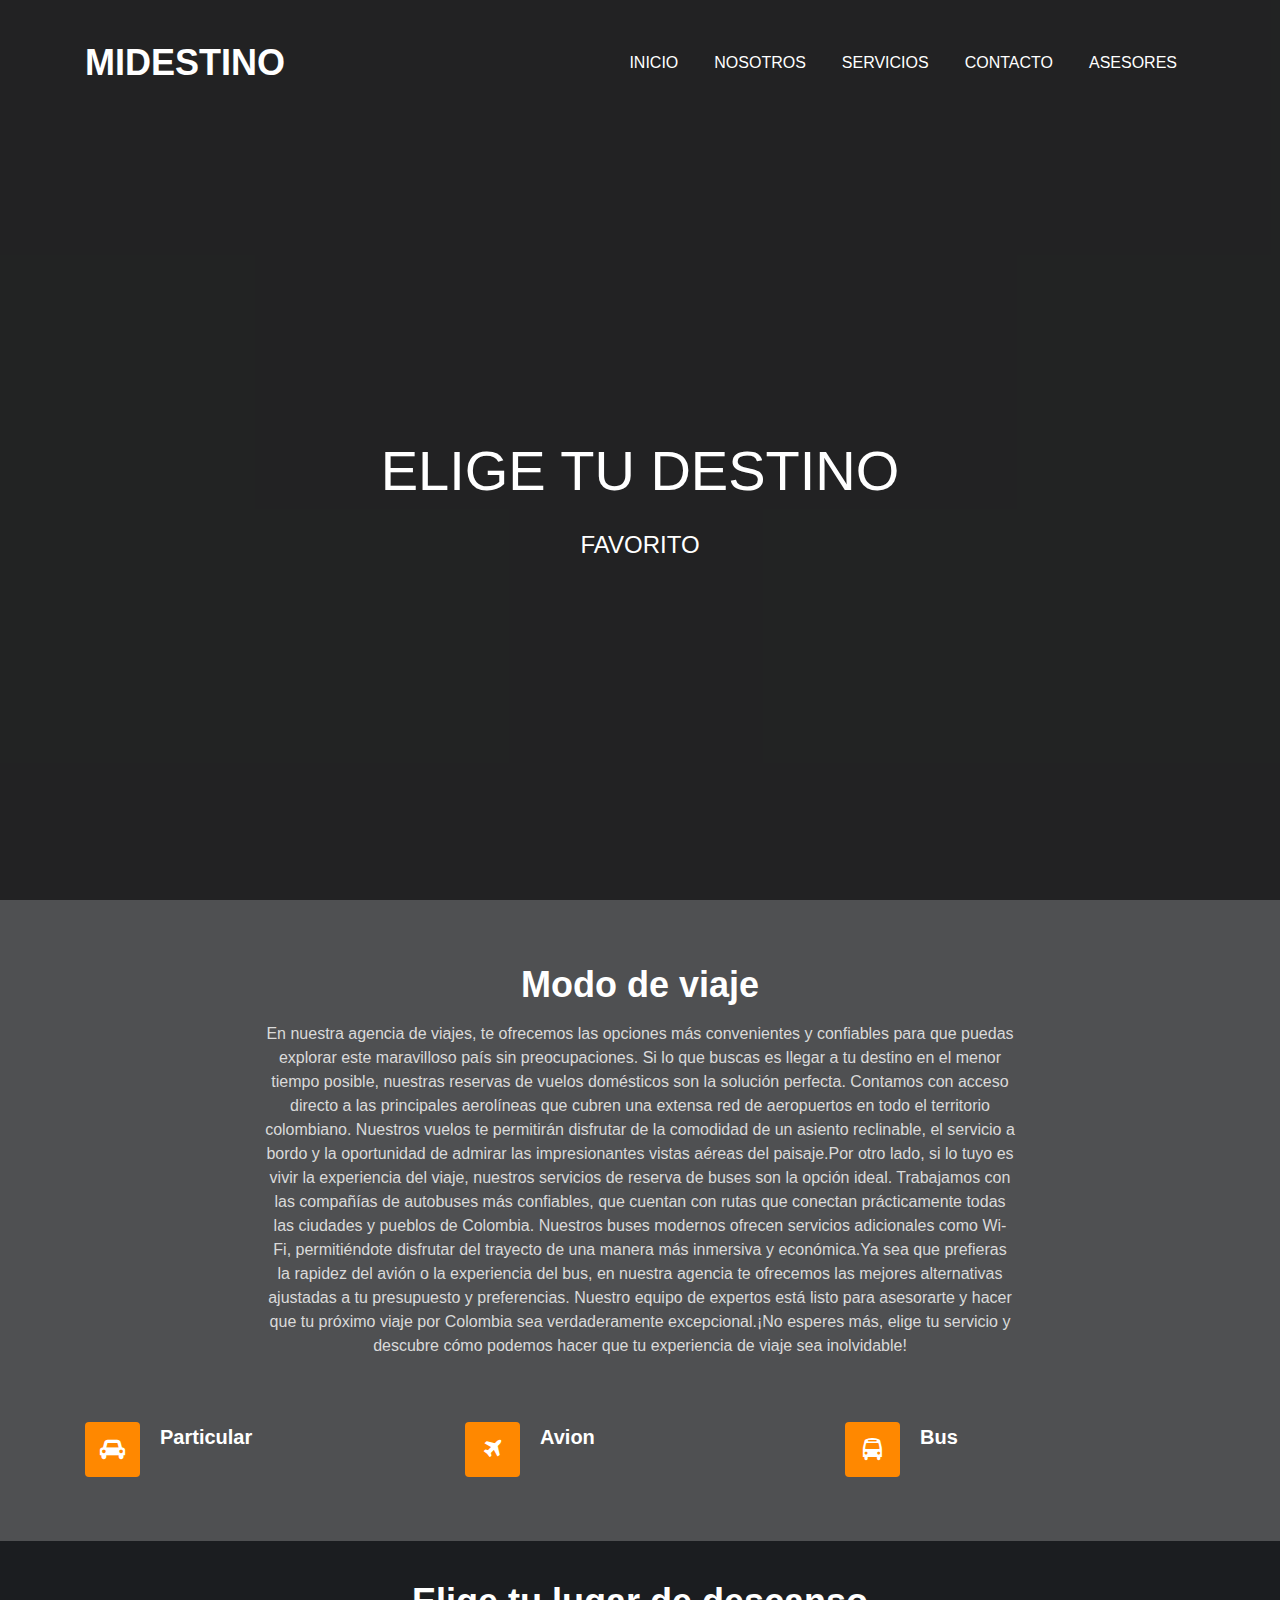
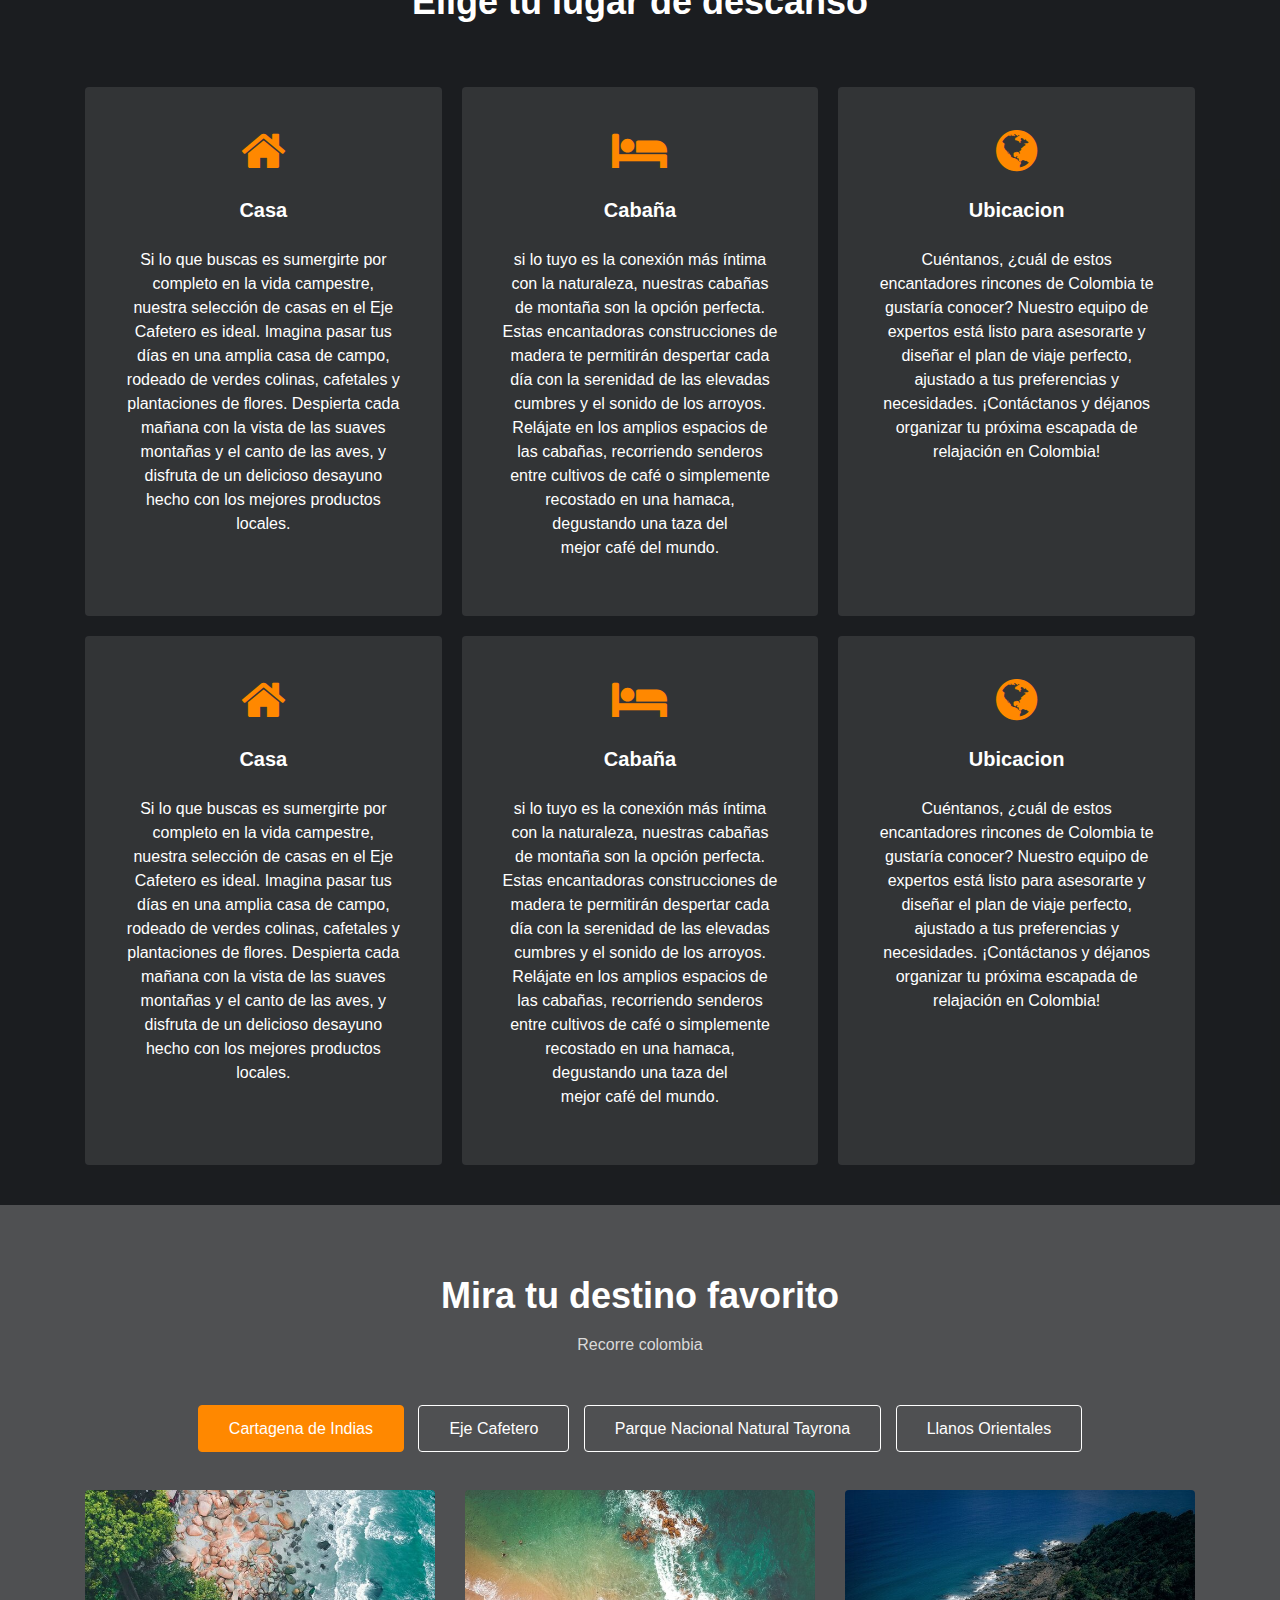
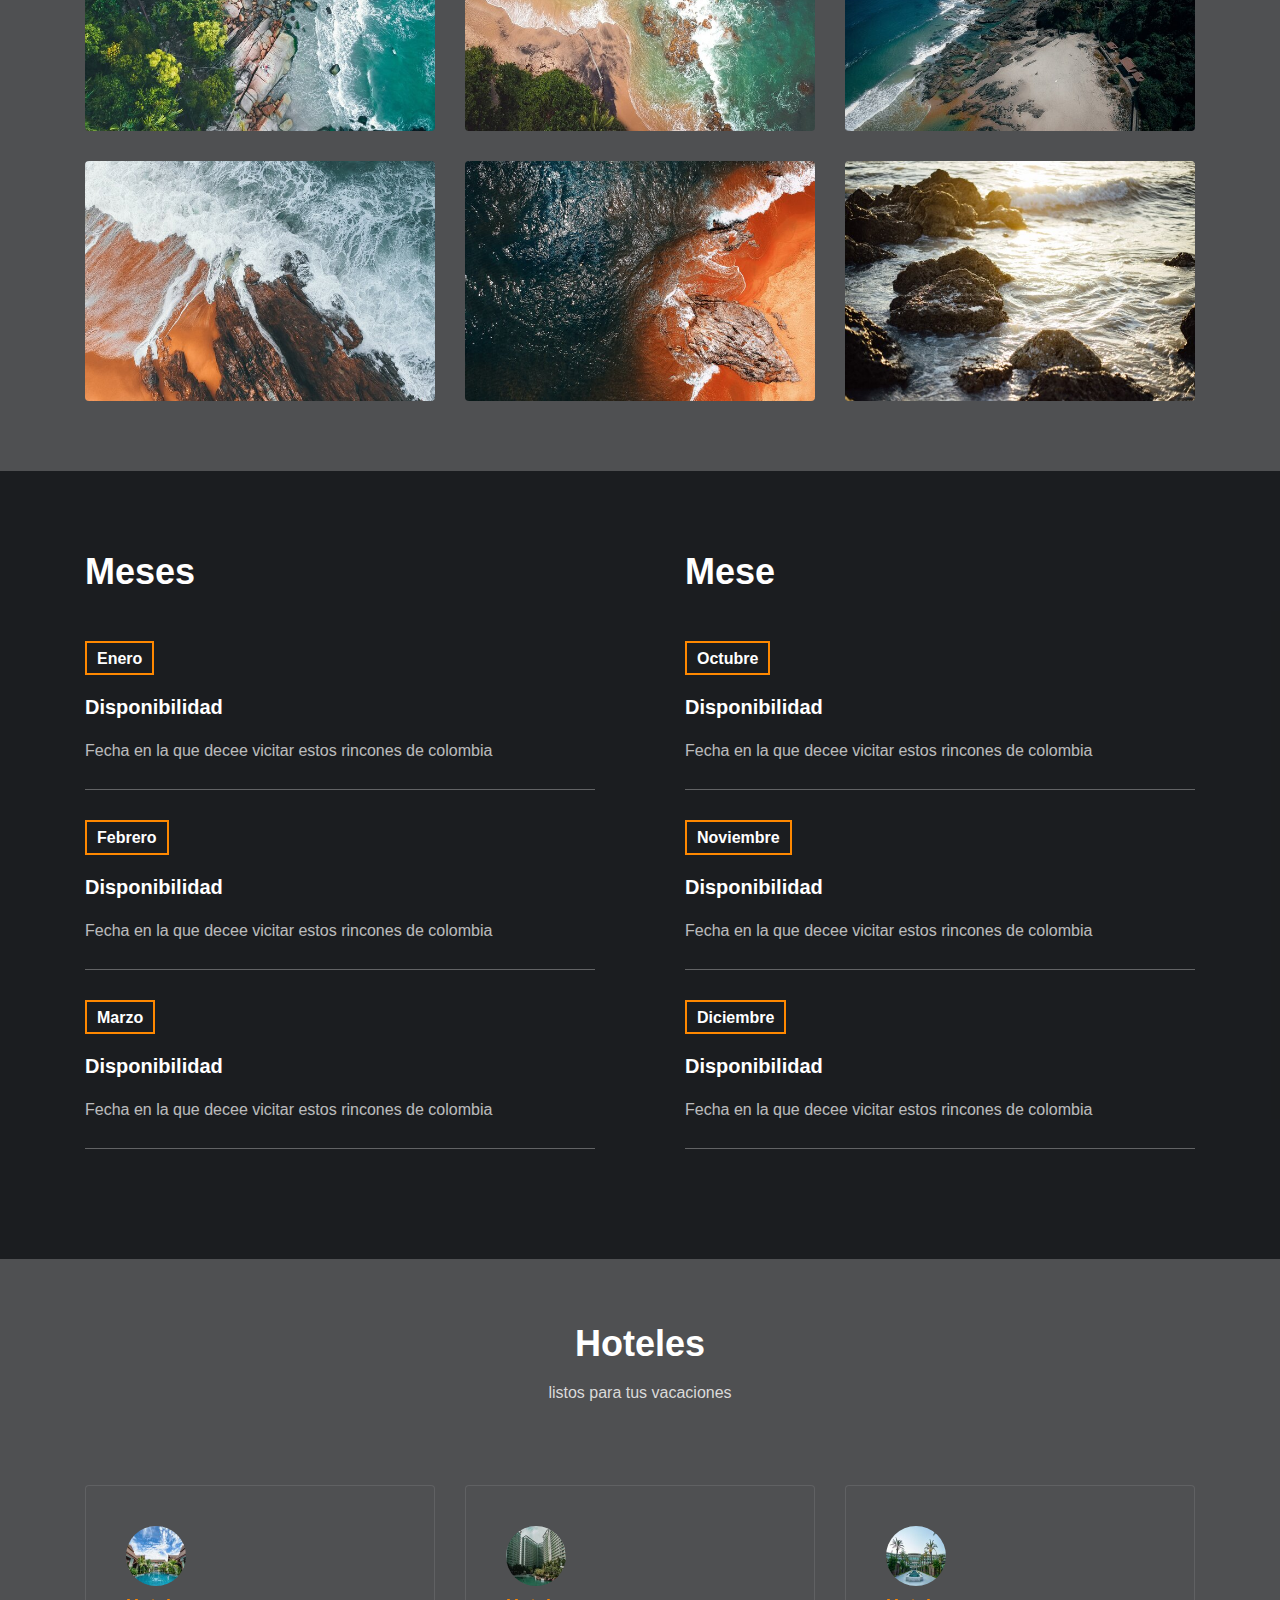
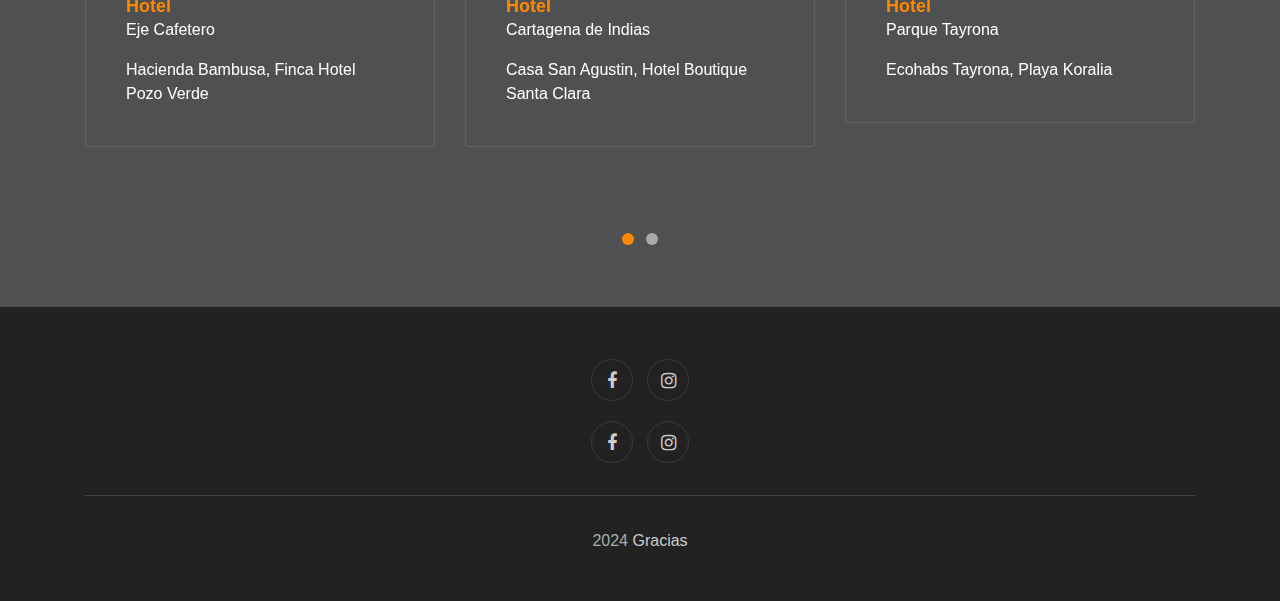
==== commit 14d3d0d2: "se agrego cambios" ====
--- a/index.html
+++ b/index.html
@@ -4,7 +4,7 @@
 <head>
     <meta charset="UTF-8">
     <meta name="viewport" content="width=device-width, initial-scale=1.0">
-    <title>Viajes</title>
+    <title>Shaf </title>
 
     <link rel="stylesheet" href="css/style.css">
 
@@ -35,6 +35,9 @@
                         </li>
                         <li class="nav-item">
                             <a class="nav-link" href="contact.html">Contacto</a>
+                        </li>
+                        <li class="nav-item">
+                            <a class="nav-link" href="asesores.html">Asesores</a>
                         </li>
                     </ul>
                 </div>
@@ -444,8 +447,8 @@
                     <a href="https://www.instagram.com/david_cabrera02?igsh=emIzcnNnZ3RhY3Vn&utm_source=qr" class="instagram"><span class="fa fa-instagram"></span></a>
                 </div>
                 <div class="main-social-footer-29">
-                    <a href="https://www.facebook.com/profile.php?id=100009224184509&mibextid=LQQJ4d" class="facebook"><span class="fa fa-facebook"></span></a>
-                    <a href="https://www.instagram.com/david_cabrera02?igsh=emIzcnNnZ3RhY3Vn&utm_source=qr" class="instagram"><span class="fa fa-instagram"></span></a>
+                    <a href="https://www.facebook.com/david.rosero.739978?mibextid=LQQJ4d" class="facebook"><span class="fa fa-facebook"></span></a>
+                    <a href="https://www.instagram.com/davidalejandro.darm17?igsh=MXZsZnYxaTVlZWowYQ%3D%3D&utm_source=qr" class="instagram"><span class="fa fa-instagram"></span></a>
                 </div>
                 <div class="bottom-copies text-center">
                     <p class="copy-footer-29">2024 <a href="#">Gracias</a></p>
--- a/css/style.css
+++ b/css/style.css
@@ -6,7 +6,7 @@
     --title-color:#ffffff;
     --white-color:#ffffff;
     --light-bg-color:#f6f6f6;
-    --bg-color:#1c1d21;
+    --bg-color:#4f5052;
 }
 
 html {
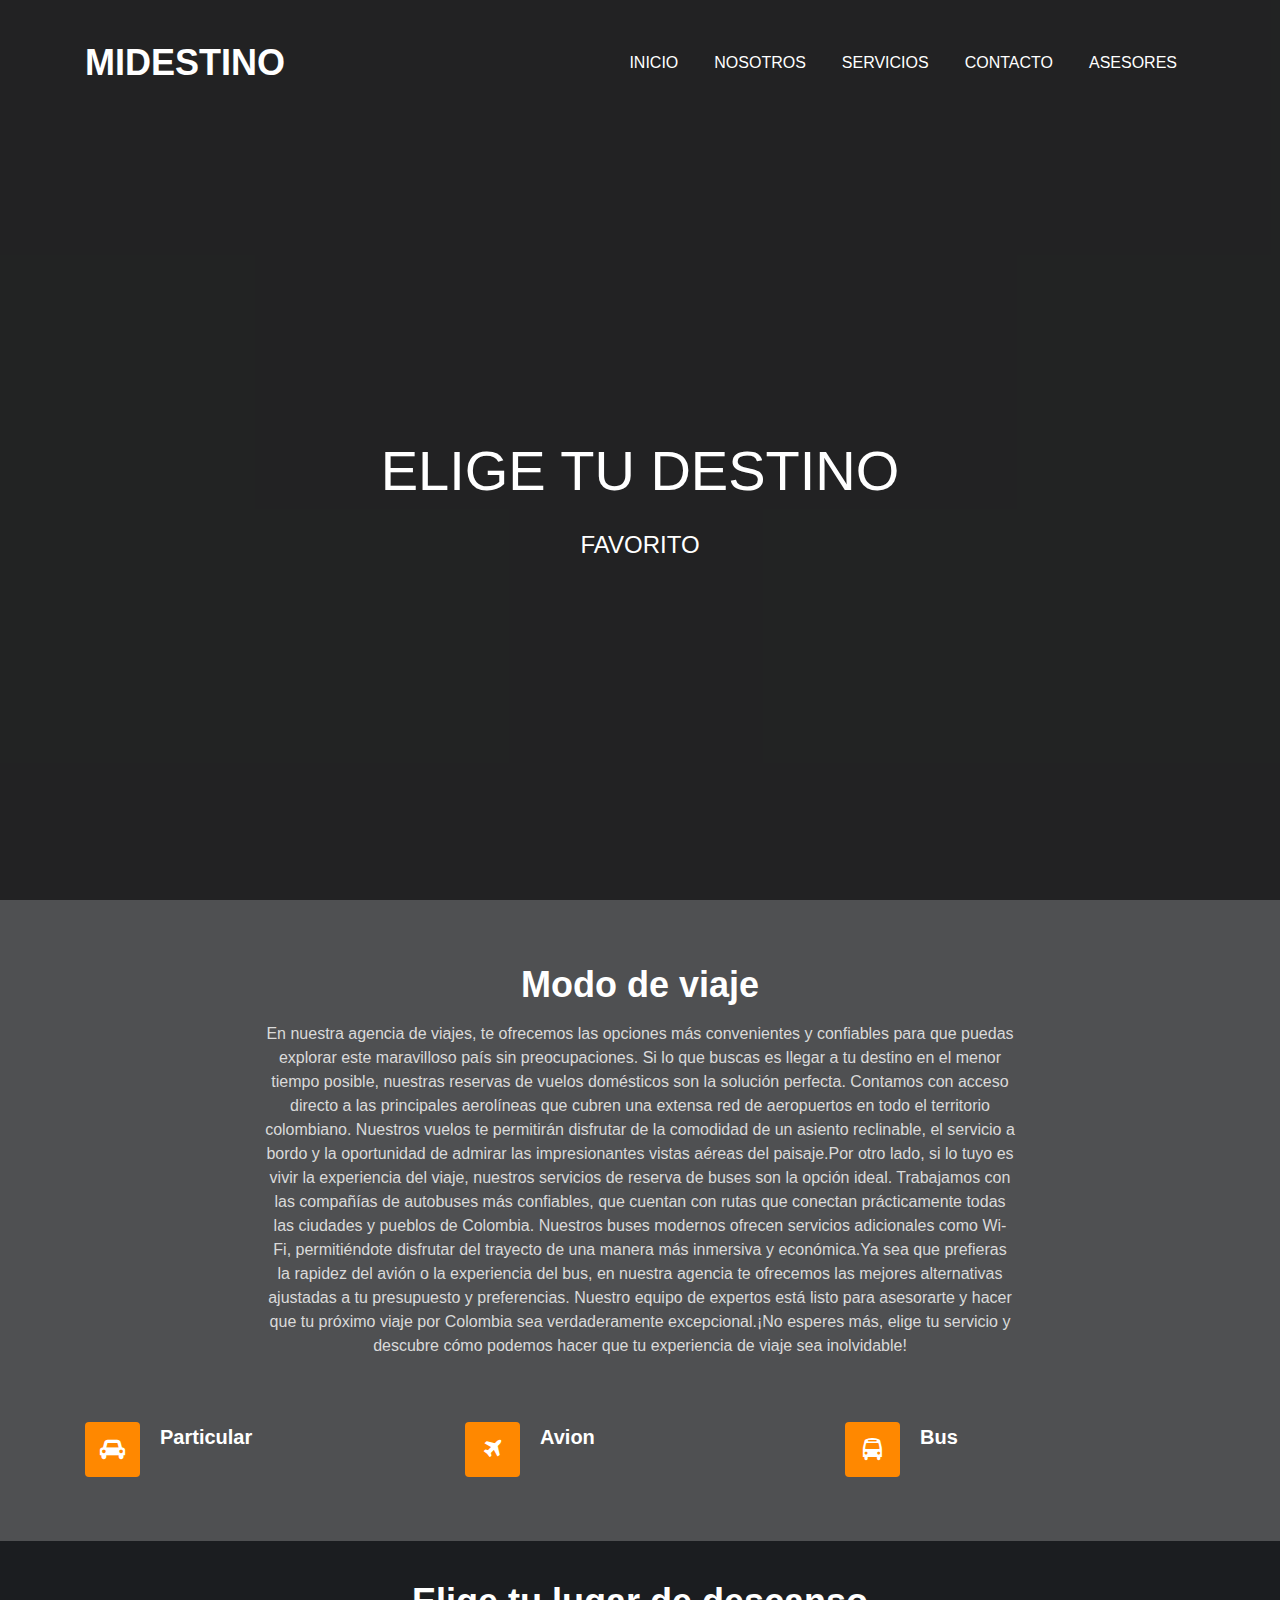
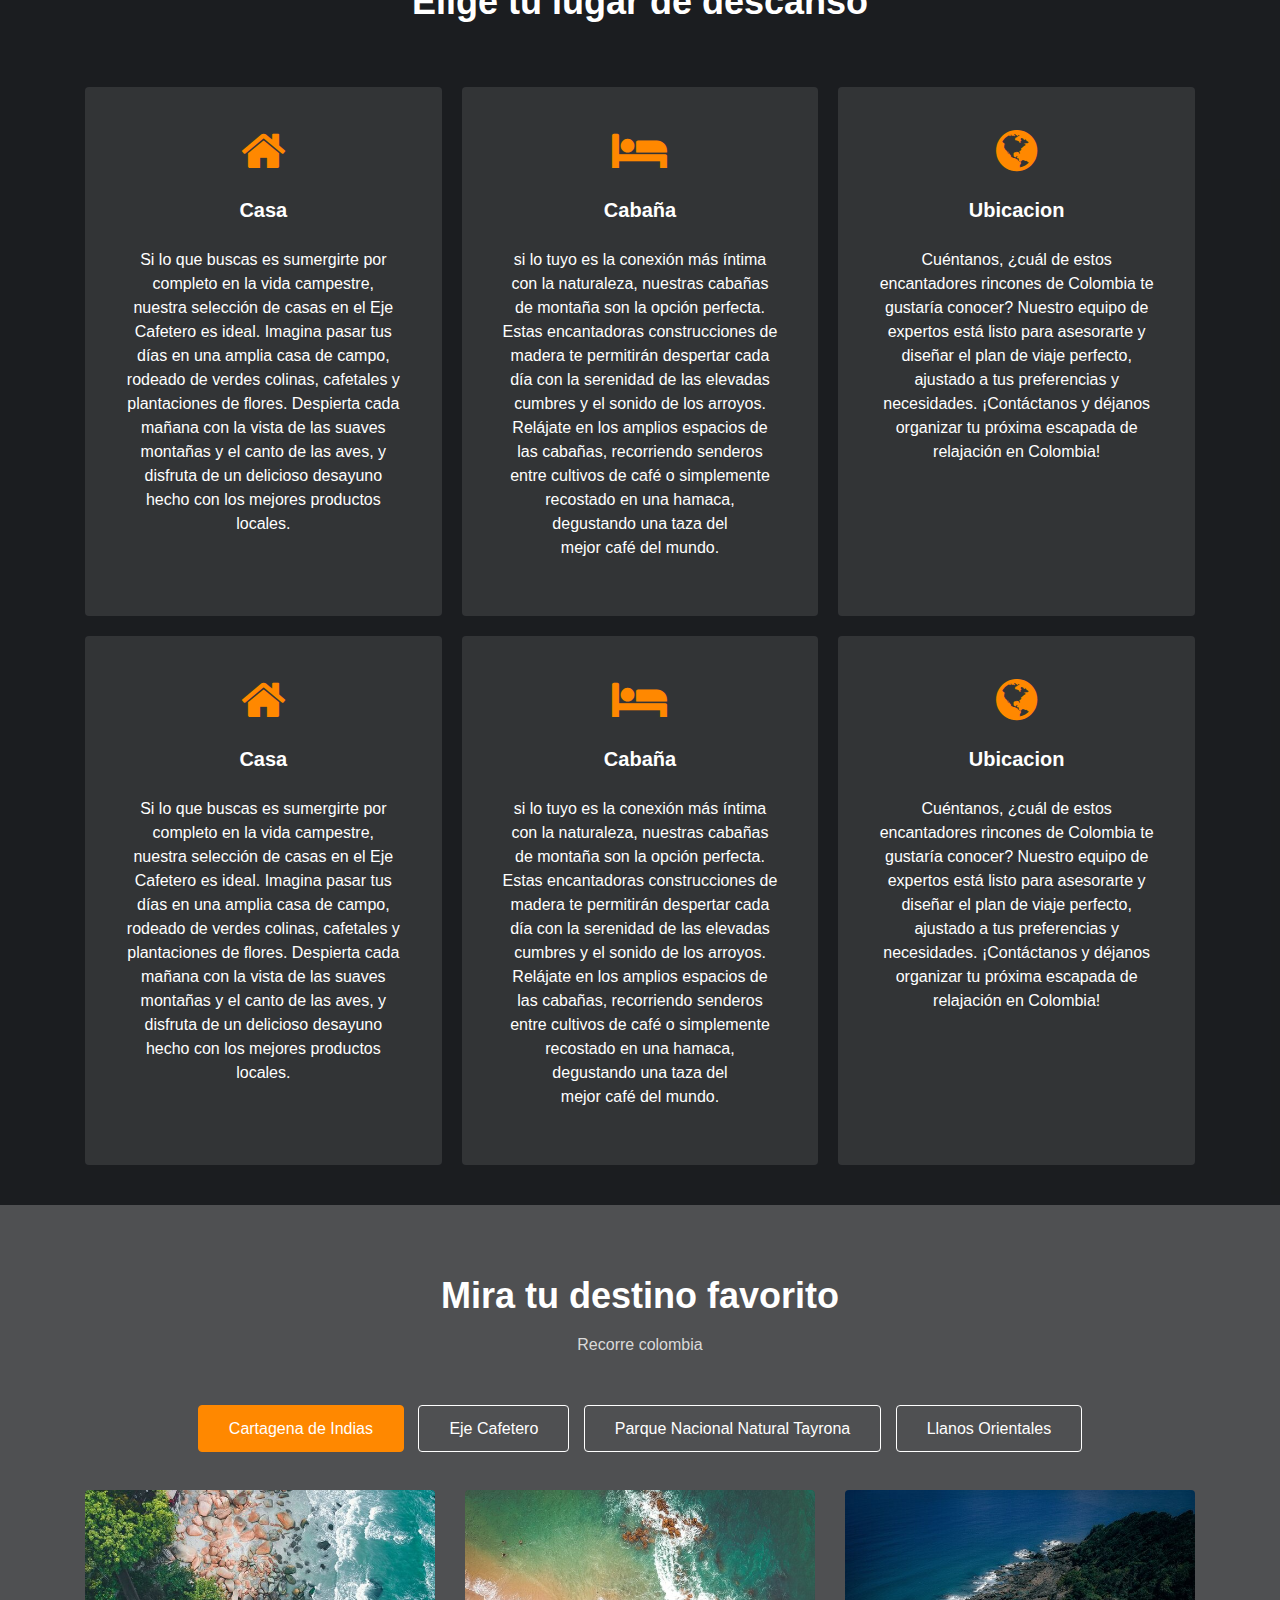
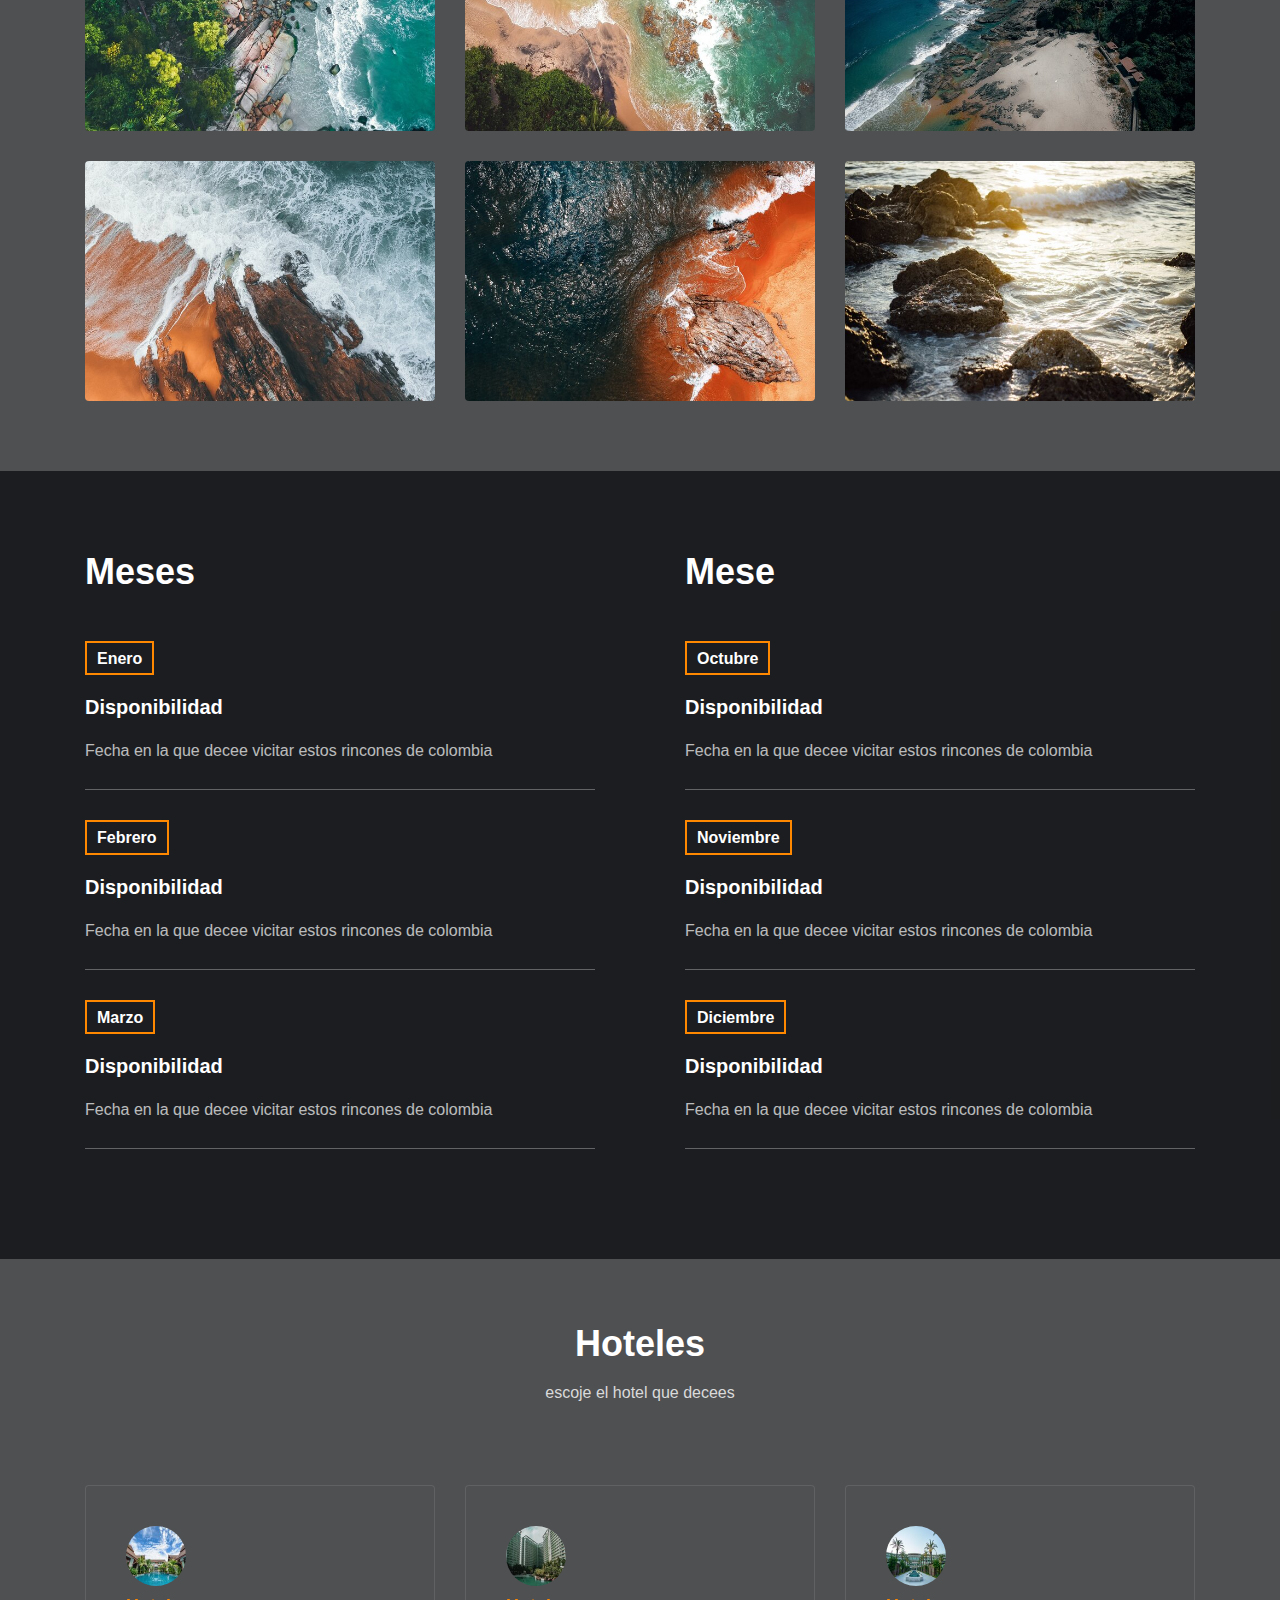
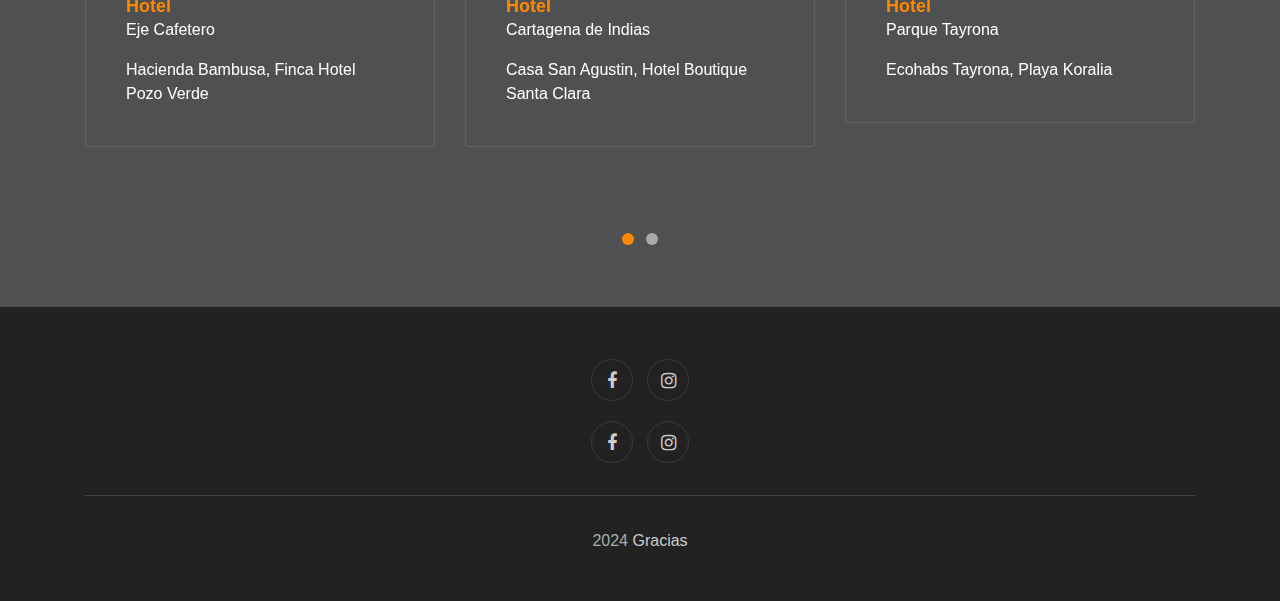
==== commit 70b1046e: "se agrego cambio" ====
--- a/index.html
+++ b/index.html
@@ -353,7 +353,7 @@
             <div class="container py-lg-3">
                 <div class="heading text-center mx-auto">
                     <h3 class="head">Hoteles</h3>
-                    <p class="my-3 head">listos para tus vacaciones </p>
+                    <p class="my-3 head">escoje el hotel que decees </p>
                 </div>
                 <div id="customerhnycarousel" class="carousel slide" data-ride="carousel">
                     <ol class="carousel-indicators">
--- a/css/style.css
+++ b/css/style.css
@@ -340,9 +340,9 @@
     outline: none;
     border-radius: 4px;
     font-size: 16px;
-    -webkit-appearance: none;
     border: 1px solid "dedede";
     padding-right: 38px;
+    -webkit-appearance: none;
     
 }
 
@@ -616,8 +616,7 @@
     outline: none;
     border-radius: 4px;
     font-size: 16px;
-    -webkit-appearance:none;
-    border: 1px solid #dedede;
+    border: 1px solid #dedede;  
     padding-right: 38px;
 
 }
@@ -1556,7 +1555,7 @@
 .lb-outerContainer {
     position: relative;
     background-color: white;
-    *zoom: 1;
+    zoom: 1;
     width: 250px;
     height: 250px;
     margin: 0 auto;
